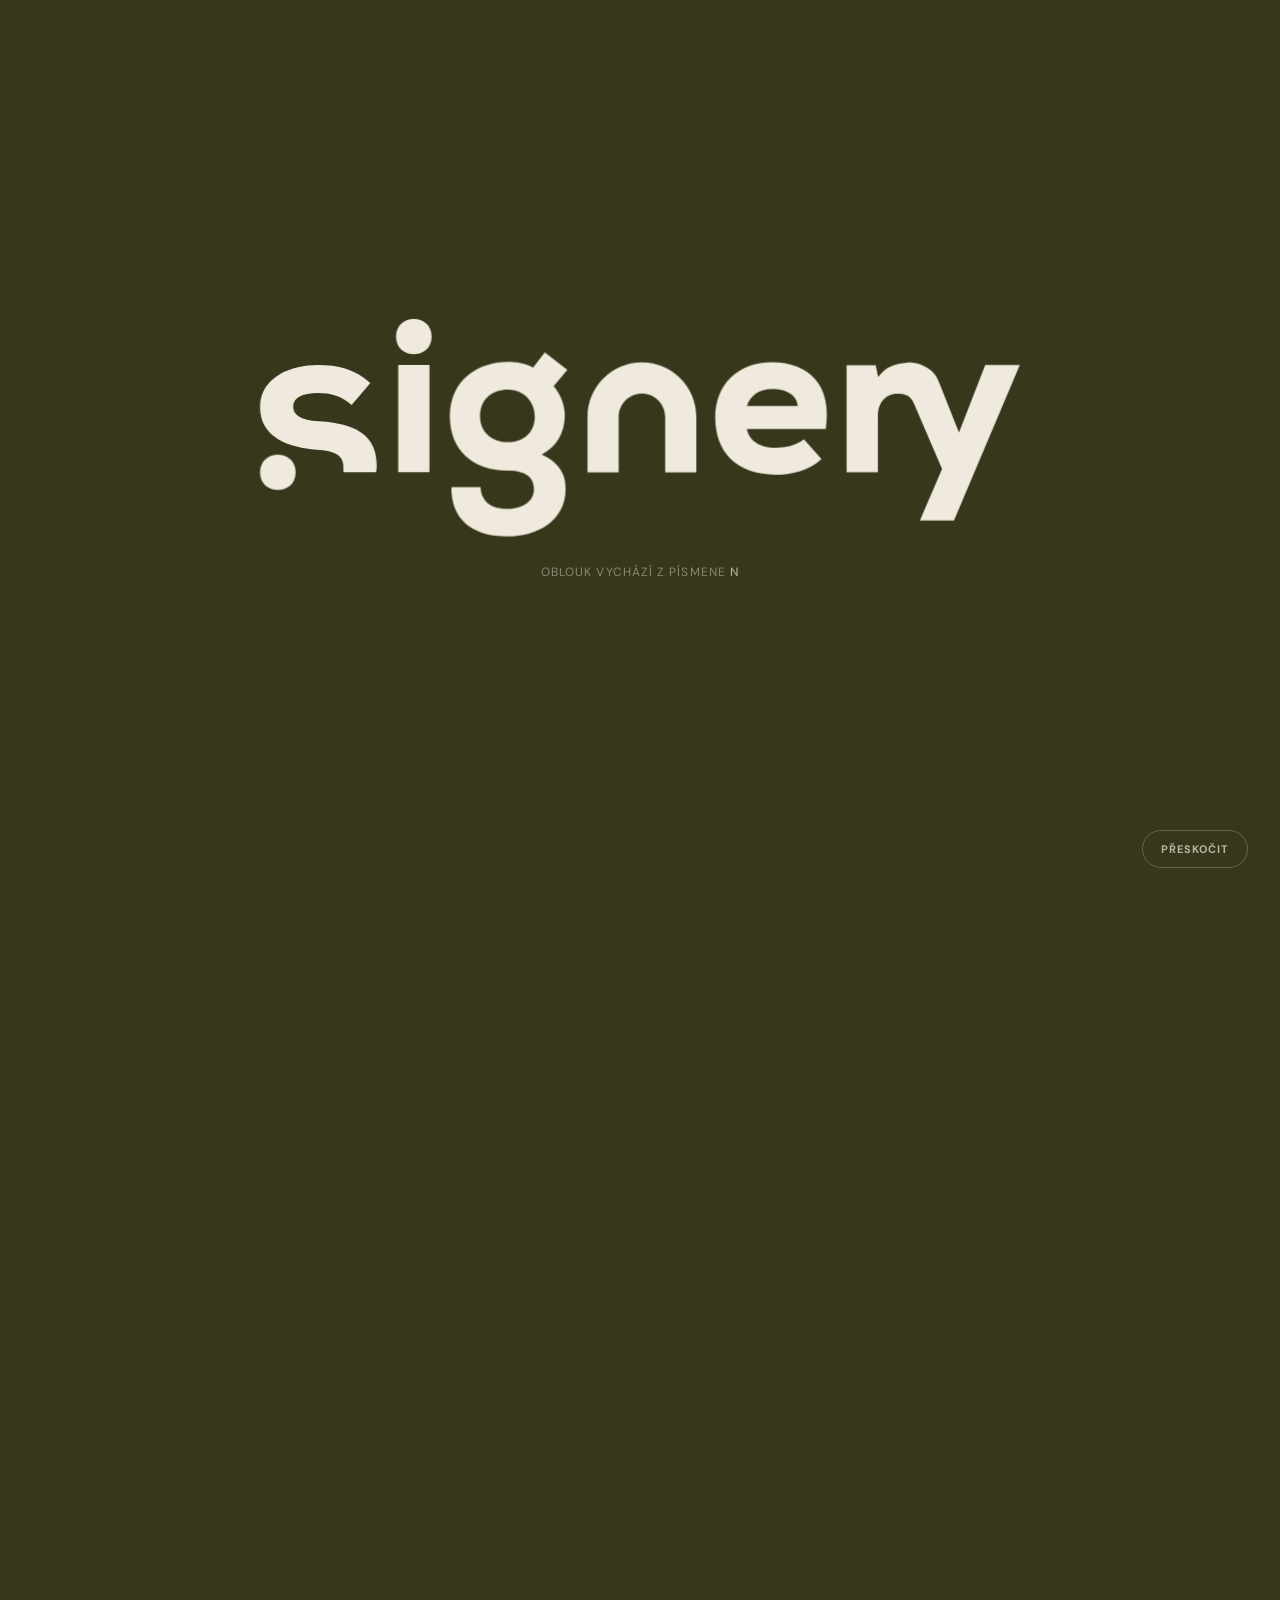
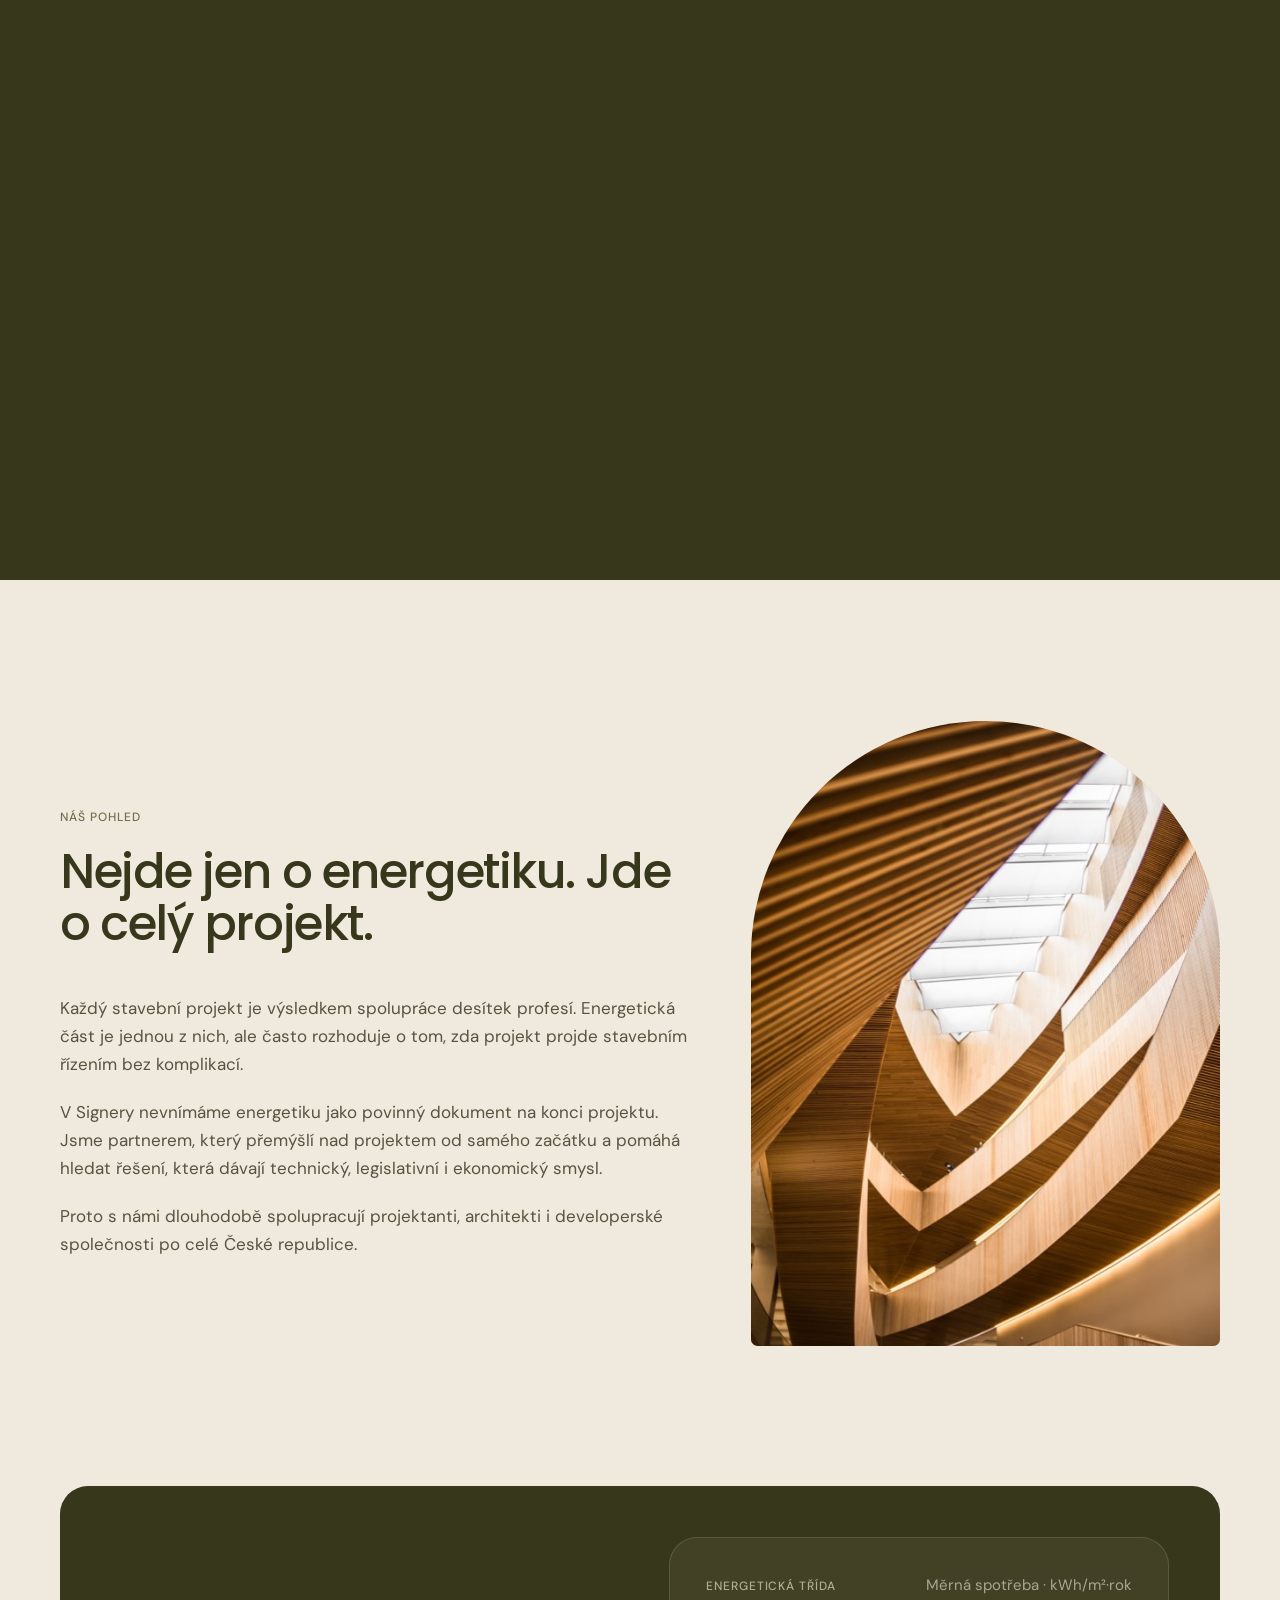
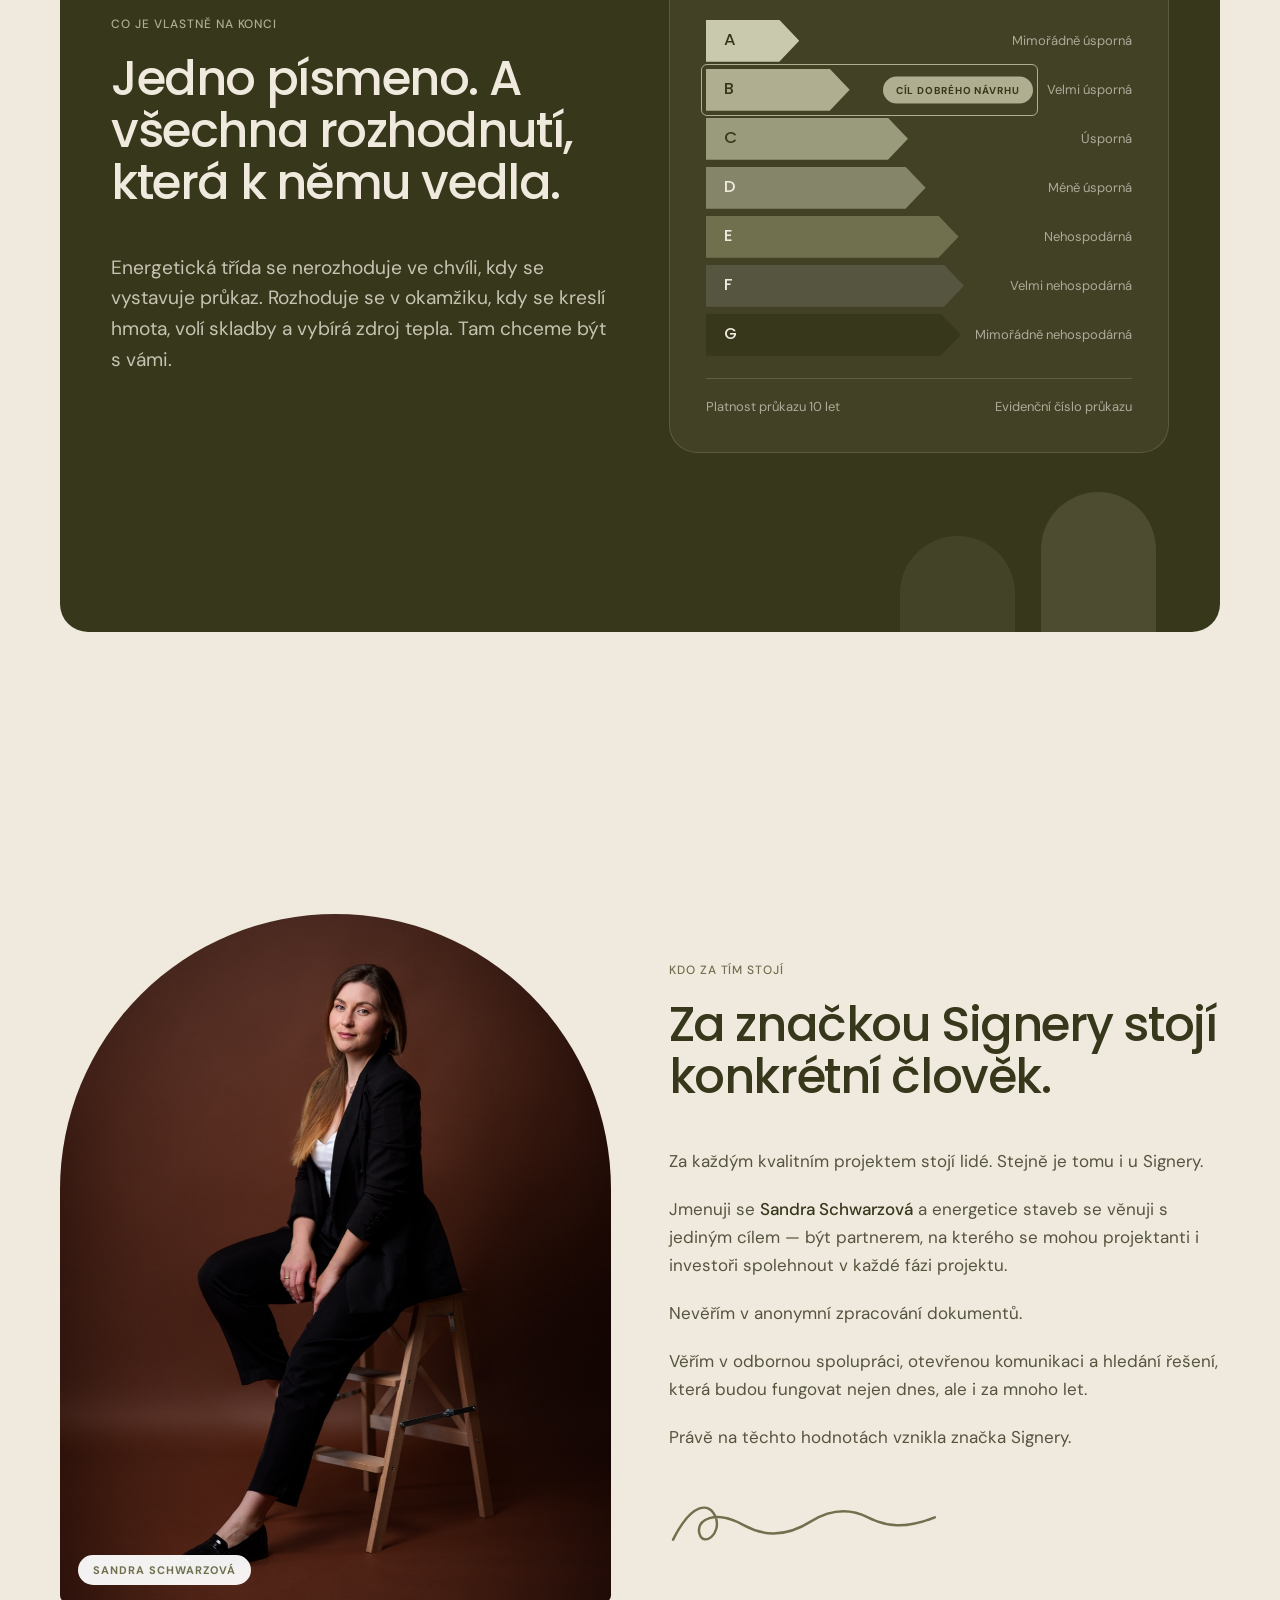
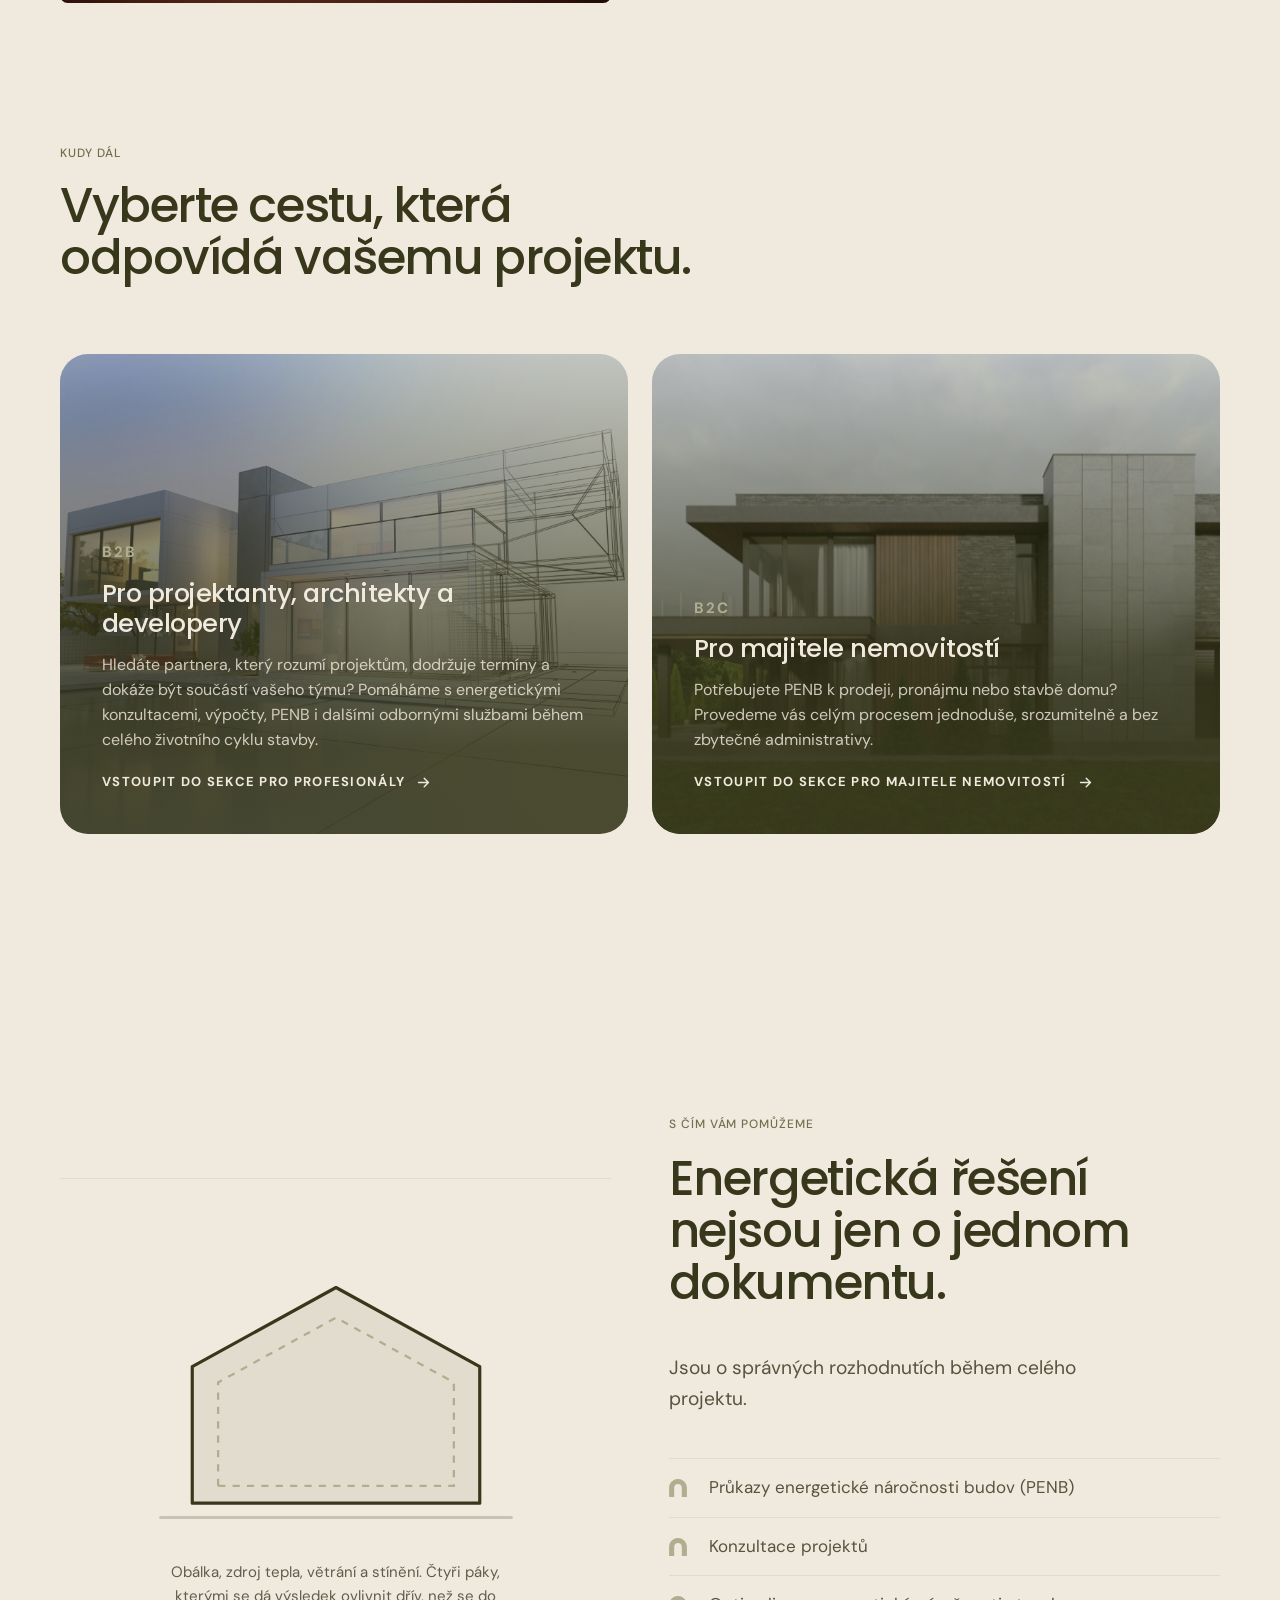
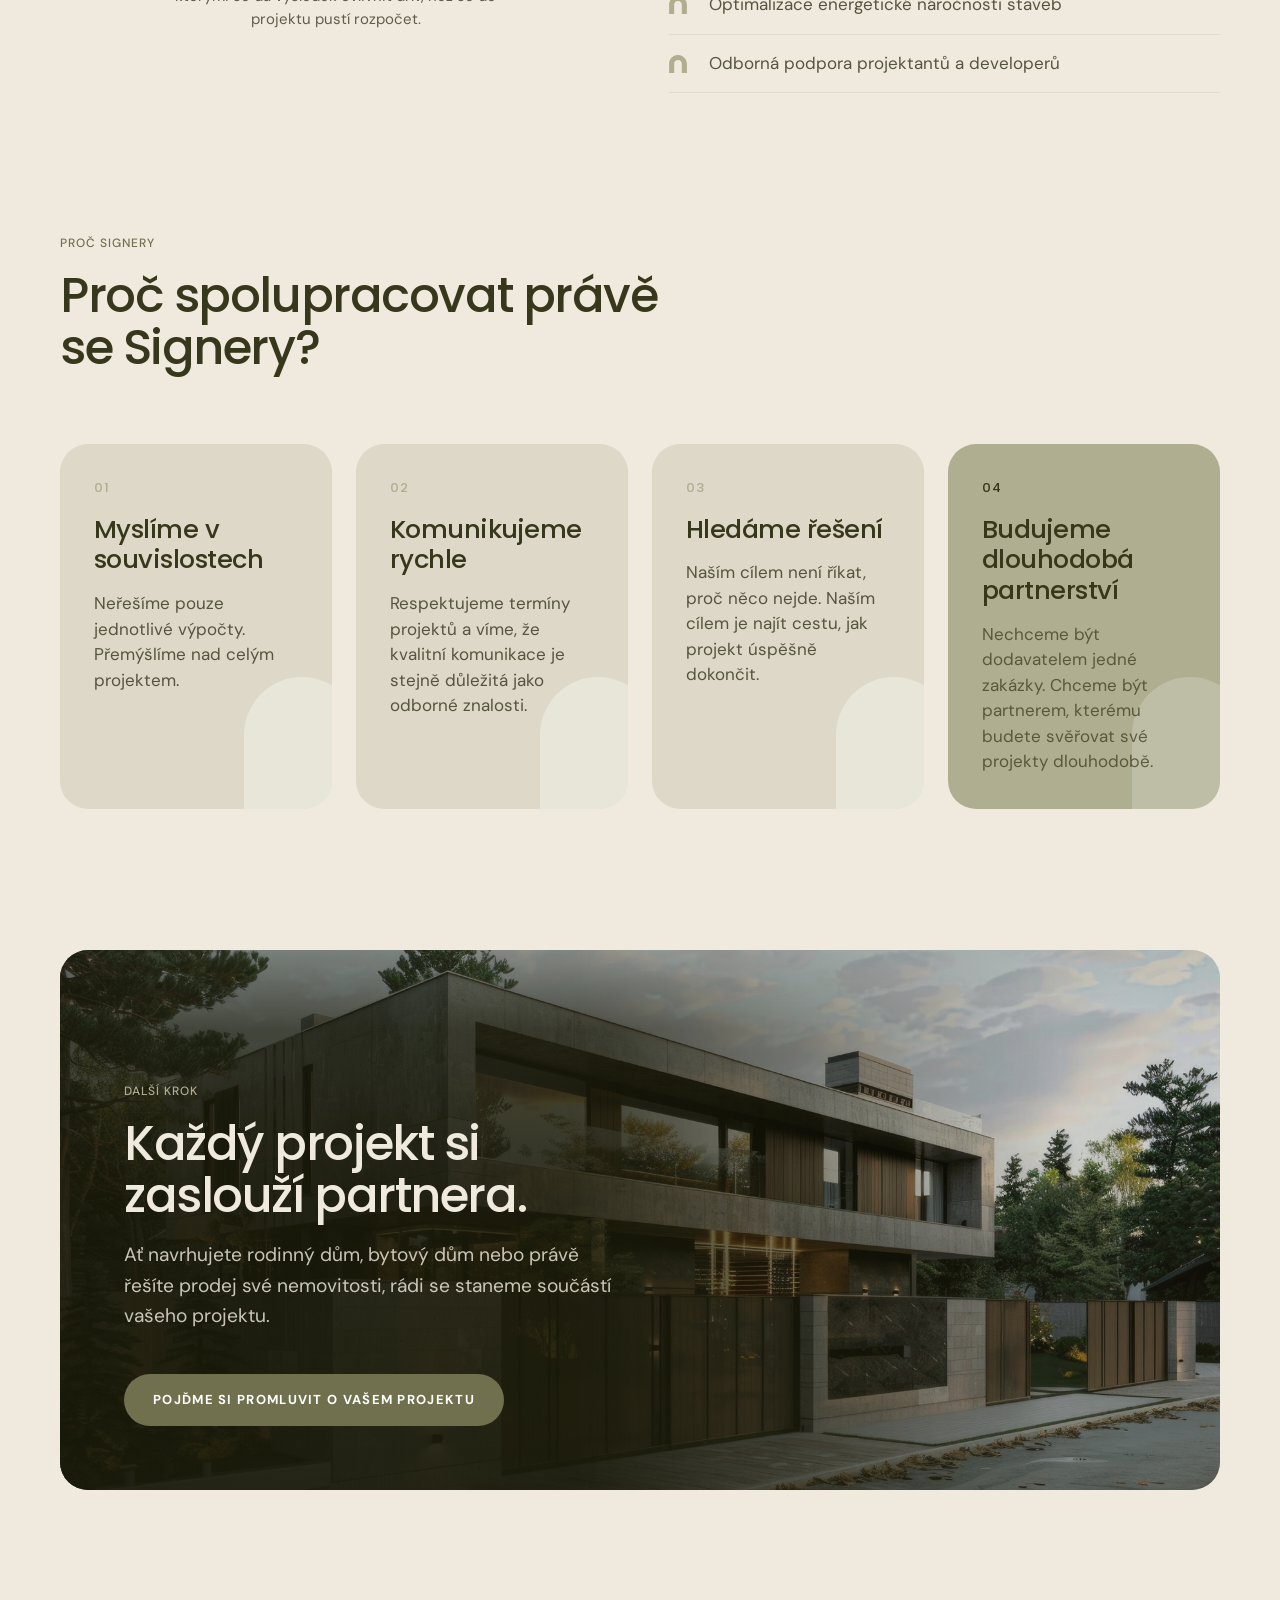
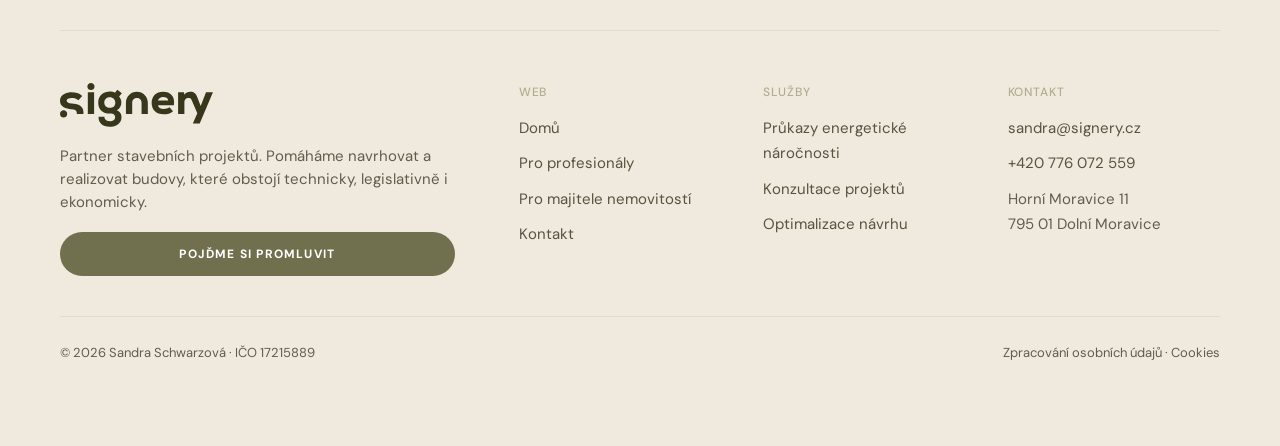
==== index.html @ 76d0482b "Adresa podle zápisu k IČO 17215889 Co-Authored-By: Claude Opus 5 <noreply@anthropic.com>" ====
<!doctype html>
<html lang="cs" class="no-js">
<head>
<meta charset="utf-8">
<meta name="viewport" content="width=device-width, initial-scale=1">
<title>Signery — Partner stavebních projektů</title>
<meta name="description" content="Pomáháme projektantům, architektům, developerům i majitelům nemovitostí řešit energetickou stránku staveb. Od prvních konzultací až po kompletní dokumentaci.">
<meta property="og:title" content="Signery — Partner stavebních projektů">
<meta property="og:description" content="Energetická stránka staveb. Od prvních konzultací až po kompletní dokumentaci.">
<meta property="og:image" content="assets/img/photo/budova-krivky.jpg">
<meta property="og:locale" content="cs_CZ">
<meta property="og:type" content="website">
<link rel="icon" href="assets/img/favicon.svg" type="image/svg+xml">
<link rel="preconnect" href="https://fonts.googleapis.com">
<link rel="preconnect" href="https://fonts.gstatic.com" crossorigin>
<link rel="stylesheet" href="https://fonts.googleapis.com/css2?family=DM+Sans:wght@400;500;700&family=Poppins:wght@300;400;500;600&display=swap">
<link rel="stylesheet" href="assets/css/style.css?v=202609072107">
<script>document.documentElement.className = document.documentElement.className.replace('no-js', 'js');</script>
</head>
<body class="has-stage">

<a class="skip-link" href="#main">Přeskočit na obsah</a>

<!-- ================= OTVÍRACÍ SEKVENCE =================
     Oblouk je výřez z písmene „n" ve wordmarku. Vykreslí se proto přesně
     na svém místě — jako by se logo rýsovalo — a zbytek značky doroste kolem. -->
<div class="intro" data-intro role="presentation">
  <div class="intro__inner">
      <svg class="intro__svg" viewBox="0 0 689 198" aria-hidden="true">
        <g class="intro__zoom">
        <!-- Pomocné čáry a kóty: rýsování jako v technickém výkresu -->
        <g class="intro__guides" stroke="currentColor" fill="none" vector-effect="non-scaling-stroke">
          <line class="g-base" x1="40" y1="139" x2="649" y2="139" pathLength="1"/>
          <line class="g-axis" x1="346.25" y1="18" x2="346.25" y2="176" pathLength="1"/>

          <!-- šířka oblouku -->
          <line class="g-dim g-dim--w" x1="296.93" y1="160" x2="395.57" y2="160" pathLength="1"/>
          <line class="g-tick" x1="296.93" y1="153" x2="296.93" y2="167" pathLength="1"/>
          <line class="g-tick" x1="395.57" y1="153" x2="395.57" y2="167" pathLength="1"/>

          <!-- výška oblouku -->
          <line class="g-dim g-dim--h" x1="276" y1="39.37" x2="276" y2="138.99" pathLength="1"/>
          <line class="g-tick" x1="269" y1="39.37" x2="283" y2="39.37" pathLength="1"/>
          <line class="g-tick" x1="269" y1="138.99" x2="283" y2="138.99" pathLength="1"/>

          <!-- poloměr -->
          <line class="g-rad" x1="346.25" y1="88.68" x2="384.05" y2="57.0" pathLength="1"/>
          <circle class="g-dot" cx="346.25" cy="88.68" r="2.2" fill="currentColor" stroke="none"/>
        </g>

        <g class="intro__labels" fill="currentColor">
          <text x="346.25" y="176" text-anchor="middle">98,6</text>
          <text x="262" y="88.68" text-anchor="end" dominant-baseline="middle">99,6</text>
          <text x="392" y="50" text-anchor="start">R 49,3</text>
        </g>

        <!-- Oblouk = písmeno „n" z wordmarku, na svém skutečném místě -->
        <g class="intro__arch"><g transform="matrix(1,0,0,1,-8234.469315,-638.051472)"><g transform="matrix(1,0,0,1,7298.867658,16.58546)"><g transform="matrix(1,0,0,1,-12730.191641,-1140.608381)"> <path pathLength="1" d="M13962.724,1850.757C13962.724,1823.539 13984.822,1801.441 14012.04,1801.441C14039.259,1801.441 14061.356,1823.539 14061.356,1850.757L14061.356,1901.065L14033.105,1901.065L14033.105,1850.757C14033.105,1839.131 14023.666,1829.692 14012.04,1829.692C14000.414,1829.692 13990.975,1839.131 13990.975,1850.757L13990.975,1901.065L13962.724,1901.065L13962.724,1850.757Z"></path> </g></g></g></g>

        <!-- Zbytek wordmarku -->
        <g class="intro__rest"><g transform="matrix(1,0,0,1,-8234.469315,-638.051472)"><g transform="matrix(1,0,0,1,7298.867658,16.58546)"><g transform="matrix(1.017745,0,0,1.017745,-641.070261,-818.607847)"> <path d="M1623.42,1551.534C1623.42,1549.186 1623.399,1547.791 1623.366,1545.388C1623.253,1537.037 1616.488,1532.369 1599.293,1531.387C1576.449,1529.667 1549.182,1521.316 1549.182,1493.804C1549.182,1465.801 1578.168,1455.975 1600.276,1455.975C1619.19,1455.975 1633.437,1459.66 1647.439,1471.942L1630.735,1491.593C1622.138,1483.487 1612.312,1480.785 1600.767,1480.785C1586.52,1480.785 1578.659,1485.206 1578.659,1492.821C1578.659,1500.682 1585.783,1505.103 1601.258,1506.086C1624.103,1507.56 1653.089,1512.718 1653.089,1544.897C1653.089,1547.148 1652.895,1549.366 1652.508,1551.534L1623.42,1551.534Z"></path> </g><g transform="matrix(1.017745,0,0,1.017745,-641.070261,-848.103521)"> <path d="M1700.113,1484.763L1700.113,1580.515L1672.258,1580.515L1672.258,1484.763L1700.113,1484.763ZM1670.323,1459.616C1670.323,1438.725 1702.047,1438.725 1702.047,1459.616C1702.047,1480.507 1670.323,1480.507 1670.323,1459.616Z" style="fill-rule:nonzero;"></path> </g><g transform="matrix(1.017745,0,0,1.017745,-764.360687,-725.05908)"> <path d="M1670.323,1459.616C1670.323,1438.725 1702.047,1438.725 1702.047,1459.616C1702.047,1480.507 1670.323,1480.507 1670.323,1459.616Z" style="fill-rule:nonzero;"></path> </g><g transform="matrix(1.017745,0,0,1.017745,-641.070261,-848.103521)"> <path d="M1719.65,1593.669C1719.263,1621.137 1736.479,1637.579 1769.557,1637.579C1795.865,1637.579 1821.399,1623.845 1821.399,1595.41C1821.399,1589.8 1821.399,1574.132 1800.121,1564.653C1814.048,1557.496 1820.238,1544.729 1820.625,1531.188C1821.012,1521.71 1817.53,1511.844 1810.76,1503.72L1822.946,1489.212L1802.829,1473.737L1792.383,1487.278C1786.193,1483.022 1776.715,1482.055 1769.944,1482.055C1743.25,1482.055 1718.296,1498.304 1718.296,1530.801C1718.296,1560.397 1738.607,1578.968 1769.944,1578.968C1787.16,1578.968 1793.157,1586.125 1793.157,1595.41C1793.157,1607.21 1781.937,1613.013 1769.557,1613.013C1756.79,1613.013 1746.538,1608.37 1745.571,1593.669L1719.65,1593.669ZM1769.944,1506.815C1783.872,1506.815 1793.931,1517.454 1793.931,1530.801C1793.931,1546.083 1782.518,1553.627 1769.944,1553.627C1755.823,1553.627 1745.184,1544.535 1745.184,1530.801C1745.184,1515.326 1755.823,1506.815 1769.944,1506.815Z" style="fill-rule:nonzero;"></path> </g><g transform="matrix(1.017745,0,0,1.017745,-641.070261,-848.103521)"> <path d="M2053.138,1541.827C2059.135,1502.753 2037.857,1482.442 2005.359,1482.442C1974.215,1482.442 1954.678,1502.753 1954.678,1531.769C1954.678,1562.332 1973.635,1582.643 2008.261,1582.643C2022.575,1582.643 2039.017,1578.581 2049.27,1568.522L2033.601,1551.112C2026.831,1556.916 2016.385,1558.656 2008.841,1558.656C1993.172,1558.656 1984.274,1551.112 1982.92,1541.827L2053.138,1541.827ZM1982.92,1521.516C1985.628,1512.038 1994.14,1506.235 2005.359,1506.235C2016.965,1506.235 2027.604,1511.071 2028.185,1521.516L1982.92,1521.516Z" style="fill-rule:nonzero;"></path> </g><g transform="matrix(1.017745,0,0,1.017745,-641.070261,-848.103521)"> <path d="M2131.972,1519.77C2128.461,1511.448 2123.798,1510.458 2116.688,1510.414C2108.863,1510.366 2099.457,1515.915 2099.564,1530.801L2099.564,1580.515L2071.708,1580.515L2071.708,1485.15L2097.629,1485.15L2099.757,1495.595C2106.14,1486.697 2114.675,1483.529 2125.291,1482.829C2133.007,1482.32 2139.754,1484.607 2145.496,1488.753C2146.694,1489.618 2151.014,1492.426 2153.952,1499.971L2171.807,1545.116L2195.213,1484.956L2225.97,1484.956L2167.358,1623.458L2136.988,1623.458L2156.719,1577.613L2131.972,1519.77Z"></path> </g></g></g></g>
              </g>
      </svg>
    <p class="intro__caption"><span>Oblouk vychází z písmene</span> <b>n</b></p>
  </div>
  <button class="intro__skip" type="button" data-intro-skip>Přeskočit</button>
</div>


<!-- ================= NAVIGACE ================= -->
<div class="nav-outer">
  <nav class="nav" aria-label="Hlavní navigace">
    <a class="logo" href="index.html" aria-label="Signery — domů"><img class="logo__img" src="assets/img/logo/wordmark-olive.svg" alt="signery" width="689" height="198"></a>
    <div class="nav__links">
      <a class="nav__link" href="index.html" aria-current="page">Domů</a>
      <a class="nav__link" href="pro-profesionaly.html">Pro profesionály</a>
      <a class="nav__link" href="pro-majitele.html">Pro majitele nemovitostí</a>
      <a class="nav__link" href="dotace.html">Dotace</a>
      <a class="nav__link" href="kontakt.html">Kontakt</a>
    </div>
    <div class="nav__actions">
      <a class="btn btn--primary btn--sm nav__cta" href="kontakt.html">Pojďme si promluvit</a>
      <button class="nav__toggle" type="button" data-menu-toggle aria-expanded="false" aria-controls="mobile-menu" aria-label="Otevřít menu">
        <span></span><span></span><span></span>
      </button>
    </div>
  </nav>
</div>

<div class="mobile-menu" id="mobile-menu" data-menu data-open="false">
  <a class="mobile-menu__link" href="index.html">Domů</a>
  <a class="mobile-menu__link" href="pro-profesionaly.html">Pro profesionály</a>
  <a class="mobile-menu__link" href="pro-majitele.html">Pro majitele nemovitostí</a>
  <a class="mobile-menu__link" href="dotace.html">Dotace</a>
  <a class="mobile-menu__link" href="kontakt.html">Kontakt</a>
  <div class="mobile-menu__foot">
    <a class="btn btn--primary" href="kontakt.html">Pojďme si promluvit</a>
    <a class="body-sm" href="mailto:sandra@signery.cz">sandra@signery.cz</a>
  </div>
</div>

<main id="main">

  <!-- ================= ÚVODNÍ SCÉNA — VIDEO =================
       Video startuje na 80 % šířky, scrollem povyroste na 100 % a roste
       do středu. Pak se rozostří a ustoupí ploše Linen. -->
  <section class="stage" data-stage>
    <div class="stage__sticky">

      <div class="stage__media" aria-hidden="true">
        <div class="stage__frame">
          <video class="stage__video" playsinline muted loop autoplay preload="metadata"
                 poster="assets/video/cover-poster.jpg"
                 data-src-lg="assets/video/cover-1080.mp4"
                 data-src-sm="assets/video/cover-720.mp4"></video>
          <div class="stage__tint"></div>
          <div class="stage__tone"></div>
          <div class="stage__grain"></div>
          <div class="stage__veil"></div>
        </div>
      </div>

      <div class="stage__scrim" aria-hidden="true"></div>

      <div class="stage__copy">
        <div class="stage__layer stage__one">
          <span class="label stage__eyebrow">Signery</span>
          <p class="display">Energetické<br>průkazy budov.</p>
        </div>

        <div class="stage__layer stage__two">
          <h1 class="display">Partner stavebních projektů.</h1>
          <p class="lead stage__sub">
            Pomáháme projektantům, architektům, developerům i majitelům nemovitostí
            řešit energetickou stránku staveb. Od prvních konzultací přes odborné
            výpočty až po kompletní dokumentaci.
          </p>
          <div class="stage__actions">
            <a class="btn btn--primary" href="pro-profesionaly.html">Jsem projektant nebo developer</a>
            <a class="btn btn--ghost" href="pro-majitele.html">Potřebuji PENB pro svou nemovitost</a>
          </div>
        </div>
      </div>

      <div class="stage__scroll" aria-hidden="true">
        <span>Scrollujte</span>
        <i></i>
      </div>

      <!-- Plocha Linen nese titulek — přijíždí spolu s ní, žádné prázdno mezi tím -->
      <div class="stage__sheet">
        <div class="claim">
          <span class="label claim__eyebrow">Energetika staveb</span>
          <p class="statement claim__title">
            <span class="lines__row"><i>Dobré budovy</i></span>
            <span class="lines__row"><i class="claim__soft">nevznikají náhodou.</i></span>
          </p>
        </div>
      </div>
    </div>
  </section>

    <!-- ================= NEJDE JEN O ENERGETIKU ================= -->
  <section class="section" id="projekt">
    <div class="wrap">
      <div class="split split--wide-media">
        <div class="stack" data-reveal>
          <span class="label">Náš pohled</span>
          <h2 class="h2 measure">Nejde jen o energetiku. Jde o celý projekt.</h2>
          <div class="prose u-mt-24">
            <p>
              Každý stavební projekt je výsledkem spolupráce desítek profesí.
              Energetická část je jednou z nich, ale často rozhoduje o tom,
              zda projekt projde stavebním řízením bez komplikací.
            </p>
            <p>
              V Signery nevnímáme energetiku jako povinný dokument na konci projektu.
              Jsme partnerem, který přemýšlí nad projektem od samého začátku a pomáhá
              hledat řešení, která dávají technický, legislativní i ekonomický smysl.
            </p>
            <p>
              Proto s námi dlouhodobě spolupracují projektanti, architekti
              i developerské společnosti po celé České republice.
            </p>
          </div>
        </div>

        <div class="media media--tall media--arch" data-reveal data-reveal-delay="120">
          <img src="assets/img/photo/atrium-drevo.jpg"
               srcset="assets/img/photo/atrium-drevo@900.jpg 800w, assets/img/photo/atrium-drevo.jpg 1067w"
               sizes="(min-width: 900px) 46vw, 92vw"
               alt="Dřevěné atrium s prosvětleným světlíkem" loading="lazy" decoding="async">
        </div>
      </div>
    </div>
  </section>

  <!-- ================= ANIMOVANÁ ŠKÁLA PENB ================= -->
  <section class="section section--flush-top">
    <div class="wrap">
      <div class="panel panel--olive panel--deco-arches" style="position:relative;overflow:hidden" data-reveal>
        <div style="position:relative;z-index:1" class="split">
          <div class="stack">
            <span class="label">Co je vlastně na konci</span>
            <h2 class="h2 measure">Jedno písmeno. A všechna rozhodnutí, která k němu vedla.</h2>
            <p class="lead measure-lg u-mt-24">
              Energetická třída se nerozhoduje ve chvíli, kdy se vystavuje průkaz.
              Rozhoduje se v okamžiku, kdy se kreslí hmota, volí skladby a vybírá zdroj tepla.
              Tam chceme být s vámi.
            </p>
          </div>

          <!-- Škála A–G se vykresluje při odhalení sekce -->
          <div class="penb-card">
            <div class="penb-card__head">
              <span class="label" style="color:var(--sage)">Energetická třída</span>
              <span class="body-sm">Měrná spotřeba · kWh/m²·rok</span>
            </div>

            <div class="penb" role="img" aria-label="Škála energetických tříd A až G se zvýrazněnou třídou B">
              <div class="penb__row" style="--d:.05s">
                <div class="penb__track"><span class="penb__bar" style="--w:32%;--c:var(--penb-a)">A</span></div>
                <span class="penb__desc" style="--d:.05s">Mimořádně úsporná</span>
              </div>
              <div class="penb__row penb__row--active" style="--d:.15s">
                <div class="penb__track">
                  <span class="penb__bar" style="--w:44%;--c:var(--penb-b)">B</span>
                  <span class="penb__flag">Cíl dobrého návrhu</span>
                </div>
                <span class="penb__desc" style="--d:.15s">Velmi úsporná</span>
              </div>
              <div class="penb__row" style="--d:.25s">
                <div class="penb__track"><span class="penb__bar" style="--w:56%;--c:var(--penb-c)">C</span></div>
                <span class="penb__desc" style="--d:.25s">Úsporná</span>
              </div>
              <div class="penb__row" style="--d:.35s">
                <div class="penb__track"><span class="penb__bar penb__bar--dark" style="--w:67%;--c:var(--penb-d)">D</span></div>
                <span class="penb__desc" style="--d:.35s">Méně úsporná</span>
              </div>
              <div class="penb__row" style="--d:.45s">
                <div class="penb__track"><span class="penb__bar penb__bar--dark" style="--w:78%;--c:var(--penb-e)">E</span></div>
                <span class="penb__desc" style="--d:.45s">Nehospodárná</span>
              </div>
              <div class="penb__row" style="--d:.55s">
                <div class="penb__track"><span class="penb__bar penb__bar--dark" style="--w:89%;--c:var(--penb-f)">F</span></div>
                <span class="penb__desc" style="--d:.55s">Velmi nehospodárná</span>
              </div>
              <div class="penb__row" style="--d:.65s">
                <div class="penb__track"><span class="penb__bar penb__bar--dark" style="--w:100%;--c:var(--penb-g)">G</span></div>
                <span class="penb__desc" style="--d:.65s">Mimořádně nehospodárná</span>
              </div>
            </div>

            <div class="penb-card__foot">
              <span>Platnost průkazu 10 let</span>
              <span>Evidenční číslo průkazu</span>
            </div>
          </div>
        </div>
      </div>
    </div>
  </section>

  <!-- ================= SANDRA ================= -->
  <section class="section" id="sandra">
    <div class="wrap">
      <div class="split">
        <div class="media media--portrait media--arch" data-reveal>
          <img src="assets/img/photo/sandra-schwarzova.jpg"
               srcset="assets/img/photo/sandra-schwarzova@900.jpg 533w, assets/img/photo/sandra-schwarzova.jpg 1067w"
               sizes="(min-width: 900px) 46vw, 92vw"
               alt="Sandra Schwarzová, zakladatelka Signery" loading="lazy" decoding="async">
          <span class="media__chip">Sandra Schwarzová</span>
        </div>

        <div class="stack" data-reveal data-reveal-delay="120">
          <span class="label">Kdo za tím stojí</span>
          <h2 class="h2 measure">Za značkou Signery stojí konkrétní člověk.</h2>

          <div class="prose u-mt-24">
            <p>Za každým kvalitním projektem stojí lidé. Stejně je tomu i u Signery.</p>
            <p>
              Jmenuji se <strong>Sandra Schwarzová</strong> a energetice staveb se věnuji
              s jediným cílem — být partnerem, na kterého se mohou projektanti
              i investoři spolehnout v každé fázi projektu.
            </p>
            <p>Nevěřím v anonymní zpracování dokumentů.</p>
            <p>
              Věřím v odbornou spolupráci, otevřenou komunikaci a hledání řešení,
              která budou fungovat nejen dnes, ale i za mnoho let.
            </p>
            <p>Právě na těchto hodnotách vznikla značka Signery.</p>
          </div>

          <svg class="sig u-mt-24" viewBox="0 0 276 60" aria-hidden="true">
            <path class="sig__path" d="M4 44C22 8 40 6 46 22c6 16-12 30-16 16C26 24 46 14 74 30c22 12 44 10 66-4 18-11 36-14 56-4 18 9 36 12 66 0"/>
          </svg>
        </div>
      </div>
    </div>
  </section>

  <!-- ================= ROZCESTÍ B2B / B2C ================= -->
  <section class="section section--flush-top" id="rozcesti">
    <div class="wrap">
      <div class="section-head section-head--split">
        <div class="section-head__text">
          <span class="label" data-reveal>Kudy dál</span>
          <h2 class="h2 measure" data-reveal data-reveal-delay="60">Vyberte cestu, která odpovídá vašemu projektu.</h2>
        </div>
      </div>

      <div class="paths">
        <a class="path" href="pro-profesionaly.html" data-reveal>
          <img src="assets/img/photo/render-vila.jpg"
               srcset="assets/img/photo/render-vila@900.jpg 900w, assets/img/photo/render-vila.jpg 1800w"
               sizes="(min-width: 860px) 46vw, 92vw"
               alt="Vizualizace domu s částečně vykresleným drátovým modelem" loading="lazy" decoding="async">
          <div class="path__inner">
            <span class="label path__tag" style="color:var(--sage)">B2B</span>
            <h3 class="h3">Pro projektanty, architekty a developery</h3>
            <p>
              Hledáte partnera, který rozumí projektům, dodržuje termíny a dokáže být
              součástí vašeho týmu? Pomáháme s energetickými konzultacemi, výpočty, PENB
              i dalšími odbornými službami během celého životního cyklu stavby.
            </p>
            <span class="path__cta">
              Vstoupit do sekce pro profesionály
              <svg viewBox="0 0 24 24" fill="none" stroke="currentColor" stroke-width="2" stroke-linecap="round" stroke-linejoin="round" aria-hidden="true"><path d="M5 12h14M13 6l6 6-6 6"/></svg>
            </span>
          </div>
        </a>

        <a class="path" href="pro-majitele.html" data-reveal data-reveal-delay="120">
          <img src="assets/img/photo/dum-moderni.jpg"
               srcset="assets/img/photo/dum-moderni@900.jpg 900w, assets/img/photo/dum-moderni.jpg 1800w"
               sizes="(min-width: 860px) 46vw, 92vw"
               alt="Moderní rodinný dům se dřevěným obkladem" loading="lazy" decoding="async">
          <div class="path__inner">
            <span class="label path__tag" style="color:var(--sage)">B2C</span>
            <h3 class="h3">Pro majitele nemovitostí</h3>
            <p>
              Potřebujete PENB k prodeji, pronájmu nebo stavbě domu?
              Provedeme vás celým procesem jednoduše, srozumitelně
              a bez zbytečné administrativy.
            </p>
            <span class="path__cta">
              Vstoupit do sekce pro majitele nemovitostí
              <svg viewBox="0 0 24 24" fill="none" stroke="currentColor" stroke-width="2" stroke-linecap="round" stroke-linejoin="round" aria-hidden="true"><path d="M5 12h14M13 6l6 6-6 6"/></svg>
            </span>
          </div>
        </a>
      </div>
    </div>
  </section>

  <!-- ================= S ČÍM VÁM POMŮŽEME ================= -->
  <section class="section">
    <div class="wrap">
      <div class="split split--reverse">
        <div class="stack" data-reveal>
          <span class="label">S čím vám pomůžeme</span>
          <h2 class="h2 measure">Energetická řešení nejsou jen o jednom dokumentu.</h2>
          <p class="lead measure u-mt-24">Jsou o správných rozhodnutích během celého projektu.</p>

          <ul class="tick-list u-mt-24">
            <li><span>Průkazy energetické náročnosti budov (PENB)</span></li>
            <li><span>Konzultace projektů</span></li>
            <li><span>Optimalizace energetické náročnosti staveb</span></li>
            <li><span>Odborná podpora projektantů a developerů</span></li>
          </ul>
        </div>

        <!-- Obálka budovy — animovaný únik tepla -->
        <div class="panel panel--soft" data-reveal data-reveal-delay="120" style="display:grid;gap:24px;justify-items:center">
          <svg class="envelope" viewBox="0 0 320 214" aria-hidden="true">
            <path class="envelope__fill" d="M60 190V95l100-55 100 55v95Z"/>
            <path class="envelope__shell" d="M60 190V95l100-55 100 55v95Z"/>
            <path class="envelope__inner" d="M78 178v-72l82-45 82 45v72Z"/>
            <line x1="38" y1="200" x2="282" y2="200" stroke="rgba(55,55,27,.22)" stroke-width="2" stroke-linecap="round"/>
            <line class="envelope__flow" style="--fx:-26px;--fy:-4px" x1="52" y1="132" x2="26" y2="132"/>
            <line class="envelope__flow" style="--fx:26px;--fy:-4px" x1="268" y1="132" x2="294" y2="132"/>
            <line class="envelope__flow" style="--fx:-20px;--fy:-18px" x1="104" y1="66" x2="86" y2="50"/>
            <line class="envelope__flow" style="--fx:20px;--fy:-18px" x1="216" y1="66" x2="234" y2="50"/>
            <line class="envelope__flow" style="--fx:0px;--fy:-24px" x1="160" y1="30" x2="160" y2="10"/>
          </svg>
          <p class="body-sm" style="text-align:center;max-width:34ch">
            Obálka, zdroj tepla, větrání a stínění. Čtyři páky, kterými se dá výsledek
            ovlivnit dřív, než se do projektu pustí rozpočet.
          </p>
        </div>
      </div>
    </div>
  </section>

  <!-- ================= PROČ SIGNERY ================= -->
  <section class="section section--flush-top">
    <div class="wrap">
      <div class="section-head section-head--split">
        <div class="section-head__text">
          <span class="label" data-reveal>Proč Signery</span>
          <h2 class="h2 measure" data-reveal data-reveal-delay="60">Proč spolupracovat právě se Signery?</h2>
        </div>
      </div>

      <div class="grid grid-4">
        <div class="card card--arched" data-reveal>
          <span class="card__index">01</span>
          <h3 class="h3">Myslíme v souvislostech</h3>
          <p class="body">Neřešíme pouze jednotlivé výpočty. Přemýšlíme nad celým projektem.</p>
        </div>
        <div class="card card--arched" data-reveal data-reveal-delay="80">
          <span class="card__index">02</span>
          <h3 class="h3">Komunikujeme rychle</h3>
          <p class="body">Respektujeme termíny projektů a víme, že kvalitní komunikace je stejně důležitá jako odborné znalosti.</p>
        </div>
        <div class="card card--arched" data-reveal data-reveal-delay="160">
          <span class="card__index">03</span>
          <h3 class="h3">Hledáme řešení</h3>
          <p class="body">Naším cílem není říkat, proč něco nejde. Naším cílem je najít cestu, jak projekt úspěšně dokončit.</p>
        </div>
        <div class="card card--sage card--arched" data-reveal data-reveal-delay="240">
          <span class="card__index" style="color:var(--olive)">04</span>
          <h3 class="h3">Budujeme dlouhodobá partnerství</h3>
          <p class="body">Nechceme být dodavatelem jedné zakázky. Chceme být partnerem, kterému budete svěřovat své projekty dlouhodobě.</p>
        </div>
      </div>
    </div>
  </section>

  <!-- ================= ZÁVĚREČNÉ CTA ================= -->
  <section class="section section--flush-top">
    <div class="wrap">
      <div class="band media" data-reveal>
        <img src="assets/img/photo/dum-beton.jpg"
             srcset="assets/img/photo/dum-beton@900.jpg 900w, assets/img/photo/dum-beton.jpg 1800w"
             sizes="(min-width: 1280px) 1192px, 92vw"
             alt="Betonový dům s prosklenou fasádou za soumraku" loading="lazy" decoding="async">
        <div class="band__content" style="max-width:52ch">
          <span class="label">Další krok</span>
          <h2 class="h2">Každý projekt si zaslouží partnera.</h2>
          <p class="lead">
            Ať navrhujete rodinný dům, bytový dům nebo právě řešíte prodej své nemovitosti,
            rádi se staneme součástí vašeho projektu.
          </p>
          <div class="row u-mt-24">
            <a class="btn btn--primary" href="kontakt.html">Pojďme si promluvit o vašem projektu</a>
          </div>
        </div>
      </div>
    </div>
  </section>

</main>

<!-- ================= PATIČKA ================= -->
<footer class="footer">
  <div class="wrap">
    <div class="footer__panel">
      <div class="footer__top">
        <div class="footer__brand">
          <a class="logo logo--lg" href="index.html" aria-label="Signery — domů"><img class="logo__img" src="assets/img/logo/wordmark-olive.svg" alt="signery" width="689" height="198"></a>
          <p class="body-sm">
            Partner stavebních projektů. Pomáháme navrhovat a realizovat budovy,
            které obstojí technicky, legislativně i ekonomicky.
          </p>
          <a class="btn btn--primary btn--sm" href="kontakt.html">Pojďme si promluvit</a>
        </div>

        <div class="footer__cols">
          <div class="footer__col">
            <p class="footer__col-title">Web</p>
            <ul>
              <li><a href="index.html">Domů</a></li>
              <li><a href="pro-profesionaly.html">Pro profesionály</a></li>
              <li><a href="pro-majitele.html">Pro majitele nemovitostí</a></li>
              <li><a href="kontakt.html">Kontakt</a></li>
            </ul>
          </div>
          <div class="footer__col">
            <p class="footer__col-title">Služby</p>
            <ul>
              <li><a href="pro-majitele.html">Průkazy energetické náročnosti</a></li>
              <li><a href="pro-profesionaly.html#sluzby">Konzultace projektů</a></li>
              <li><a href="pro-profesionaly.html#sluzby">Optimalizace návrhu</a></li>
            </ul>
          </div>
          <div class="footer__col">
            <p class="footer__col-title">Kontakt</p>
            <ul>
              <li><a href="mailto:sandra@signery.cz">sandra@signery.cz</a></li>
              <li><a href="tel:+420776072559">+420 776 072 559</a></li>
              <li><span class="body-sm">Horní Moravice 11<br>795 01 Dolní Moravice</span></li>
            </ul>
          </div>
        </div>
      </div>

      <div class="footer__bottom">
        <span>© <span data-year>2026</span> Sandra Schwarzová · IČO 17215889</span>
        <span>Zpracování osobních údajů · Cookies</span>
      </div>
    </div>
  </div>
</footer>

<script src="assets/js/main.js?v=202609072107"></script>
</body>
</html>
---- assets/css/style.css ----
/* ==========================================================================
   Signery — vizuální styl webu
   Postaveno podle „Signery — Manuál vizuálního stylu, vydání 01 / 2026".
   Rozložení vychází ze šablony Pipely (home-v2): plovoucí navbar, obsah
   v zaoblených kartách na barevné ploše, velká lehká typografie, pilulkové CTA.
   ========================================================================== */

/* --------------------------------------------------------------------------
   01 · Tokeny
   -------------------------------------------------------------------------- */
:root {
  /* Primární paleta (manuál, str. 17) */
  --moss: #70704e;
  --olive: #37371b;
  --linen: #f0eade;
  --sage: #afae90;
  --white: #ffffff;

  /* Odstíny (manuál, str. 18) — text nikdy nesázíme pod 60 % */
  --moss-80: #8d8d72;
  --moss-40: #c6c6b8;
  --moss-20: #e2e2db;
  --olive-80: #5f5f49;
  --olive-40: #aeae9d;
  --olive-20: #d7d7ce;
  --sage-80: #bfbea7;
  --sage-40: #dfdfd3;
  --sage-20: #efefe9;
  --linen-50: #f7f5ef;
  /* Plocha karet — 30 % Sage v Linen, mezi pozadím a akcentní kartou */
  --surface-tint: #ddd8c7;

  /* Sémantika */
  --bg: var(--linen);
  --surface: var(--white);
  --surface-soft: var(--linen-50);
  --ink: var(--olive);
  /* Odvozené odstíny převzaté přímo z manuálu značky, ne odhadnuté */
  --ink-soft: #55543e;
  --ink-muted: #5f5d4b;
  --ink-on-dark: #c8c6ae;
  --line: #e2dbcd;
  --line-strong: #dcd5c7;

  /* Písmo (manuál, str. 21–23) */
  --font-display: "Poppins", "Arial", sans-serif;
  --font-text: "DM Sans", "Arial", sans-serif;

  /* Rastr: 12 sloupců, gutter 24 px (manuál, str. 32) */
  --wrap: 1240px;
  --gutter: 24px;

  /* Rádiusy — tlačítko 100 px (manuál, str. 32) */
  --r-pill: 100px;
  --r-lg: 28px;
  --r-md: 18px;
  --r-sm: 10px;

  /* Rytmus — velkorysý, aby sekce dýchaly */
  --sp-section: clamp(88px, 11vw, 168px);
  --sp-block: clamp(44px, 5.5vw, 80px);

  /* Škála energetických tříd — monochromatický přechod ze značkové palety.
     Konkurence používá zeleno-červenou. Signery zůstává u svých barev. */
  --penb-a: #c9c9ae;
  --penb-b: #afae90;
  --penb-c: #9a9a7c;
  --penb-d: #85856a;
  --penb-e: #70704e;
  --penb-f: #565640;
  --penb-g: #37371b;

  --shadow-soft: 0 1px 2px rgba(55, 55, 27, 0.04), 0 12px 32px rgba(55, 55, 27, 0.05);
  --shadow-lift: 0 2px 4px rgba(55, 55, 27, 0.05), 0 20px 44px rgba(55, 55, 27, 0.09);

  --ease: cubic-bezier(0.22, 0.61, 0.36, 1);
}

/* --------------------------------------------------------------------------
   02 · Reset
   -------------------------------------------------------------------------- */
*,
*::before,
*::after { box-sizing: border-box; }

html { -webkit-text-size-adjust: 100%; scroll-behavior: smooth; }

@media (prefers-reduced-motion: reduce) {
  html { scroll-behavior: auto; }
}

body {
  margin: 0;
  background: var(--bg);
  color: var(--ink);
  font-family: var(--font-text);
  font-size: 17px;
  line-height: 1.5; /* manuál: body 17/26 px */
  font-weight: 400;
  -webkit-font-smoothing: antialiased;
  text-rendering: optimizeLegibility;
  overflow-x: hidden;
}

img, svg, video { display: block; max-width: 100%; height: auto; }
button { font: inherit; color: inherit; }
a { color: inherit; text-decoration: none; }
ul, ol { margin: 0; padding: 0; list-style: none; }
h1, h2, h3, h4, p, figure, blockquote { margin: 0; }

:focus-visible {
  outline: 2px solid var(--moss);
  outline-offset: 3px;
  border-radius: 4px;
}

::selection { background: var(--sage); color: var(--olive); }

.skip-link {
  position: absolute;
  left: 16px;
  top: -80px;
  z-index: 200;
  padding: 12px 20px;
  background: var(--olive);
  color: var(--linen);
  border-radius: var(--r-pill);
  transition: top 0.2s var(--ease);
}
.skip-link:focus { top: 16px; }

/* --------------------------------------------------------------------------
   03 · Typografie
   -------------------------------------------------------------------------- */
.display,
h1, h2, h3, h4 {
  font-family: var(--font-display);
  font-weight: 500;
  letter-spacing: -0.02em; /* manuál: titulky -2 až -4 % */
  line-height: 1.1;
  color: var(--ink);
  overflow-wrap: break-word;
}

.display {
  font-size: clamp(2.125rem, 6.2vw, 4.5rem);
  font-weight: 500;
  letter-spacing: -0.035em;
  line-height: 1.02;
}

.h1 { font-size: clamp(1.95rem, 5.2vw, 3.75rem); letter-spacing: -0.03em; line-height: 1.05; }
.h2 { font-size: clamp(1.75rem, 3.8vw, 3rem); letter-spacing: -0.03em; line-height: 1.08; }
.h3 { font-size: clamp(1.3rem, 2vw, 1.6rem); letter-spacing: -0.02em; line-height: 1.2; }
.h4 { font-size: 1.125rem; font-weight: 500; letter-spacing: -0.015em; line-height: 1.3; }

.lead {
  font-size: clamp(1.0625rem, 1.5vw, 1.25rem);
  line-height: 1.6;
  color: var(--ink-soft);
}

.body-lg { font-size: 1.0625rem; line-height: 1.6; color: var(--ink-soft); }
.body { color: var(--ink-soft); }
.body-sm { font-size: 0.9375rem; line-height: 1.55; color: var(--ink-muted); }

/* Popisek — DM Sans Medium, verzálky, +8 % (manuál, str. 23) */
.label {
  display: inline-block;
  font-family: var(--font-text);
  font-size: 0.75rem;
  font-weight: 500;
  letter-spacing: 0.08em;
  text-transform: uppercase;
  color: var(--moss);
}

.num {
  font-family: var(--font-display);
  font-weight: 300;
  font-size: clamp(2.75rem, 5vw, 3.75rem);
  letter-spacing: -0.03em;
  line-height: 1;
  color: var(--moss);
}

.u-max-52 { max-width: 52ch; }
.u-max-46 { max-width: 46ch; }
.u-max-38 { max-width: 38ch; }
.u-center { text-align: center; margin-inline: auto; }

/* --------------------------------------------------------------------------
   04 · Layout
   -------------------------------------------------------------------------- */
.wrap {
  width: 100%;
  max-width: var(--wrap);
  margin-inline: auto;
  padding-inline: clamp(20px, 4vw, 40px);
}

.section { padding-block: var(--sp-section); position: relative; }
.section--tight { padding-block: clamp(48px, 6vw, 84px); }
.section--flush-top { padding-top: 0; }

.section-head {
  display: grid;
  grid-template-columns: minmax(0, 1fr);
  gap: 20px;
  margin-bottom: var(--sp-block);
}
.section-head__text { display: grid; gap: 18px; }

@media (min-width: 860px) {
  .section-head--split {
    grid-template-columns: minmax(0, 1.15fr) minmax(0, 0.85fr);
    align-items: end;
    gap: 48px;
  }
  .section-head--split .section-head__aside {
    justify-self: end;
    text-align: left;
    max-width: 42ch;
  }
}

.grid { display: grid; gap: var(--gutter); }
.grid-2 { grid-template-columns: repeat(auto-fit, minmax(min(100%, 300px), 1fr)); }
.grid-3 { grid-template-columns: repeat(auto-fit, minmax(min(100%, 280px), 1fr)); }
.grid-4 { grid-template-columns: repeat(auto-fit, minmax(min(100%, 230px), 1fr)); }

.stack { display: grid; gap: 20px; }
.stack-sm { display: grid; gap: 12px; }
.row { display: flex; flex-wrap: wrap; gap: 12px; align-items: center; }

/* Plocha — obsahová karta na ploše Linen */
.panel {
  background: var(--surface);
  border-radius: var(--r-lg);
  padding: clamp(28px, 4vw, 56px);
  box-shadow: var(--shadow-soft);
}
.panel--soft { background: var(--surface-soft); box-shadow: none; border: 1px solid var(--line); }
.panel--sage { background: var(--sage); box-shadow: none; }
.panel--moss { background: var(--moss); box-shadow: none; }
.panel--olive { background: var(--olive); box-shadow: none; }

/* Kombinace na plochách (manuál, str. 19) */
.on-dark, .panel--olive, .panel--moss, .cta-band { color: var(--linen); }
.on-dark :is(h1, h2, h3, h4),
.panel--olive :is(h1, h2, h3, h4),
.panel--moss :is(h1, h2, h3, h4),
.cta-band :is(h1, h2, h3, h4) { color: var(--linen); }
.on-dark :is(.lead, .body, .body-lg),
.panel--olive :is(.lead, .body, .body-lg),
.panel--moss :is(.lead, .body, .body-lg),
.cta-band :is(.lead, .body, .body-lg) { color: rgba(240, 234, 222, 0.78); }
.on-dark .body-sm,
.panel--olive .body-sm,
.cta-band .body-sm { color: rgba(240, 234, 222, 0.6); }
.panel--olive .label, .cta-band .label { color: var(--sage); }
.panel--moss .label { color: rgba(240, 234, 222, 0.75); }
.on-dark .num, .cta-band .num { color: var(--sage); }
.panel--sage .label { color: var(--olive); }
.panel--sage .lead, .panel--sage .body { color: rgba(55, 55, 27, 0.75); }

/* --------------------------------------------------------------------------
   05 · Oblouk — grafický prvek (manuál, str. 25)
   Nerotujeme, nezrcadlíme, vždy otevřený dolů a zarovnaný k hraně / základní linii.
   -------------------------------------------------------------------------- */
/* Proporce převzaté přímo z loga: šířka 98,6 · výška 99,6 · noha 28,25 */
.arch {
  --arch-w: clamp(50px, 12vw, 150px);
  display: block;
  border-style: solid;
  border-bottom: 0;
  border-radius: 999px 999px 0 0;
  border-color: currentColor;
  border-width: calc(var(--arch-w) * 0.2865);
  width: var(--arch-w);
  height: calc(var(--arch-w) * 1.0101);
}
.arch--solid {
  border: 0;
  background: currentColor;
  border-radius: 999px 999px 0 0;
}
.arch--sm { --arch-w: 64px; }

.arch-row {
  display: flex;
  align-items: flex-end;
  gap: clamp(8px, 1.4vw, 18px);
}
.arch-row > * { flex: 0 0 auto; }
.arch-row .arch:nth-child(1) { color: var(--sage); }
.arch-row .arch:nth-child(2) { color: var(--moss-80); }
.arch-row .arch:nth-child(3) { color: var(--moss); }
.arch-row .arch:nth-child(4) { color: var(--olive); }

/* Oblouk jako podklad plochy — dekorace ukotvená ke spodní hraně sekce */
.arch-deco {
  position: absolute;
  bottom: 0;
  pointer-events: none;
  z-index: 0;
  border-radius: 999px 999px 0 0;
  opacity: 0.5;
}
.arch-deco--left { left: -60px; width: 260px; height: 300px; background: var(--sage-40); }
.arch-deco--right { right: -40px; width: 220px; height: 260px; background: rgba(175, 174, 144, 0.28); }
.section > .wrap { position: relative; z-index: 1; }

/* Oblouky na tmavé ploše — rytmus u spodní hrany, mimo text.
   Manuál str. 27: „Na potisk nikdy nesázíme text." Proto je pro obloučky
   vyhrazený spodní pás plochy a obsah nad ně nikdy nezasahuje. */
.panel.panel--deco-arches,
.cta-band.panel--deco-arches { padding-bottom: clamp(120px, 14vw, 200px); }
.panel--deco-arches::before,
.panel--deco-arches::after {
  content: "";
  position: absolute;
  bottom: 0;
  z-index: 0;
  pointer-events: none;
  border-radius: 999px 999px 0 0;
}
.panel--deco-arches::before {
  right: clamp(20px, 5vw, 72px);
  width: clamp(72px, 9vw, 128px);
  height: clamp(84px, 11vw, 150px);
  background: rgba(175, 174, 144, 0.18);
}
.panel--deco-arches::after {
  right: clamp(108px, 16vw, 224px);
  width: clamp(72px, 9vw, 128px);
  height: clamp(56px, 7.5vw, 104px);
  background: rgba(175, 174, 144, 0.1);
}

/* --------------------------------------------------------------------------
   06 · Tlačítka — DM Sans Bold, verzálky, +10 %, rádius 100 px
   -------------------------------------------------------------------------- */
.btn {
  display: inline-flex;
  align-items: center;
  justify-content: center;
  gap: 10px;
  padding: 15px 28px;
  border: 1px solid transparent;
  border-radius: var(--r-pill);
  font-family: var(--font-text);
  font-size: 0.8125rem;
  font-weight: 700;
  letter-spacing: 0.1em;
  text-transform: uppercase;
  cursor: pointer;
  transition: background-color 0.25s var(--ease), color 0.25s var(--ease),
              border-color 0.25s var(--ease), transform 0.25s var(--ease);
  white-space: nowrap;
}
/* Na úzkých displejích se dlouhá CTA raději zalomí, než aby přetekla */
@media (max-width: 640px) {
  .btn { white-space: normal; text-align: center; line-height: 1.35; }
  .hero__actions .btn { width: 100%; }
}
.btn:hover { transform: translateY(-1px); }
.btn:active { transform: translateY(0); }

/* Na ploše Linen: Moss CTA */
.btn--primary { background: var(--moss); color: var(--white); }
.btn--primary:hover { background: var(--olive); }

.btn--ghost { background: transparent; color: var(--olive); border-color: var(--line-strong); }
.btn--ghost:hover { border-color: var(--olive); background: rgba(55, 55, 27, 0.04); }

/* Na ploše Moss: bílé CTA */
.panel--moss .btn--primary,
.on-moss .btn--primary { background: var(--white); color: var(--olive); }
.panel--moss .btn--primary:hover { background: var(--linen); }
.panel--moss .btn--ghost,
.on-moss .btn--ghost { color: var(--white); border-color: rgba(255, 255, 255, 0.45); }
.panel--moss .btn--ghost:hover { border-color: var(--white); background: rgba(255, 255, 255, 0.1); }

/* Na ploše Olive Deep: Moss CTA */
.panel--olive .btn--primary,
.on-olive .btn--primary { background: var(--moss); color: var(--white); }
.panel--olive .btn--primary:hover { background: var(--sage); color: var(--olive); }
.panel--olive .btn--ghost,
.cta-band .btn--ghost { color: var(--linen); border-color: rgba(240, 234, 222, 0.35); }
.panel--olive .btn--ghost:hover,
.cta-band .btn--ghost:hover { border-color: var(--linen); background: rgba(240, 234, 222, 0.08); }
.cta-band .btn--primary:hover { background: var(--sage); color: var(--olive); }

.btn--sm { padding: 12px 22px; font-size: 0.75rem; }

.link-arrow {
  display: inline-flex;
  align-items: center;
  gap: 8px;
  font-family: var(--font-text);
  font-size: 0.875rem;
  font-weight: 500;
  color: var(--moss);
  transition: gap 0.25s var(--ease), color 0.25s var(--ease);
}
.link-arrow svg { width: 16px; height: 16px; }
.link-arrow:hover { gap: 14px; color: var(--olive); }
.on-dark .link-arrow { color: var(--sage); }
.on-dark .link-arrow:hover { color: var(--linen); }

/* --------------------------------------------------------------------------
   07 · Logo
   POZOR: wordmark níže je typografická náhrada v Poppins, aby web fungoval.
   Před spuštěním nahraďte originálním SVG ze značkové knihovny (manuál, str. 15:
   „Nikdy nepřekreslujte z PDF ani ze screenshotu.").
   -------------------------------------------------------------------------- */
.logo { display: inline-block; line-height: 0; }
.logo__img {
  display: block;
  width: auto;
  /* Poměr wordmarku je 689 : 198. Minimální šířka podle manuálu (str. 10)
     je 104 px, což odpovídá výšce 30 px — pod ni nejdeme. */
  height: 30px;
}
.logo--lg .logo__img { height: 44px; }

/* --------------------------------------------------------------------------
   08 · Navigace — plovoucí pilulka
   -------------------------------------------------------------------------- */
.nav-outer {
  position: fixed;
  inset: 0 0 auto 0;
  z-index: 401;   /* nad zrnem — ovládání webu zůstává ostré */
  padding: 14px clamp(16px, 3vw, 28px);
  background: linear-gradient(var(--linen) 62%, rgba(240, 234, 222, 0));
}

.nav {
  max-width: var(--wrap);
  margin-inline: auto;
  display: flex;
  align-items: center;
  justify-content: space-between;
  gap: 24px;
  padding: 10px 12px 10px 24px;
  border-radius: var(--r-pill);

  /* Sklo — obsah pod pilulkou prosvítá rozostřený */
  background: rgba(252, 250, 245, 0.6);
  border: 1px solid rgba(255, 255, 255, 0.6);
  backdrop-filter: blur(20px) saturate(1.6);
  -webkit-backdrop-filter: blur(20px) saturate(1.6);
  box-shadow: 0 1px 2px rgba(55, 55, 27, 0.04), 0 14px 36px rgba(55, 55, 27, 0.07);
}

/* Prohlížeče bez backdrop-filter dostanou plnou plochu, ať zůstane čitelná */
@supports not ((backdrop-filter: blur(1px)) or (-webkit-backdrop-filter: blur(1px))) {
  .nav { background: rgba(252, 250, 245, 0.96); }
}

.nav__links {
  display: none;
  align-items: center;
  gap: clamp(4px, 1.4vw, 10px);
}
.nav__link {
  padding: 10px 14px;
  border-radius: var(--r-pill);
  font-family: var(--font-text);
  font-size: 0.875rem;
  font-weight: 500;
  color: var(--ink-soft);
  transition: background-color 0.2s var(--ease), color 0.2s var(--ease);
}
.nav__link:hover { color: var(--olive); background: var(--linen); }
.nav__link[aria-current="page"] { color: var(--olive); background: var(--linen); }

.nav__actions { display: flex; align-items: center; gap: 8px; }

.nav__toggle {
  display: inline-flex;
  flex-direction: column;
  justify-content: center;
  gap: 5px;
  width: 46px;
  height: 46px;
  padding: 0 12px;
  border: 1px solid var(--line);
  border-radius: 50%;
  background: transparent;
  cursor: pointer;
}
.nav__toggle span {
  display: block;
  height: 1.5px;
  background: var(--olive);
  border-radius: 2px;
  transition: transform 0.28s var(--ease), opacity 0.2s var(--ease);
}
.nav__toggle[aria-expanded="true"] span:nth-child(1) { transform: translateY(6.5px) rotate(45deg); }
.nav__toggle[aria-expanded="true"] span:nth-child(2) { opacity: 0; }
.nav__toggle[aria-expanded="true"] span:nth-child(3) { transform: translateY(-6.5px) rotate(-45deg); }

.nav__cta { display: none; }

.mobile-menu {
  position: fixed;
  inset: 0;
  z-index: 99;
  background: var(--linen);
  padding: 96px clamp(20px, 6vw, 40px) 40px;
  display: grid;
  grid-template-columns: minmax(0, 1fr);
  align-content: start;
  gap: 4px;
  transform: translateY(-100%);
  transition: transform 0.4s var(--ease);
  overflow-y: auto;
  overflow-x: hidden;
}
.mobile-menu[data-open="true"] { transform: translateY(0); }
.mobile-menu__link {
  font-family: var(--font-display);
  font-size: clamp(1.35rem, 6.5vw, 1.75rem);
  font-weight: 500;
  letter-spacing: -0.03em;
  padding: 14px 0;
  border-bottom: 1px solid var(--line);
}
.mobile-menu__foot { margin-top: 28px; display: grid; gap: 14px; justify-items: start; }
body[data-menu-open="true"] { overflow: hidden; }

@media (min-width: 1000px) {
  .nav__links { display: flex; }
  .nav__toggle { display: none; }
  .nav__cta { display: inline-flex; }
  .mobile-menu { display: none; }
}

/* --------------------------------------------------------------------------
   09 · Hero
   -------------------------------------------------------------------------- */
.hero {
  position: relative;
  padding-top: clamp(48px, 7vw, 88px);
  padding-bottom: 0;
  overflow: hidden;
}
.hero__panel {
  position: relative;
  overflow: hidden;
  padding: clamp(36px, 6vw, 84px) clamp(28px, 5vw, 72px) 0;
  background: var(--white);
  border-radius: var(--r-lg);
  box-shadow: var(--shadow-soft);
}
.hero__inner { position: relative; z-index: 2; max-width: 900px; }
.hero__title { margin-top: 22px; }
.hero__lead { margin-top: 26px; max-width: 54ch; }
.hero__actions { margin-top: 36px; display: flex; flex-wrap: wrap; gap: 12px; }
.hero__arches {
  margin-top: clamp(48px, 7vw, 88px);
  position: relative;
  z-index: 2;
}
.hero__foot {
  position: relative;
  z-index: 2;
  margin-top: clamp(28px, 4vw, 44px);
  padding: 22px 0 clamp(28px, 4vw, 40px);
  border-top: 1px solid var(--line);
  display: flex;
  flex-wrap: wrap;
  align-items: center;
  gap: 16px 32px;
  justify-content: space-between;
}
.hero__foot-claim { max-width: 56ch; }

/* Hero varianta pro podstránky */
.page-hero { padding-top: clamp(40px, 6vw, 72px); }
.page-hero__inner { max-width: 780px; }
.page-hero__title { margin-top: 18px; }
.page-hero__lead { margin-top: 24px; }

/* --------------------------------------------------------------------------
   10 · Pás značek / segmentů (marquee)
   -------------------------------------------------------------------------- */
.marquee {
  overflow: hidden;
  border-block: 1px solid var(--line);
  padding-block: 22px;
  -webkit-mask-image: linear-gradient(90deg, transparent, #000 12%, #000 88%, transparent);
  mask-image: linear-gradient(90deg, transparent, #000 12%, #000 88%, transparent);
}
.marquee__track {
  display: flex;
  gap: 56px;
  width: max-content;
  animation: marquee 38s linear infinite;
}
.marquee__item {
  display: inline-flex;
  align-items: center;
  gap: 12px;
  font-family: var(--font-display);
  font-size: clamp(1rem, 1.5vw, 1.25rem);
  font-weight: 400;
  letter-spacing: -0.02em;
  color: var(--ink-muted);
  white-space: nowrap;
}
.marquee__item::before {
  content: "";
  width: 18px;
  height: 18px;
  background: var(--sage);
  -webkit-mask: url("../img/logo/arch-olive.svg") center / contain no-repeat;
  mask: url("../img/logo/arch-olive.svg") center / contain no-repeat;
}
@keyframes marquee {
  from { transform: translateX(0); }
  to { transform: translateX(calc(-50% - 28px)); }
}
@media (prefers-reduced-motion: reduce) {
  .marquee__track { animation: none; flex-wrap: wrap; width: 100%; justify-content: center; }
}

/* --------------------------------------------------------------------------
   11 · Karty
   -------------------------------------------------------------------------- */
.card {
  position: relative;
  display: flex;
  flex-direction: column;
  gap: 16px;
  padding: clamp(24px, 3vw, 34px);
  background: var(--white);
  border: 1px solid var(--line);
  border-radius: var(--r-lg);
  overflow: hidden;
  transition: transform 0.35s var(--ease), box-shadow 0.35s var(--ease),
              border-color 0.35s var(--ease);
}
.card--link:hover { transform: translateY(-4px); box-shadow: var(--shadow-lift); border-color: transparent; }
.card__icon {
  width: 48px;
  height: 48px;
  display: grid;
  place-items: center;
  border-radius: 50%;
  background: var(--linen);
  color: var(--moss);
  flex: 0 0 auto;
}
.card__icon svg { width: 24px; height: 24px; }
.card__foot { margin-top: auto; padding-top: 8px; }
.card__index {
  font-family: var(--font-display);
  font-size: 0.8125rem;
  font-weight: 500;
  letter-spacing: 0.06em;
  color: var(--sage);
}
.card--soft { background: var(--surface-soft); }
.card--sage { background: var(--sage); border-color: transparent; }
.card--sage .body, .card--sage .body-sm { color: rgba(55, 55, 27, 0.72); }
.card--olive { background: var(--olive); border-color: transparent; color: var(--linen); }
.card--olive .h3, .card--olive .h4 { color: var(--linen); }
.card--olive .body, .card--olive .body-sm { color: rgba(240, 234, 222, 0.72); }

/* Oblouk jako rám pro obsah — ukotvený ke spodní hraně karty */
.card--arched::after {
  content: "";
  position: absolute;
  right: -28px;
  bottom: 0;
  width: 116px;
  height: 132px;
  border-radius: 999px 999px 0 0;
  background: var(--linen);
  opacity: 0.85;
  z-index: 0;
}
.card--arched > * { position: relative; z-index: 1; }
.card--arched::after { background: rgba(255, 255, 255, 0.38); }
.card--sage.card--arched::after { background: rgba(255, 255, 255, 0.22); }
.card--olive.card--arched::after { background: rgba(112, 112, 78, 0.5); }

/* Metriky */
.metric {
  padding: clamp(22px, 2.6vw, 32px);
  border: 1px solid var(--line);
  border-radius: var(--r-md);
  background: var(--white);
  display: grid;
  gap: 8px;
  align-content: start;
}
.metric__label { font-size: 0.9375rem; color: var(--ink-muted); line-height: 1.45; }

/* --------------------------------------------------------------------------
   12 · Pyramida značky (CO / JAK / PROČ)
   -------------------------------------------------------------------------- */
.pyramid { display: grid; gap: 2px; border-radius: var(--r-md); overflow: hidden; }
.pyramid__row {
  display: grid;
  gap: 8px 32px;
  padding: clamp(24px, 3vw, 36px) clamp(24px, 3vw, 40px);
  background: rgba(240, 234, 222, 0.07);
  align-items: baseline;
}
.pyramid__key {
  font-family: var(--font-display);
  font-size: 0.875rem;
  font-weight: 500;
  letter-spacing: 0.12em;
  text-transform: uppercase;
  color: var(--sage);
}
@media (min-width: 720px) {
  .pyramid__row { grid-template-columns: 100px minmax(0, 1fr); }
}

/* --------------------------------------------------------------------------
   13 · Časová osa spolupráce
   -------------------------------------------------------------------------- */
.timeline { position: relative; display: grid; gap: 0; }
.timeline__step {
  position: relative;
  display: grid;
  gap: 8px;
  padding: 22px 0 22px 42px;
  border-top: 1px solid var(--line);
}
.timeline__step:last-child { border-bottom: 1px solid var(--line); }
.timeline__step::before {
  content: "";
  position: absolute;
  left: 8px;
  top: 30px;
  width: 11px;
  height: 11px;
  border-radius: 50%;
  background: var(--moss);
}
.timeline__step::after {
  content: "";
  position: absolute;
  left: 13px;
  top: 30px;
  bottom: -22px;
  width: 1px;
  background: var(--line-strong);
}
.timeline__step:last-child::after { display: none; }
.timeline__no {
  font-family: var(--font-display);
  font-size: 0.75rem;
  letter-spacing: 0.1em;
  color: var(--sage);
}

@media (min-width: 900px) {
  .timeline {
    grid-auto-flow: column;
    grid-auto-columns: 1fr;
    gap: var(--gutter);
  }
  .timeline__step {
    padding: 46px 12px 0 0;
    border-top: 1px solid var(--line-strong);
    border-bottom: 0 !important;
  }
  .timeline__step::before { left: 0; top: -6px; }
  .timeline__step::after { display: none; }
  .timeline__step:last-child { border-bottom: 0; }
}

/* Osa „Jsme tam, kde vznikají dobré stavby" */
.axis { display: grid; gap: 18px; }
.axis__actors {
  display: grid;
  gap: 12px;
  grid-template-columns: repeat(auto-fit, minmax(min(100%, 140px), 1fr));
}
.axis__actor {
  padding: 18px 20px;
  background: var(--white);
  border: 1px solid var(--line);
  border-radius: var(--r-md);
  display: grid;
  gap: 6px;
}
.axis__actor-name {
  font-family: var(--font-display);
  font-weight: 500;
  font-size: 1.0625rem;
  letter-spacing: -0.02em;
}
.axis__bar {
  position: relative;
  display: flex;
  align-items: center;
  gap: 14px;
  padding: 18px 26px;
  background: var(--moss);
  color: var(--white);
  border-radius: var(--r-pill);
}
.axis__bar .logo { color: var(--white); font-size: 1.125rem; }
.axis__bar-text {
  font-size: 0.875rem;
  font-weight: 500;
  letter-spacing: 0.02em;
  color: rgba(255, 255, 255, 0.85);
}

/* --------------------------------------------------------------------------
   14 · Pilíře
   -------------------------------------------------------------------------- */
.pillar {
  display: grid;
  gap: 12px;
  padding: clamp(24px, 3vw, 32px) 0;
  border-top: 1px solid var(--line);
  grid-template-columns: minmax(0, 1fr);
}
.pillar:last-child { border-bottom: 1px solid var(--line); }
.pillar__no {
  font-family: var(--font-display);
  font-weight: 300;
  font-size: 2rem;
  line-height: 1;
  color: var(--sage);
}
@media (min-width: 820px) {
  .pillar {
    grid-template-columns: 80px minmax(0, 0.9fr) minmax(0, 1.2fr);
    gap: 32px;
    align-items: start;
  }
}

/* --------------------------------------------------------------------------
   15 · Záložky (reference)
   -------------------------------------------------------------------------- */
.tabs { display: grid; gap: 32px; }
.tabs__list {
  display: flex;
  flex-wrap: wrap;
  gap: 8px;
  padding: 6px;
  background: var(--white);
  border: 1px solid var(--line);
  border-radius: var(--r-pill);
  width: max-content;
  max-width: 100%;
}
.tabs__btn {
  padding: 11px 22px;
  border: 0;
  border-radius: var(--r-pill);
  background: transparent;
  font-family: var(--font-text);
  font-size: 0.8125rem;
  font-weight: 700;
  letter-spacing: 0.08em;
  text-transform: uppercase;
  color: var(--ink-muted);
  cursor: pointer;
  transition: background-color 0.25s var(--ease), color 0.25s var(--ease);
}
.tabs__btn[aria-selected="true"] { background: var(--moss); color: var(--white); }
.tabs__panel[hidden] { display: none; }

/* --------------------------------------------------------------------------
   16 · Případové studie
   -------------------------------------------------------------------------- */
.case {
  display: grid;
  gap: 0;
  background: var(--white);
  border: 1px solid var(--line);
  border-radius: var(--r-lg);
  overflow: hidden;
}
.case__media {
  position: relative;
  aspect-ratio: 4 / 3;
  background: var(--sage-40);
  display: grid;
  place-items: end start;
  padding: 20px;
  overflow: hidden;
}
.case__media::after {
  content: "";
  position: absolute;
  right: 18px;
  bottom: 0;
  width: 92px;
  height: 108px;
  border-radius: 999px 999px 0 0;
  background: rgba(112, 112, 78, 0.25);
}
.case__media img { width: 100%; height: 100%; object-fit: cover; position: absolute; inset: 0; }
.case__tag {
  position: relative;
  z-index: 1;
  padding: 7px 14px;
  background: var(--white);
  border-radius: var(--r-pill);
  font-size: 0.6875rem;
  font-weight: 700;
  letter-spacing: 0.09em;
  text-transform: uppercase;
  color: var(--moss);
}
.case__body { padding: clamp(22px, 3vw, 30px); display: grid; gap: 18px; }
.case__facts { display: grid; gap: 14px; }
.case__fact { display: grid; gap: 4px; }
.case__fact dt {
  font-size: 0.6875rem;
  font-weight: 500;
  letter-spacing: 0.09em;
  text-transform: uppercase;
  color: var(--sage);
}
.case__fact dd { margin: 0; font-size: 0.9375rem; line-height: 1.5; color: var(--ink-soft); }

/* --------------------------------------------------------------------------
   17 · Služby — seznam
   -------------------------------------------------------------------------- */
.service-list { display: grid; gap: 0; }
.service {
  display: grid;
  gap: 10px 32px;
  padding: clamp(22px, 3vw, 30px) 0;
  border-top: 1px solid var(--line);
  align-items: start;
}
.service:last-child { border-bottom: 1px solid var(--line); }
.service__no { font-family: var(--font-display); font-size: 0.8125rem; letter-spacing: 0.08em; color: var(--sage); padding-top: 5px; }
.service__badge {
  display: inline-block;
  padding: 5px 12px;
  border-radius: var(--r-pill);
  background: var(--linen);
  font-size: 0.6875rem;
  font-weight: 700;
  letter-spacing: 0.08em;
  text-transform: uppercase;
  color: var(--moss);
}
@media (min-width: 820px) {
  .service { grid-template-columns: 56px minmax(0, 0.85fr) minmax(0, 1.15fr) auto; }
}

/* --------------------------------------------------------------------------
   18 · FAQ
   -------------------------------------------------------------------------- */
.faq { display: grid; }
.faq__item { border-top: 1px solid var(--line); }
.faq__item:last-child { border-bottom: 1px solid var(--line); }
.faq__btn {
  width: 100%;
  display: flex;
  align-items: center;
  justify-content: space-between;
  gap: 24px;
  padding: 24px 0;
  background: transparent;
  border: 0;
  text-align: left;
  cursor: pointer;
  font-family: var(--font-display);
  font-size: clamp(1.0625rem, 1.6vw, 1.25rem);
  font-weight: 500;
  letter-spacing: -0.02em;
  color: var(--olive);
}
.faq__sign {
  flex: 0 0 auto;
  width: 34px;
  height: 34px;
  border: 1px solid var(--line-strong);
  border-radius: 50%;
  display: grid;
  place-items: center;
  transition: transform 0.3s var(--ease), background-color 0.3s var(--ease), color 0.3s var(--ease);
}
.faq__btn[aria-expanded="true"] .faq__sign {
  transform: rotate(45deg);
  background: var(--moss);
  color: var(--white);
  border-color: var(--moss);
}
.faq__panel { display: grid; grid-template-rows: 0fr; transition: grid-template-rows 0.35s var(--ease); }
.faq__panel[data-open="true"] { grid-template-rows: 1fr; }
.faq__panel > div { overflow: hidden; }
.faq__panel p { padding-bottom: 24px; max-width: 68ch; color: var(--ink-soft); }

/* --------------------------------------------------------------------------
   19 · Formulář
   -------------------------------------------------------------------------- */
.form { display: grid; gap: 18px; }
.field { display: grid; gap: 8px; }
.field label {
  font-size: 0.75rem;
  font-weight: 500;
  letter-spacing: 0.08em;
  text-transform: uppercase;
  color: var(--ink-muted);
}
.field input,
.field select,
.field textarea {
  width: 100%;
  padding: 14px 18px;
  font-family: var(--font-text);
  font-size: 1rem;
  color: var(--olive);
  background: var(--white);
  border: 1px solid var(--line-strong);
  border-radius: var(--r-md);
  transition: border-color 0.2s var(--ease);
}
.field textarea { min-height: 140px; resize: vertical; }
.field input:focus,
.field select:focus,
.field textarea:focus { outline: none; border-color: var(--moss); }
.field--row { display: grid; gap: 18px; grid-template-columns: repeat(auto-fit, minmax(min(100%, 220px), 1fr)); }
.form__note { font-size: 0.8125rem; color: var(--ink-muted); }
.consent { display: flex; gap: 12px; align-items: flex-start; font-size: 0.875rem; color: var(--ink-soft); }
.consent input { width: 18px; height: 18px; margin-top: 3px; flex: 0 0 auto; accent-color: var(--moss); }

/* Kontaktní blok */
.contact-item { display: grid; gap: 4px; padding-block: 16px; border-top: 1px solid var(--line); }
.contact-item:last-child { border-bottom: 1px solid var(--line); }
.contact-item a { font-family: var(--font-display); font-weight: 500; font-size: 1.125rem; letter-spacing: -0.02em; }
.contact-item a:hover { color: var(--moss); }

/* --------------------------------------------------------------------------
   20 · CTA pás
   -------------------------------------------------------------------------- */
.cta-band {
  position: relative;
  overflow: hidden;
  border-radius: var(--r-lg);
  background: var(--olive);
  color: var(--linen);
  padding: clamp(40px, 6vw, 84px) clamp(28px, 5vw, 72px);
}
.cta-band__inner { position: relative; z-index: 1; display: grid; gap: 26px; max-width: 720px; }

/* --------------------------------------------------------------------------
   21 · Patička
   -------------------------------------------------------------------------- */
.footer { padding-block: var(--sp-block) 32px; }
.footer__panel {
  background: var(--white);
  border-radius: var(--r-lg);
  padding: clamp(32px, 4vw, 56px);
  box-shadow: var(--shadow-soft);
}
.footer__top {
  display: grid;
  gap: 40px;
  padding-bottom: 40px;
  border-bottom: 1px solid var(--line);
}
.footer__brand { display: grid; gap: 18px; align-content: start; max-width: 34ch; }
.footer__cols { display: grid; gap: 32px; grid-template-columns: repeat(auto-fit, minmax(min(100%, 150px), 1fr)); }
.footer__col-title {
  font-size: 0.75rem;
  font-weight: 500;
  letter-spacing: 0.08em;
  text-transform: uppercase;
  color: var(--sage);
  margin-bottom: 14px;
}
.footer__col li + li { margin-top: 10px; }
.footer__col a { font-size: 0.9375rem; color: var(--ink-soft); transition: color 0.2s var(--ease); }
.footer__col a:hover { color: var(--moss); }
.footer__bottom {
  padding-top: 26px;
  display: flex;
  flex-wrap: wrap;
  gap: 12px 28px;
  justify-content: space-between;
  align-items: center;
  font-size: 0.8125rem;
  color: var(--ink-muted);
}
@media (min-width: 900px) {
  .footer__top { grid-template-columns: minmax(0, 0.9fr) minmax(0, 1.6fr); gap: 64px; }
}

/* --------------------------------------------------------------------------
   22 · Animace odhalení (bez JS zůstává obsah viditelný)
   -------------------------------------------------------------------------- */
.js [data-reveal] {
  opacity: 0;
  transform: translateY(18px);
  transition: opacity 0.7s var(--ease), transform 0.7s var(--ease);
}
.js [data-reveal].is-in { opacity: 1; transform: none; }
@media (prefers-reduced-motion: reduce) {
  .js [data-reveal] { opacity: 1; transform: none; transition: none; }
}

/* --------------------------------------------------------------------------
   23 · Pomocné
   -------------------------------------------------------------------------- */
.visually-hidden {
  position: absolute;
  width: 1px; height: 1px;
  padding: 0; margin: -1px;
  overflow: hidden;
  clip: rect(0 0 0 0);
  white-space: nowrap;
  border: 0;
}
.divider { height: 1px; background: var(--line); border: 0; margin: 0; }
.u-mt-24 { margin-top: 24px; }
.u-mt-40 { margin-top: 40px; }
.u-mt-56 { margin-top: clamp(32px, 5vw, 56px); }

/* ==========================================================================
   24 · Fotografie
   Styl podle manuálu str. 28: denní světlo, tlumené tóny, jeden hlavní motiv.
   ========================================================================== */
.media {
  position: relative;
  overflow: hidden;
  border-radius: var(--r-lg);
  background: var(--sage-40);
}
.media img { width: 100%; height: 100%; object-fit: cover; }
.media--wide { aspect-ratio: 16 / 9; }
.media--tall { aspect-ratio: 3 / 4; }
.media--portrait { aspect-ratio: 4 / 5; }
.media--square { aspect-ratio: 1 / 1; }

/* Oblouk jako rám pro obsah (manuál, str. 25) — otevřený dolů, nerotovaný */
.media--arch { border-radius: 999px 999px var(--r-lg) var(--r-lg); }

.media__caption {
  position: absolute;
  left: 0; right: 0; bottom: 0;
  padding: clamp(18px, 2.5vw, 28px);
  color: var(--linen);
  font-size: 0.875rem;
  background: linear-gradient(180deg, rgba(55, 55, 27, 0) 0%, rgba(55, 55, 27, 0.72) 100%);
}
/* Chip dole — u obloukového rámu by ho horní zaoblení oříznulo */
.media__chip {
  position: absolute;
  bottom: 18px; left: 18px;
  padding: 7px 15px;
  border-radius: var(--r-pill);
  background: rgba(255, 255, 255, 0.94);
  color: var(--moss);
  font-size: 0.6875rem;
  font-weight: 700;
  letter-spacing: 0.09em;
  text-transform: uppercase;
}

/* Jemné dojetí obrazu při odhalení */
.js .media[data-reveal] img { transform: scale(1.07); transition: transform 1.4s var(--ease); }
.js .media[data-reveal].is-in img { transform: none; }
@media (prefers-reduced-motion: reduce) {
  .js .media[data-reveal] img { transform: none; transition: none; }
}

/* Celoplošný pás s fotografií */
.band {
  position: relative;
  display: grid;
  grid-template-columns: minmax(0, 1fr); /* obsah nikdy nepřeteče plochu */
  align-items: end;
  min-height: clamp(400px, 60vh, 640px);
  border-radius: var(--r-lg);
  overflow: hidden;
}
.band > img { position: absolute; inset: 0; width: 100%; height: 100%; object-fit: cover; }
/* Lehké ztmavení celé plochy — dává snímku hloubku a drží horní okraj */
.band::after {
  content: "";
  position: absolute;
  inset: 0;
  background: linear-gradient(170deg, rgba(55, 55, 27, 0.42) 0%, rgba(55, 55, 27, 0.12) 45%, rgba(55, 55, 27, 0.45) 100%);
}
/* Stínítko pod textem. Váže se na obsah, takže drží kontrast bez ohledu
   na to, jak je snímek světlý a jak je text dlouhý. */
.band__content::before {
  content: "";
  position: absolute;
  inset: -90px -60% -1px -1px;
  z-index: -1;
  background: linear-gradient(to top,
    rgba(26, 26, 10, 0.90) 0%,
    rgba(26, 26, 10, 0.86) 55%,
    rgba(26, 26, 10, 0.66) 82%,
    rgba(26, 26, 10, 0) 100%);
  /* Doprava se rozplyne, aby stínítko nekončilo ostrou hranou */
  -webkit-mask-image: linear-gradient(to right, #000 52%, transparent 100%);
  mask-image: linear-gradient(to right, #000 52%, transparent 100%);
}

.band__content {
  position: relative;
  z-index: 1;
  padding: clamp(28px, 5vw, 68px);
  color: var(--linen);
  display: grid;
  gap: 18px;
  isolation: isolate;
  max-width: 40ch;
}
.band__content :is(h1, h2, h3) { color: var(--linen); }
.band__content .lead, .band__content .body { color: rgba(240, 234, 222, 0.82); }
.band__content .label { color: var(--sage); }

/* Dvousloupcová sekce obraz + text */
.split { display: grid; gap: clamp(28px, 4.5vw, 72px); align-items: center; }
@media (min-width: 900px) {
  .split { grid-template-columns: repeat(2, minmax(0, 1fr)); }
  .split--reverse > *:first-child { order: 2; }
  .split--wide-media { grid-template-columns: minmax(0, 1.15fr) minmax(0, 0.85fr); }
}

/* ==========================================================================
   25 · Typografický rytmus (méně textu, delší dech)
   ========================================================================== */
.statement {
  font-family: var(--font-display);
  font-weight: 400;
  font-size: clamp(1.5rem, 3.2vw, 2.5rem);
  letter-spacing: -0.03em;
  line-height: 1.2;
  color: var(--ink);
}
.statement strong { font-weight: 500; }
.measure { max-width: 34ch; }
.measure-lg { max-width: 46ch; }
.prose { display: grid; gap: 20px; max-width: 56ch; }
.prose p { color: var(--ink-soft); font-size: 1.0625rem; line-height: 1.65; }
.prose strong { color: var(--ink); font-weight: 500; }

/* Odrážky bez puntíků — jemná linka místo nich */
.tick-list { display: grid; gap: 0; }
.tick-list li {
  display: grid;
  grid-template-columns: 26px minmax(0, 1fr);
  gap: 14px;
  align-items: start;
  padding: 16px 0;
  border-top: 1px solid var(--line);
  color: var(--ink-soft);
}
.tick-list li:last-child { border-bottom: 1px solid var(--line); }
/* Značka je přesný tvar písmene „n" z loga, ne kreslená napodobenina */
.tick-list li::before {
  content: "";
  width: 18px;
  height: 18px;
  margin-top: 4px;
  background: var(--sage);
  -webkit-mask: url("../img/logo/arch-olive.svg") center / contain no-repeat;
  mask: url("../img/logo/arch-olive.svg") center / contain no-repeat;
}

/* ==========================================================================
   26 · Rozcestí B2B / B2C
   ========================================================================== */
.paths { display: grid; gap: var(--gutter); }
@media (min-width: 860px) { .paths { grid-template-columns: repeat(2, minmax(0, 1fr)); } }

.path {
  position: relative;
  display: grid;
  grid-template-columns: minmax(0, 1fr);
  align-content: end;
  min-height: clamp(360px, 46vw, 480px);
  border-radius: var(--r-lg);
  overflow: hidden;
  color: var(--linen);
  transition: transform 0.4s var(--ease), box-shadow 0.4s var(--ease);
}
.path > img { position: absolute; inset: 0; width: 100%; height: 100%; object-fit: cover; transition: transform 0.7s var(--ease); }
.path::after {
  content: "";
  position: absolute;
  inset: 0;
  background: linear-gradient(180deg, rgba(55, 55, 27, 0.28) 0%, rgba(55, 55, 27, 0.9) 82%);
  transition: background 0.4s var(--ease);
}
.path:hover { transform: translateY(-4px); box-shadow: var(--shadow-lift); }
.path:hover > img { transform: scale(1.045); }
.path__inner {
  position: relative;
  z-index: 1;
  padding: clamp(26px, 3.4vw, 42px);
  display: grid;
  gap: 14px;
}
.path__inner h3 { color: var(--linen); }
.path__inner p { color: rgba(240, 234, 222, 0.82); font-size: 1rem; line-height: 1.55; }
.path__cta {
  display: inline-flex;
  align-items: center;
  gap: 10px;
  margin-top: 6px;
  font-family: var(--font-text);
  font-size: 0.8125rem;
  font-weight: 700;
  letter-spacing: 0.1em;
  text-transform: uppercase;
  color: var(--linen);
}
.path__cta svg { width: 17px; height: 17px; transition: transform 0.3s var(--ease); }
.path:hover .path__cta svg { transform: translateX(5px); }

/* ==========================================================================
   27 · Animované objekty z energetického průkazu
   Vše se rozjede až při odhalení sekce a respektuje prefers-reduced-motion.
   ========================================================================== */

/* --- 27a · Škála energetických tříd A–G ------------------------------------ */
.penb {
  display: grid;
  gap: 7px;
  --penb-tip: clamp(12px, 1.6vw, 20px);
}
.penb__row {
  position: relative;
  display: grid;
  grid-template-columns: minmax(0, 1fr) auto;
  align-items: center;
  gap: 14px;
}
.penb__track { position: relative; height: clamp(30px, 3.4vw, 42px); }
.penb__bar {
  position: absolute;
  inset: 0 auto 0 0;
  width: 0;
  display: flex;
  align-items: center;
  padding-left: clamp(12px, 1.6vw, 18px);
  background: var(--c);
  clip-path: polygon(0 0, calc(100% - var(--penb-tip)) 0, 100% 50%, calc(100% - var(--penb-tip)) 100%, 0 100%);
  font-family: var(--font-display);
  font-weight: 500;
  font-size: clamp(0.9rem, 1.3vw, 1.05rem);
  color: var(--olive);
  overflow: hidden;
  transition: width 0.95s var(--ease) var(--d, 0s);
}
.penb__bar--dark { color: var(--linen); }
.is-in .penb__bar { width: var(--w); }

.penb__desc {
  font-size: 0.8125rem;
  color: var(--ink-muted);
  white-space: nowrap;
  opacity: 0;
  transform: translateX(-6px);
  transition: opacity 0.5s var(--ease) var(--d, 0s), transform 0.5s var(--ease) var(--d, 0s);
}
.is-in .penb__desc { opacity: 1; transform: none; }

/* Na úzkém displeji necháme jen samotnou škálu — popisky by ji rozbily.
   Textovou alternativu nese aria-label na .penb, takže se nic neztrácí. */
@media (max-width: 720px) {
  .penb__row { grid-template-columns: minmax(0, 1fr); }
  .penb__desc { display: none; }
}

/* Zvýrazněná třída + ukazatel */
.penb__row--active .penb__track::after {
  content: "";
  position: absolute;
  inset: -5px -5px -5px -5px;
  border: 1.5px solid var(--olive);
  border-radius: 6px;
  opacity: 0;
  transition: opacity 0.5s var(--ease) 1.15s;
}
.is-in .penb__row--active .penb__track::after { opacity: 1; }
.penb__flag {
  position: absolute;
  right: 0;
  top: 50%;
  transform: translate(6px, -50%);
  padding: 6px 13px;
  border-radius: var(--r-pill);
  background: var(--olive);
  color: var(--linen);
  font-size: 0.625rem;
  font-weight: 700;
  letter-spacing: 0.09em;
  text-transform: uppercase;
  opacity: 0;
  transition: opacity 0.45s var(--ease) 1.3s, transform 0.45s var(--ease) 1.3s;
  white-space: nowrap;
  z-index: 2;
}
.is-in .penb__flag { opacity: 1; transform: translate(0, -50%); }

.penb-card {
  background: var(--white);
  border: 1px solid var(--line);
  border-radius: var(--r-lg);
  padding: clamp(24px, 3vw, 36px);
  display: grid;
  gap: 22px;
  box-shadow: var(--shadow-soft);
}
.penb-card__head {
  display: flex;
  justify-content: space-between;
  align-items: baseline;
  gap: 16px;
  flex-wrap: wrap;
}
.penb-card__foot {
  display: flex;
  justify-content: space-between;
  gap: 16px;
  flex-wrap: wrap;
  padding-top: 18px;
  border-top: 1px solid var(--line);
  font-size: 0.8125rem;
  color: var(--ink-muted);
}
.on-dark .penb-card, .panel--olive .penb-card {
  background: rgba(240, 234, 222, 0.06);
  border-color: rgba(240, 234, 222, 0.14);
  box-shadow: none;
}
.on-dark .penb__desc, .panel--olive .penb__desc { color: rgba(240, 234, 222, 0.62); }
.on-dark .penb-card__foot, .panel--olive .penb-card__foot {
  color: rgba(240, 234, 222, 0.62);
  border-top-color: rgba(240, 234, 222, 0.16);
}
.panel--olive .penb__row--active .penb__track::after { border-color: var(--sage); }
.panel--olive .penb__flag { background: var(--sage); color: var(--olive); }

/* --- 27b · Ručička měřidla ------------------------------------------------- */
.gauge { width: 100%; max-width: 340px; overflow: visible; }
.gauge__track { fill: none; stroke: var(--line); stroke-width: 13; stroke-linecap: round; }
.gauge__value {
  fill: none;
  stroke: var(--moss);
  stroke-width: 13;
  stroke-linecap: round;
  stroke-dasharray: 100;
  stroke-dashoffset: 100;
  transition: stroke-dashoffset 1.5s var(--ease) 0.15s;
}
.is-in .gauge__value { stroke-dashoffset: calc(100 - var(--pct, 62)); }
.gauge__needle {
  transform: rotate(-92deg);
  transform-origin: 100px 104px;
  transition: transform 1.5s cubic-bezier(0.34, 1.25, 0.5, 1) 0.15s;
}
.is-in .gauge__needle { transform: rotate(calc(-92deg + var(--pct, 62) * 1.8deg)); }
.gauge__needle line { stroke: var(--olive); stroke-width: 3.5; stroke-linecap: round; }
.gauge__needle circle { fill: var(--olive); }
.gauge__cap { fill: var(--white); }
.gauge-figure { display: grid; justify-items: center; gap: 6px; }
.gauge-figure__value {
  font-family: var(--font-display);
  font-size: clamp(2rem, 4vw, 2.75rem);
  font-weight: 500;
  letter-spacing: -0.03em;
  line-height: 1;
  color: var(--olive);
}

/* --- 27c · Podpis — motiv značky (signery / signature) --------------------- */
.sig { width: clamp(180px, 26vw, 280px); height: auto; overflow: visible; }
.sig__path {
  fill: none;
  stroke: var(--moss);
  stroke-width: 2.4;
  stroke-linecap: round;
  stroke-linejoin: round;
  stroke-dasharray: 1000;
  stroke-dashoffset: 1000;
  transition: stroke-dashoffset 2.1s cubic-bezier(0.65, 0, 0.35, 1) 0.2s;
}
.is-in .sig__path { stroke-dashoffset: 0; }
.sig--light .sig__path { stroke: var(--sage); }

/* --- 27d · Obálka budovy a únik tepla ------------------------------------- */
.envelope { width: 100%; max-width: 460px; overflow: visible; }
.envelope__shell { fill: none; stroke: var(--olive); stroke-width: 2.2; stroke-linejoin: round; }
.envelope__fill { fill: rgba(175, 174, 144, 0.22); }
.envelope__inner { fill: none; stroke: var(--sage); stroke-width: 1.6; stroke-dasharray: 5 5; }
.envelope__flow {
  stroke: var(--moss);
  stroke-width: 2.4;
  stroke-linecap: round;
  opacity: 0;
}
.is-in .envelope__flow { animation: flow 3.4s var(--ease) infinite; }
.envelope__flow:nth-of-type(2) { animation-delay: 0.45s; }
.envelope__flow:nth-of-type(3) { animation-delay: 0.9s; }
.envelope__flow:nth-of-type(4) { animation-delay: 1.35s; }
.envelope__flow:nth-of-type(5) { animation-delay: 1.8s; }
@keyframes flow {
  0%   { opacity: 0; transform: translate(0, 0); }
  22%  { opacity: 0.9; }
  100% { opacity: 0; transform: translate(var(--fx, 22px), var(--fy, -12px)); }
}

/* --- 27e · Počítadlo hodnot ---------------------------------------------- */
.counter {
  font-family: var(--font-display);
  font-weight: 300;
  font-size: clamp(2.5rem, 5.5vw, 4rem);
  letter-spacing: -0.035em;
  line-height: 1;
  color: var(--moss);
  font-variant-numeric: tabular-nums;
}
.counter-item { display: grid; gap: 10px; align-content: start; }
.counter-item__unit { font-size: 0.8125rem; color: var(--ink-muted); letter-spacing: 0.06em; text-transform: uppercase; }
.on-dark .counter, .panel--olive .counter { color: var(--sage); }
.on-dark .counter-item__unit, .panel--olive .counter-item__unit { color: rgba(240, 234, 222, 0.6); }

/* --- 27f · Osa projektu s dojíždějící linkou ------------------------------ */
.rail { position: relative; display: grid; gap: 0; }
.rail__line {
  position: absolute;
  left: 6px;
  top: 12px;
  bottom: 12px;
  width: 2px;
  background: var(--line-strong);
  overflow: hidden;
}
.rail__line::after {
  content: "";
  position: absolute;
  inset: 0 0 auto 0;
  height: calc(var(--rail-p, 0) * 100%);
  background: var(--moss);
}
.rail__step {
  position: relative;
  padding: 18px 0 18px 40px;
  display: grid;
  gap: 5px;
  /* Položky se roztahují na výšku nejvyšší z nich. Bez tohoto by se volné
     místo rozdělilo mezi řádky a kroky s kratším textem by měly nadpis níž. */
  align-content: start;
}
.rail__step::before {
  content: "";
  position: absolute;
  left: 0;
  top: 25px;
  width: 14px;
  height: 14px;
  border-radius: 50%;
  border: 2px solid var(--line-strong);
  background: var(--bg);
  transition: border-color 0.4s var(--ease), background-color 0.4s var(--ease);
  transition-delay: var(--d, 0s);
}
.rail__step.is-on::before { border-color: var(--moss); background: var(--moss); }
.rail__step h3 { font-size: 1.0625rem; }
@media (min-width: 960px) {
  .rail { grid-auto-flow: column; grid-auto-columns: 1fr; gap: var(--gutter); }
  .rail__line { left: 0; right: 0; top: 6px; bottom: auto; width: auto; height: 2px; }
  .rail__line::after { inset: 0 auto 0 0; height: 100%; width: calc(var(--rail-p, 0) * 100%); }
  .rail__step { padding: 34px 16px 0 0; }
  .rail__step::before { top: 0; }
}

@media (prefers-reduced-motion: reduce) {
  .penb__bar { transition: none; width: var(--w); }
  .penb__desc, .penb__flag { transition: none; opacity: 1; transform: none; }
  .gauge__value { transition: none; stroke-dashoffset: calc(100 - var(--pct, 62)); }
  .gauge__needle { transition: none; transform: rotate(calc(-92deg + var(--pct, 62) * 1.8deg)); }
  .sig__path { transition: none; stroke-dashoffset: 0; }
  .is-in .envelope__flow { animation: none; opacity: 0.75; }
  .rail__step { opacity: 1 !important; }
}

/* --------------------------------------------------------------------------
   24 · ÚVODNÍ SCÉNA — video
   Video drží 80 % šířky, scrollem povyroste do plné plochy a roste do středu.
   Teprve pak se rozostří a ustoupí ploše Linen.
   -------------------------------------------------------------------------- */
.stage { position: relative; height: 420vh; background: var(--olive); }

.stage__sticky {
  position: sticky; top: 0; height: 100vh; overflow: hidden;
  display: grid; place-items: center;
}

/* place-items:center → rám roste na všechny strany od středu */
.stage__media {
  position: absolute; inset: 0;
  display: grid; place-items: center;
}

.stage__frame {
  position: relative;
  width: var(--frame-w, 80vw);
  height: var(--frame-h, 45vw);
  border-radius: var(--frame-r, 20px);
  overflow: hidden;
  will-change: transform, filter;
  filter: blur(var(--blur, 0px));
  box-shadow: 0 50px 130px rgba(0, 0, 0, 0.5);
}

.stage__video {
  position: absolute; inset: 0;
  width: 100%; height: 100%; object-fit: cover;
  transform: scale(var(--img-s, 1));
  /* Odbarvíme, aby duotón níž mohl obraz přebarvit do palety značky */
  filter: grayscale(1) contrast(1.12) brightness(0.96);
}

/* Duotón — obraz převezme barevnost značky.
   Odbarvené video drží jas, tato vrstva mu dodá odstín Moss → Olive Deep. */
.stage__tint {
  position: absolute; inset: 0; pointer-events: none;
  background: linear-gradient(155deg, var(--sage), var(--moss) 45%, var(--olive));
  mix-blend-mode: color;
}
/* Prohloubení stínů, ať obraz není plochý */
.stage__tone {
  position: absolute; inset: 0; pointer-events: none;
  background: linear-gradient(155deg, rgba(112,112,78,.42), rgba(55,55,27,.58));
  mix-blend-mode: multiply;
}

/* Filmové zrno — jemný artový rozklad, drží text čitelný */
.stage__grain {
  position: absolute; inset: -120%; pointer-events: none;
  opacity: 0.72;
  mix-blend-mode: overlay;
  background-image: url("data:image/svg+xml,%3Csvg xmlns='http://www.w3.org/2000/svg' width='260' height='260'%3E%3Cfilter id='n'%3E%3CfeTurbulence type='fractalNoise' baseFrequency='0.52' numOctaves='4' stitchTiles='stitch'/%3E%3CfeColorMatrix type='saturate' values='0'/%3E%3CfeComponentTransfer%3E%3CfeFuncA type='linear' slope='3' intercept='-0.62'/%3E%3C/feComponentTransfer%3E%3C/filter%3E%3Crect width='260' height='260' filter='url(%23n)'/%3E%3C/svg%3E");
  animation: grain 1s steps(6) infinite;
}
@keyframes grain {
  0%   { transform: translate(0, 0); }
  20%  { transform: translate(-3%, 2%); }
  40%  { transform: translate(2%, -3%); }
  60%  { transform: translate(-2%, -2%); }
  80%  { transform: translate(3%, 1%); }
  100% { transform: translate(0, 0); }
}

/* Závoj pro čitelnost titulku */
.stage__veil {
  position: absolute; inset: 0; pointer-events: none;
  background: var(--olive);
  opacity: var(--veil, 0.32);
}

/* Ztmavení horního pásu, aby navigace držela kontrast i nad světlým záběrem */
.stage__scrim {
  position: absolute; inset: 0 0 auto 0; height: 190px; z-index: 1;
  pointer-events: none;
  background: linear-gradient(rgba(24, 24, 10, 0.62), rgba(24, 24, 10, 0));
}

.stage__copy {
  position: relative; z-index: 2;
  width: 100%; max-width: var(--wrap);
  padding-inline: clamp(20px, 5vw, 48px);
  text-align: center; color: var(--linen);
  display: grid; place-items: center;
  pointer-events: none;
}
.stage__layer { grid-area: 1 / 1; }
.stage__copy .display { color: var(--linen); text-shadow: 0 2px 40px rgba(0,0,0,.35); }

.stage__one { opacity: var(--o1, 1); transform: translateY(var(--y1, 0px)); }
.stage__two {
  opacity: var(--o2, 0); transform: translateY(var(--y2, 44px));
  display: grid; justify-items: center;
}
.stage__eyebrow { display: block; margin-bottom: 26px; color: var(--sage); }
.stage__sub {
  margin-top: 26px; max-width: 48ch; margin-inline: auto;
  color: rgba(240, 234, 222, 0.82);
}
.stage__actions {
  margin-top: 36px; display: flex; flex-wrap: wrap; gap: 12px; justify-content: center;
  pointer-events: auto;
}
.stage__actions .btn--ghost { color: var(--linen); border-color: rgba(240,234,222,.4); }
.stage__actions .btn--ghost:hover { border-color: var(--linen); background: rgba(240,234,222,.1); }

.stage__scroll {
  position: absolute; left: 50%; bottom: 42px; transform: translateX(-50%);
  z-index: 3; display: grid; justify-items: center; gap: 10px;
  font-size: 0.6875rem; font-weight: 500; letter-spacing: 0.14em;
  text-transform: uppercase; color: rgba(240, 234, 222, 0.7);
  opacity: var(--o1, 1); pointer-events: none;
}
.stage__scroll i {
  display: block; width: 1px; height: 34px;
  background: linear-gradient(rgba(240,234,222,.75), transparent);
  animation: drop 2.2s var(--ease) infinite;
}
@keyframes drop {
  0%   { transform: scaleY(0); transform-origin: top; }
  55%  { transform: scaleY(1); transform-origin: top; }
  56%  { transform-origin: bottom; }
  100% { transform: scaleY(0); transform-origin: bottom; }
}

/* Plocha Linen vyjede zdola a rovnou na sobě nese tvrzení */
.stage__sheet {
  position: absolute; inset: 0; z-index: 4;
  background: var(--linen);
  transform: translateY(var(--sheet, 100%));
  will-change: transform;
  display: grid; place-items: center;
  padding-inline: clamp(20px, 5vw, 48px);
}

.claim {
  text-align: center;
  transform: translateY(var(--claim-y, 30px)) scale(var(--claim-s, 0.96));
  will-change: transform;
}
.claim__eyebrow { opacity: var(--claim-o, 0); }

/* Titulek se píše po písmenech — každé se vynoří z rozostření
   a vyjede o 5 px zespodu. */
.ltr {
  display: inline-block;
  white-space: pre;
  opacity: 0;
  filter: blur(9px);
  transform: translateY(5px);
}
.claim.is-writing .ltr {
  opacity: 1;
  filter: blur(0);
  transform: none;
  transition: opacity 0.5s var(--ease), filter 0.5s var(--ease), transform 0.5s var(--ease);
  transition-delay: calc(var(--i, 0) * 26ms);
}

@media (prefers-reduced-motion: reduce) {
  .ltr { opacity: 1; filter: none; transform: none; }
}
.claim__eyebrow { display: block; margin-bottom: clamp(24px, 3.2vw, 48px); }

/* Tvrzení má celou obrazovku samo pro sebe, proto je největší sazbou webu —
   větší než hero, které se o plochu dělí s podtitulkem a tlačítky. */
.claim__title {
  margin-inline: auto;
  max-width: none;
  font-size: clamp(2.25rem, 8.5vw, 7.5rem);
  font-weight: 500;
  letter-spacing: -0.04em;
  line-height: 0.98;
}
.claim__soft { color: var(--moss); }

@media (max-width: 780px) {
  .stage { height: 360vh; }
}

@media (prefers-reduced-motion: reduce) {
  .stage { height: auto; background: var(--olive); }
  .stage__sticky { position: static; height: auto; padding-block: clamp(80px, 12vw, 140px); }
  .stage__media { position: relative; inset: auto; margin-bottom: 40px; }
  .stage__frame { width: min(92vw, var(--wrap)); height: auto; aspect-ratio: 16 / 9; filter: none; }
  .stage__grain { animation: none; }
  .stage__one { display: none; }
  .stage__two { opacity: 1; transform: none; }
  .stage__scroll, .stage__sheet { display: none; }
}

/* --------------------------------------------------------------------------
   25 · Navigace nad scénou
   Navigace je fixní, aby video sahalo až k hornímu okraji. Dokud běží scéna,
   je pilulka tmavá a průsvitná; jakmile ji překryje plocha Linen, vrátí se
   do běžné podoby.
   -------------------------------------------------------------------------- */
body { padding-top: 92px; }
body.has-stage { padding-top: 0; }

.nav-outer { transition: background-color 0.4s var(--ease); }
.nav-outer[data-over-stage="true"] { background: none; }
.nav { transition: background-color 0.4s var(--ease), box-shadow 0.4s var(--ease); }

.nav-outer[data-over-stage="true"] .nav {
  background: rgba(30, 30, 14, 0.22);
  border-color: transparent;   /* nad videem by světlá hrana rušila */
  box-shadow: none;
  backdrop-filter: blur(14px);
  -webkit-backdrop-filter: blur(14px);
}
.nav-outer[data-over-stage="true"] .logo__img { filter: brightness(0) invert(1); opacity: 0.95; }
.nav-outer[data-over-stage="true"] .nav__link { color: rgba(240, 234, 222, 0.82); }
.nav-outer[data-over-stage="true"] .nav__link:hover,
.nav-outer[data-over-stage="true"] .nav__link[aria-current="page"] {
  color: var(--linen); background: rgba(240, 234, 222, 0.16);
}
.nav-outer[data-over-stage="true"] .nav__cta { background: var(--linen); color: var(--olive); }
.nav-outer[data-over-stage="true"] .nav__cta:hover { background: var(--white); }
.nav-outer[data-over-stage="true"] .nav__toggle { border-color: rgba(240, 234, 222, 0.4); }
.nav-outer[data-over-stage="true"] .nav__toggle span { background: var(--linen); }

/* --------------------------------------------------------------------------
   26 · Čistá plocha — konec bílých boxů
   Sekce leží přímo na ploše Linen, oddělují je mezery a vlasové linky.
   -------------------------------------------------------------------------- */
.hero__panel,
.footer__panel {
  background: none;
  box-shadow: none;
  border-radius: 0;
  padding-inline: 0;
}

.panel {
  background: none;
  box-shadow: none;
  border-radius: 0;
  padding-inline: 0;
}
/* Barevné plochy zůstávají — nesou vlastní sdělení */
.panel--olive,
.panel--moss,
.panel--sage {
  border-radius: var(--r-lg);
  padding: clamp(28px, 4vw, 56px);
}
.panel--olive { background: var(--olive); }
.panel--moss  { background: var(--moss); }
.panel--sage  { background: var(--sage); }

.panel--soft {
  background: none;
  border: 0;
  border-top: 1px solid var(--line);
  border-radius: 0;
  padding: clamp(32px, 4vw, 56px) 0 0;
}

.card {
  background: var(--surface-tint);
  border: 0;
  border-radius: var(--r-lg);
  padding: clamp(24px, 3vw, 34px);
  box-shadow: none;
}
.card--link:hover { transform: none; box-shadow: none; }
.card--link:hover .h3 { color: var(--moss); }
.card--soft { background: var(--surface-tint); }
/* Barevné karty si drží plochu */
.card--sage, .card--olive {
  border-top: 0;
  border-radius: var(--r-lg);
  padding: clamp(24px, 3vw, 34px);
}
.card--sage { background: var(--sage); }
.card--olive { background: var(--olive); }

.metric {
  background: none;
  border: 0;
  border-top: 1px solid var(--line);
  border-radius: 0;
  padding: 24px 0 0;
}

.case {
  background: none;
  border: 0;
  border-radius: 0;
}
.case__media { border-radius: var(--r-md); }
.case__body { padding: 22px 0 0; }

.tabs__list { background: none; border-color: var(--line); }

.field input,
.field select,
.field textarea {
  background: none;
  border: 0;
  border-bottom: 1px solid var(--line-strong);
  border-radius: 0;
  padding: 12px 0;
}
.field input:focus,
.field select:focus,
.field textarea:focus { border-color: var(--moss); }

.footer { padding-top: 0; }
.footer__panel { border-top: 1px solid var(--line); padding-top: clamp(32px, 4vw, 56px); }

/* --------------------------------------------------------------------------
   18 · Otvírací sekvence — rýsování značky
   Oblouk je výřez z písmene „n" ve wordmarku (shodná souřadná soustava),
   takže se dá vykreslit přesně na svém místě a nechat kolem něj dorůst
   zbytek loga. Kóty a osy odkazují na jazyk technického výkresu.
   -------------------------------------------------------------------------- */
.intro {
  position: fixed; inset: 0; z-index: 500;
  display: grid; place-items: center;
  background: var(--olive);
  color: var(--sage);
  transition: transform 0.9s var(--ease), opacity 0.6s var(--ease);
}
.intro[data-done="true"] { transform: translateY(-100%); opacity: 0; }
.intro[hidden] { display: none; }

/* Během sekvence se pod ní nescrolluje */
body[data-intro="true"] { overflow: hidden; }

.intro__inner { width: min(760px, 84vw); display: grid; justify-items: center; gap: 26px; }
.intro__svg { width: 100%; height: auto; overflow: visible; }

/* Sekvence začíná detailem na oblouku a odjede, až kolem něj doroste wordmark.
   Střed oblouku je v souřadnicích výkresu na 346,25 × 88,68 z 689 × 198. */
.intro__zoom {
  transform-box: view-box;
  transform-origin: 50.25% 44.8%;
  transform: scale(2.15);
}
.is-drawing .intro__zoom { animation: introZoom .95s var(--ease) 1.7s forwards; }
@keyframes introZoom { to { transform: scale(1); } }

/* --- pomocné čáry ------------------------------------------------------- */
.intro__guides line { stroke-width: 1; }
.intro__guides line,
.intro__guides circle { opacity: 0; }

.intro__guides line {
  stroke-dasharray: 1;
  stroke-dashoffset: 1;
}
.is-drawing .g-base  { animation: gLine .55s var(--ease) .10s forwards; opacity: .34; }
.is-drawing .g-axis  { animation: gLine .55s var(--ease) .18s forwards; opacity: .26; }
.is-drawing .g-dim   { animation: gLine .5s  var(--ease) .34s forwards; opacity: .8; }
.is-drawing .g-tick  { animation: gLine .3s  var(--ease) .42s forwards; opacity: .8; }
.is-drawing .g-rad   { animation: gLine .4s  var(--ease) 1.10s forwards; opacity: .8; }
.is-drawing .g-dot   { animation: gFade .3s var(--ease) 1.10s forwards; }

@keyframes gLine { to { stroke-dashoffset: 0; } }
@keyframes gFade { to { opacity: .9; } }

/* --- popisky kót -------------------------------------------------------- */
.intro__labels text {
  font-family: var(--font-text);
  font-size: 11px;
  font-weight: 500;
  letter-spacing: 0.06em;
  opacity: 0;
}
.is-drawing .intro__labels text { animation: gFade .4s var(--ease) .58s forwards; }
.is-drawing .intro__labels text:last-child { animation-delay: 1.25s; }

/* --- oblouk: nejdřív obrys, pak výplň ----------------------------------- */
.intro__arch path {
  fill: var(--linen);
  fill-opacity: 0;
  stroke: var(--sage);
  stroke-width: 1.4;
  vector-effect: non-scaling-stroke;
  stroke-dasharray: 1;
  stroke-dashoffset: 1;
}
.is-drawing .intro__arch path {
  animation: gLine 1s var(--ease) .40s forwards,
             archFill .55s var(--ease) 1.5s forwards;
}
@keyframes archFill { to { fill-opacity: 1; stroke-opacity: 0; } }

/* --- zbytek wordmarku dorůstá kolem ------------------------------------- */
.intro__rest path { fill: var(--linen); opacity: 0; }
.is-drawing .intro__rest path { animation: gFade1 .55s var(--ease) 1.95s forwards; }
@keyframes gFade1 { to { opacity: 1; } }

/* Kóty po dokreslení ustoupí */
.is-drawing .intro__guides,
.is-drawing .intro__labels { animation: guidesOut .5s var(--ease) 1.85s forwards; }
@keyframes guidesOut { to { opacity: 0; } }

.intro__caption {
  font-size: 0.75rem; letter-spacing: 0.09em; text-transform: uppercase;
  color: rgba(240, 234, 222, 0.45);
  opacity: 0;
}
.intro__caption b { color: var(--sage); font-weight: 500; }
.is-drawing .intro__caption { animation: gFade1 .5s var(--ease) 2.35s forwards; }

.intro__skip {
  position: absolute; right: clamp(16px, 4vw, 32px); bottom: clamp(16px, 4vw, 32px);
  padding: 10px 18px;
  background: transparent; border: 1px solid rgba(240, 234, 222, 0.25);
  border-radius: var(--r-pill); color: rgba(240, 234, 222, 0.7);
  font-family: var(--font-text); font-size: 0.6875rem; font-weight: 700;
  letter-spacing: 0.09em; text-transform: uppercase; cursor: pointer;
  transition: color 0.2s var(--ease), border-color 0.2s var(--ease);
}
.intro__skip:hover { color: var(--linen); border-color: rgba(240, 234, 222, 0.6); }

@media (prefers-reduced-motion: reduce) {
  .intro { display: none; }
}

/* --------------------------------------------------------------------------
   27 · Řádky odhalované zpod masky
   Používá je tvrzení na ploše Linen v úvodní scéně.
   -------------------------------------------------------------------------- */
.lines__row { display: block; }
.lines__row i { display: block; font-style: normal; }

/* --------------------------------------------------------------------------
   28 · Zrno přes celou stránku
   Jemná vrstva přes celý web — sjednotí fotografie s plochou Linen
   a dá webu tištěný, artový tón. Nezachytává kliknutí.
   -------------------------------------------------------------------------- */
body::after {
  content: "";
  position: fixed;
  inset: 0;
  z-index: 400;
  pointer-events: none;
  opacity: 0.17;
  mix-blend-mode: multiply;
  background-image: url("data:image/svg+xml,%3Csvg xmlns='http://www.w3.org/2000/svg' width='300' height='300'%3E%3Cfilter id='g'%3E%3CfeTurbulence type='fractalNoise' baseFrequency='0.55' numOctaves='4' stitchTiles='stitch'/%3E%3CfeColorMatrix type='saturate' values='0'/%3E%3CfeComponentTransfer%3E%3CfeFuncA type='linear' slope='1.5' intercept='-0.52'/%3E%3C/feComponentTransfer%3E%3C/filter%3E%3Crect width='300' height='300' filter='url(%23g)'/%3E%3C/svg%3E");
}

@media (prefers-reduced-motion: reduce) {
  body::after { opacity: 0.1; }
}

/* --------------------------------------------------------------------------
   29 · Osa procesu — scéna se zastavením
   Sekce se na chvíli zastaví a další scrollování kreslí linku zleva doprava.
   Kroky přitom postupně tmavnou ze světlé do plné barvy, aby byl proces vidět.
   -------------------------------------------------------------------------- */
.rail-scene { position: relative; }
.rail-scene__sticky { position: relative; }

/* Krok je nejdřív světlý a s příchodem linky ztmavne */
.rail__step {
  opacity: calc(0.22 + 0.78 * var(--sp, 1));
  transition: opacity 0.35s linear;
}

@media (min-width: 960px) {
  /* Zastavení dává smysl jen tam, kde je osa vodorovná */
  .rail-scene { height: 220vh; }
  .rail-scene__sticky {
    position: sticky;
    top: 0;
    min-height: 100vh;
    display: grid;
    align-content: center;
  }
}

@media (prefers-reduced-motion: reduce) {
  .rail-scene { height: auto; }
  .rail-scene__sticky { position: static; min-height: 0; }
  .rail__step { opacity: 1; }
  .rail__line::after { width: 100%; height: 100%; }
}

/* --------------------------------------------------------------------------
   30 · Kontaktní formulář na celou šířku sekce
   Vedle formuláře už nic nestojí, proto ho držíme v pohodlné míře čtení
   a centrujeme — přes celou šířku stránky by se řádky rozpadly.
   -------------------------------------------------------------------------- */
.form-single { max-width: 760px; margin-inline: auto; }

/* --------------------------------------------------------------------------
   31 · Rozcestník B2B / B2C — výraznější popisek
   Na přání klientky větší písmo, ať je rozdělení cest čitelné na první pohled.
   -------------------------------------------------------------------------- */
.path__tag {
  font-size: 0.9375rem;
  font-weight: 700;
  letter-spacing: 0.12em;
}
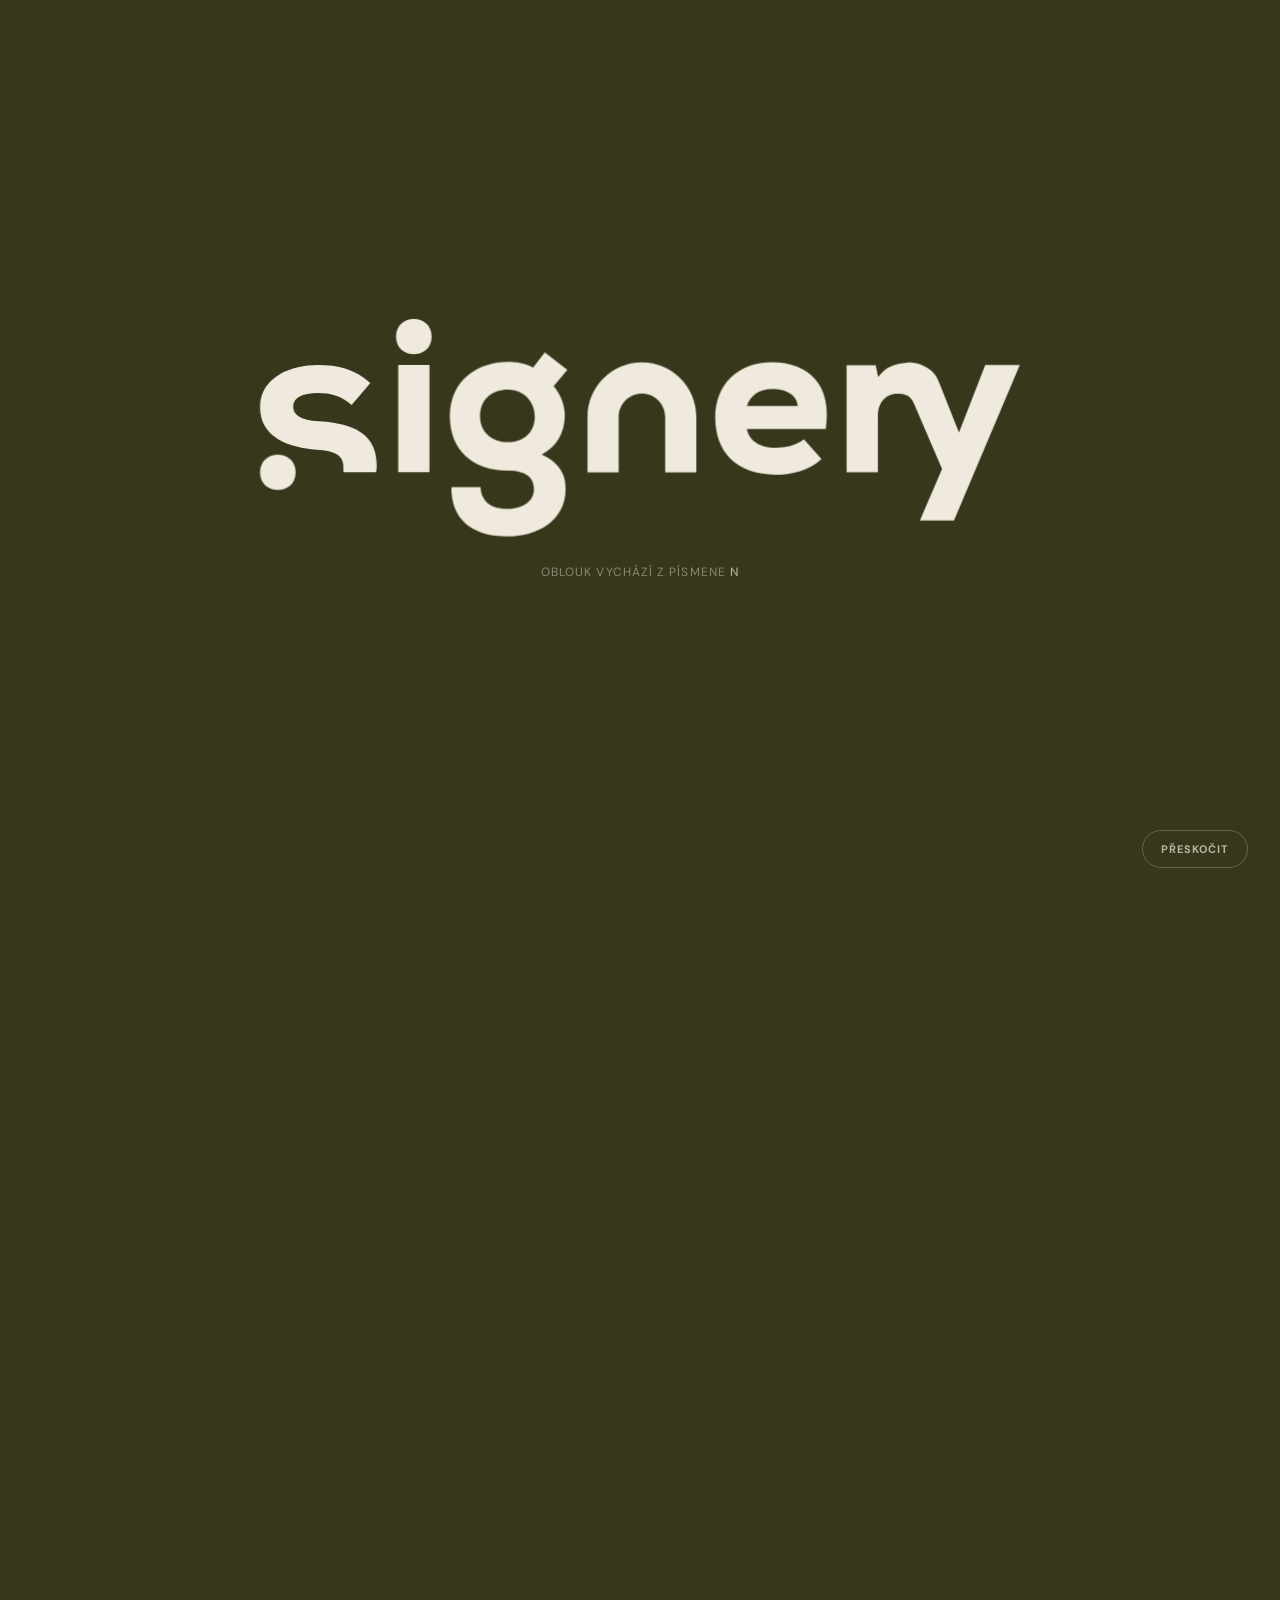
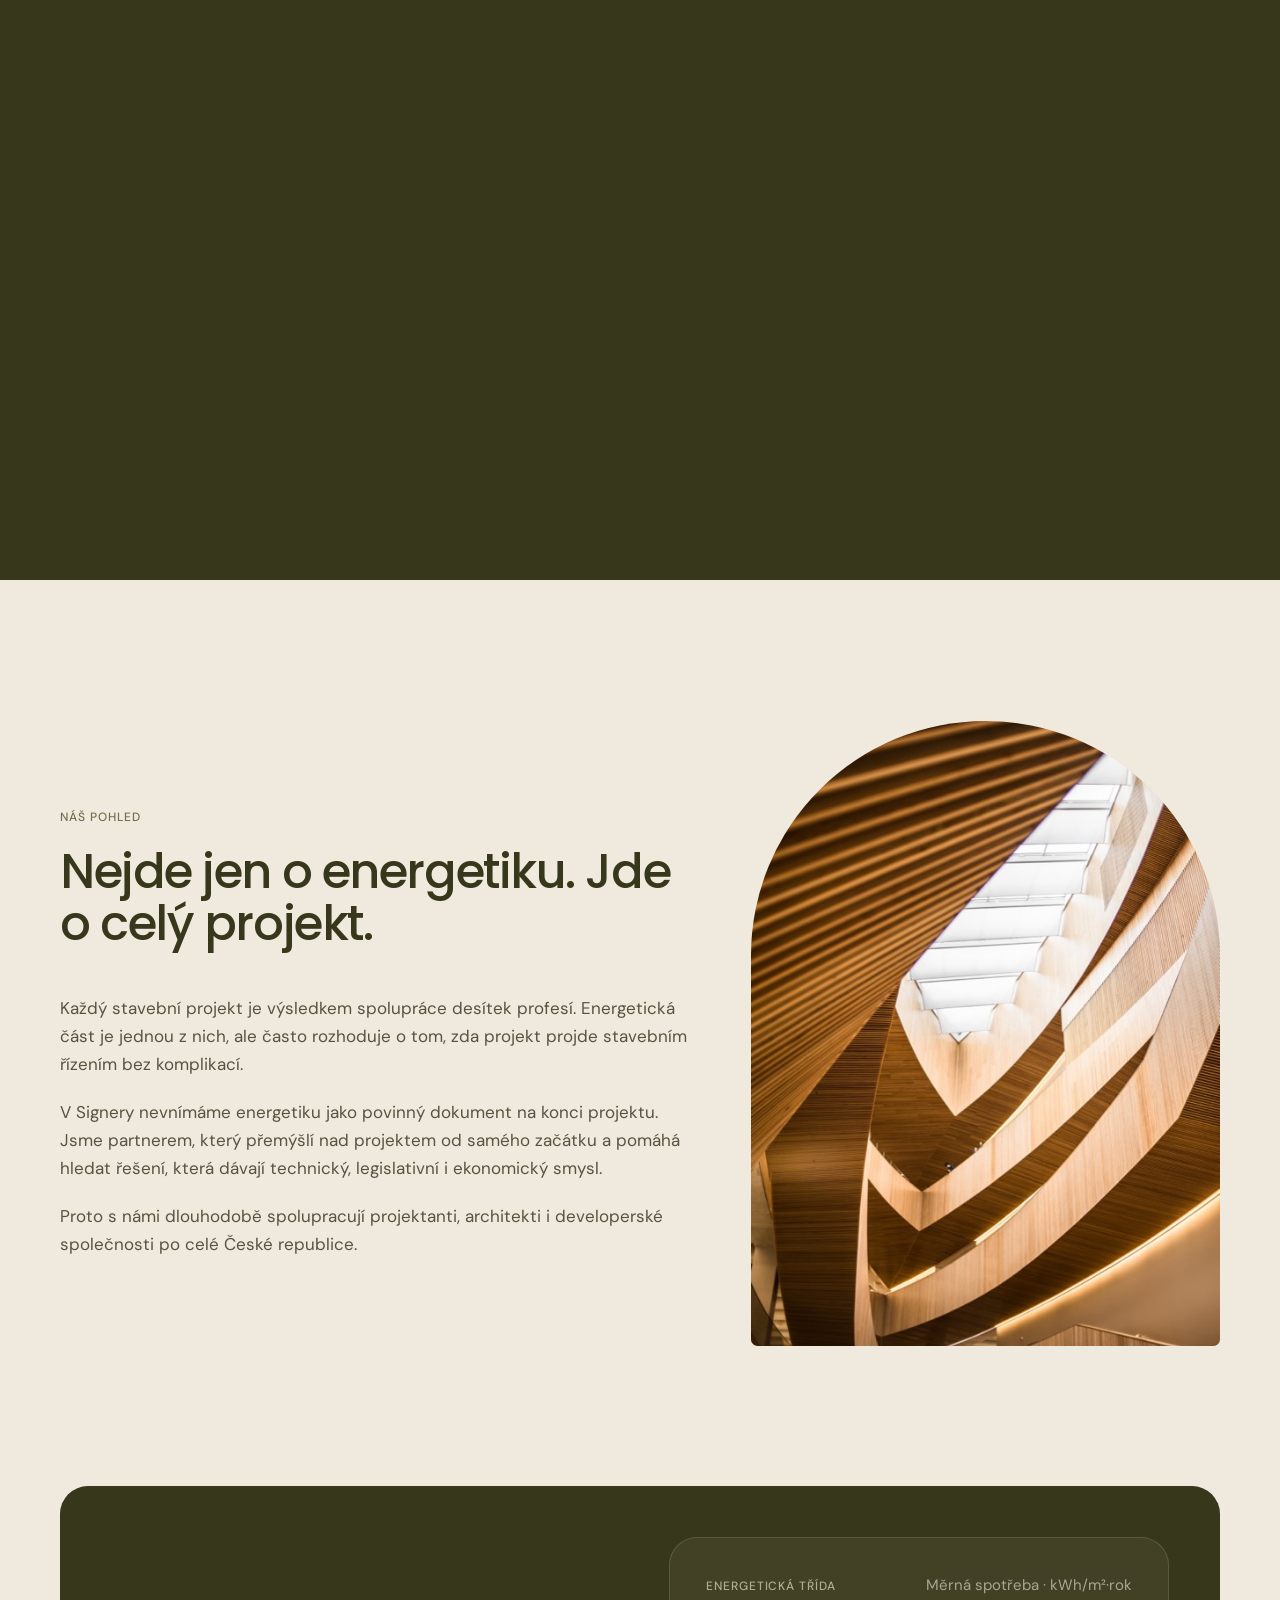
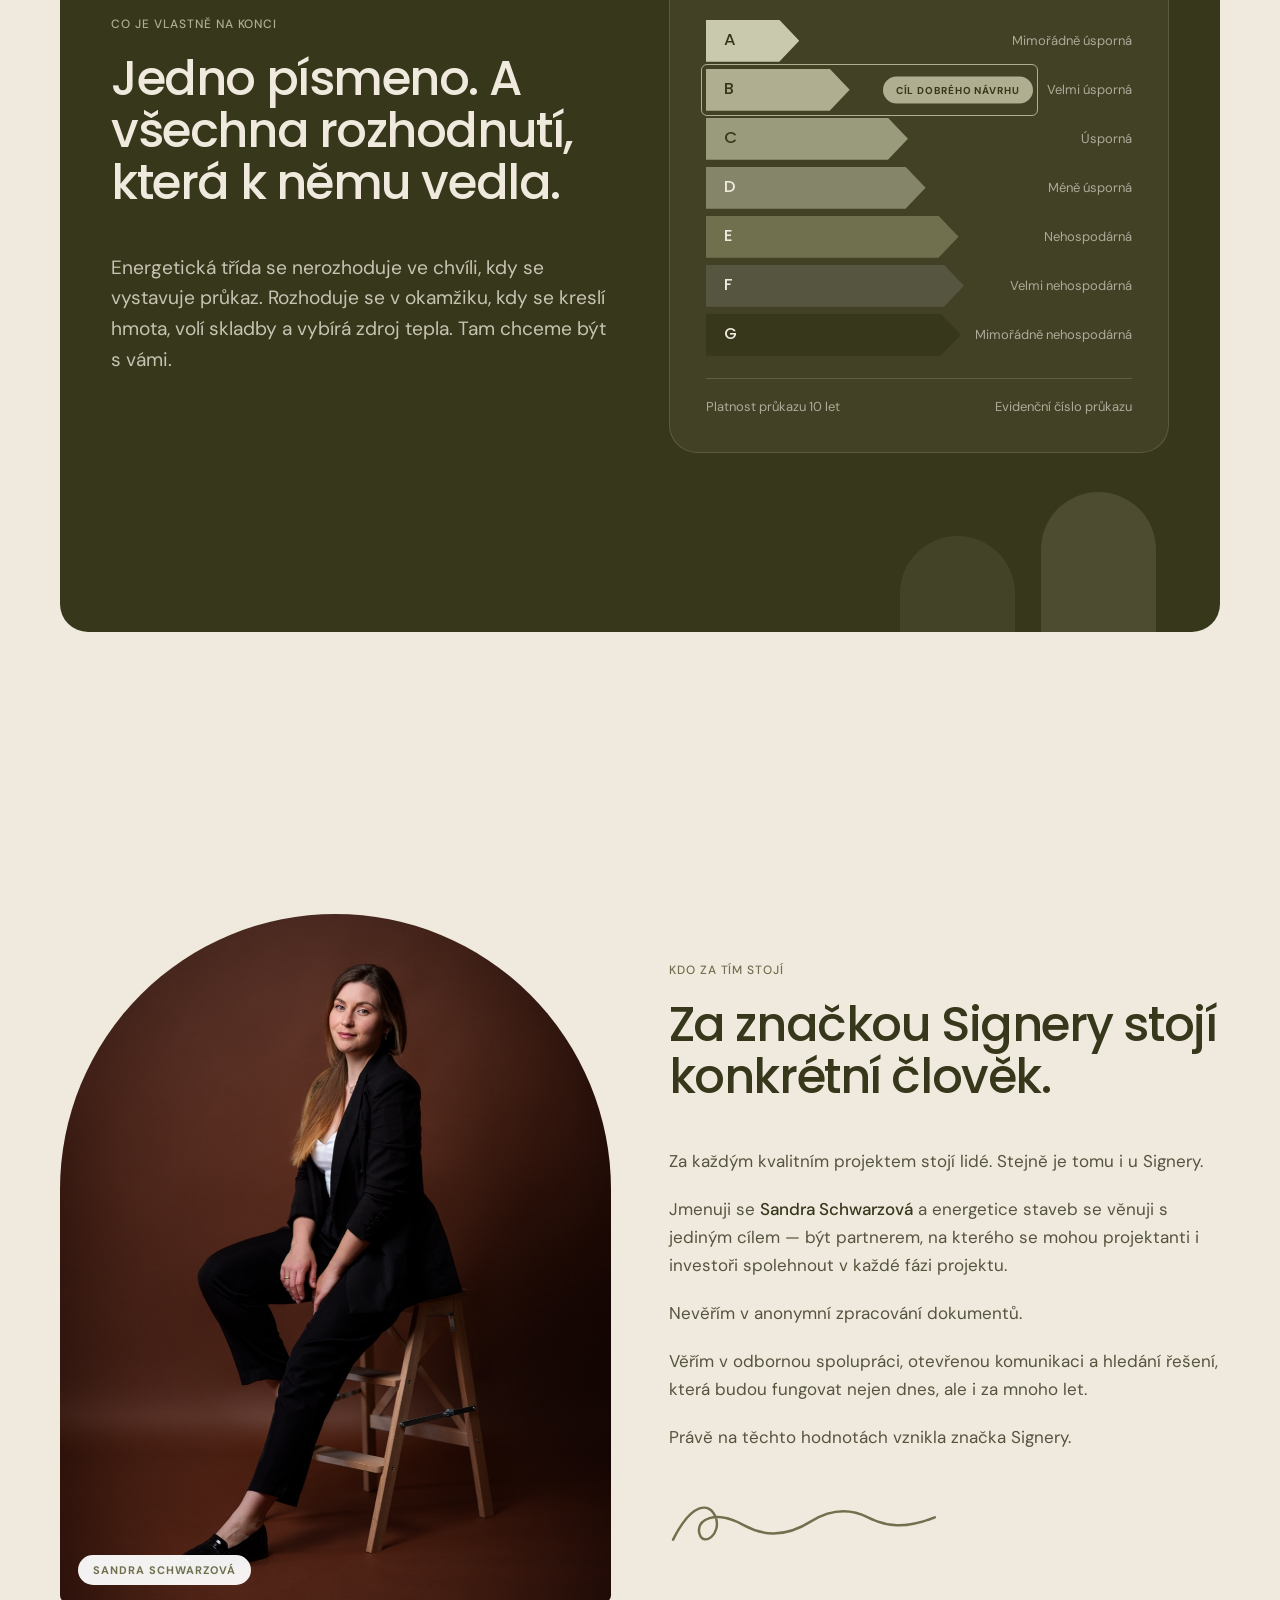
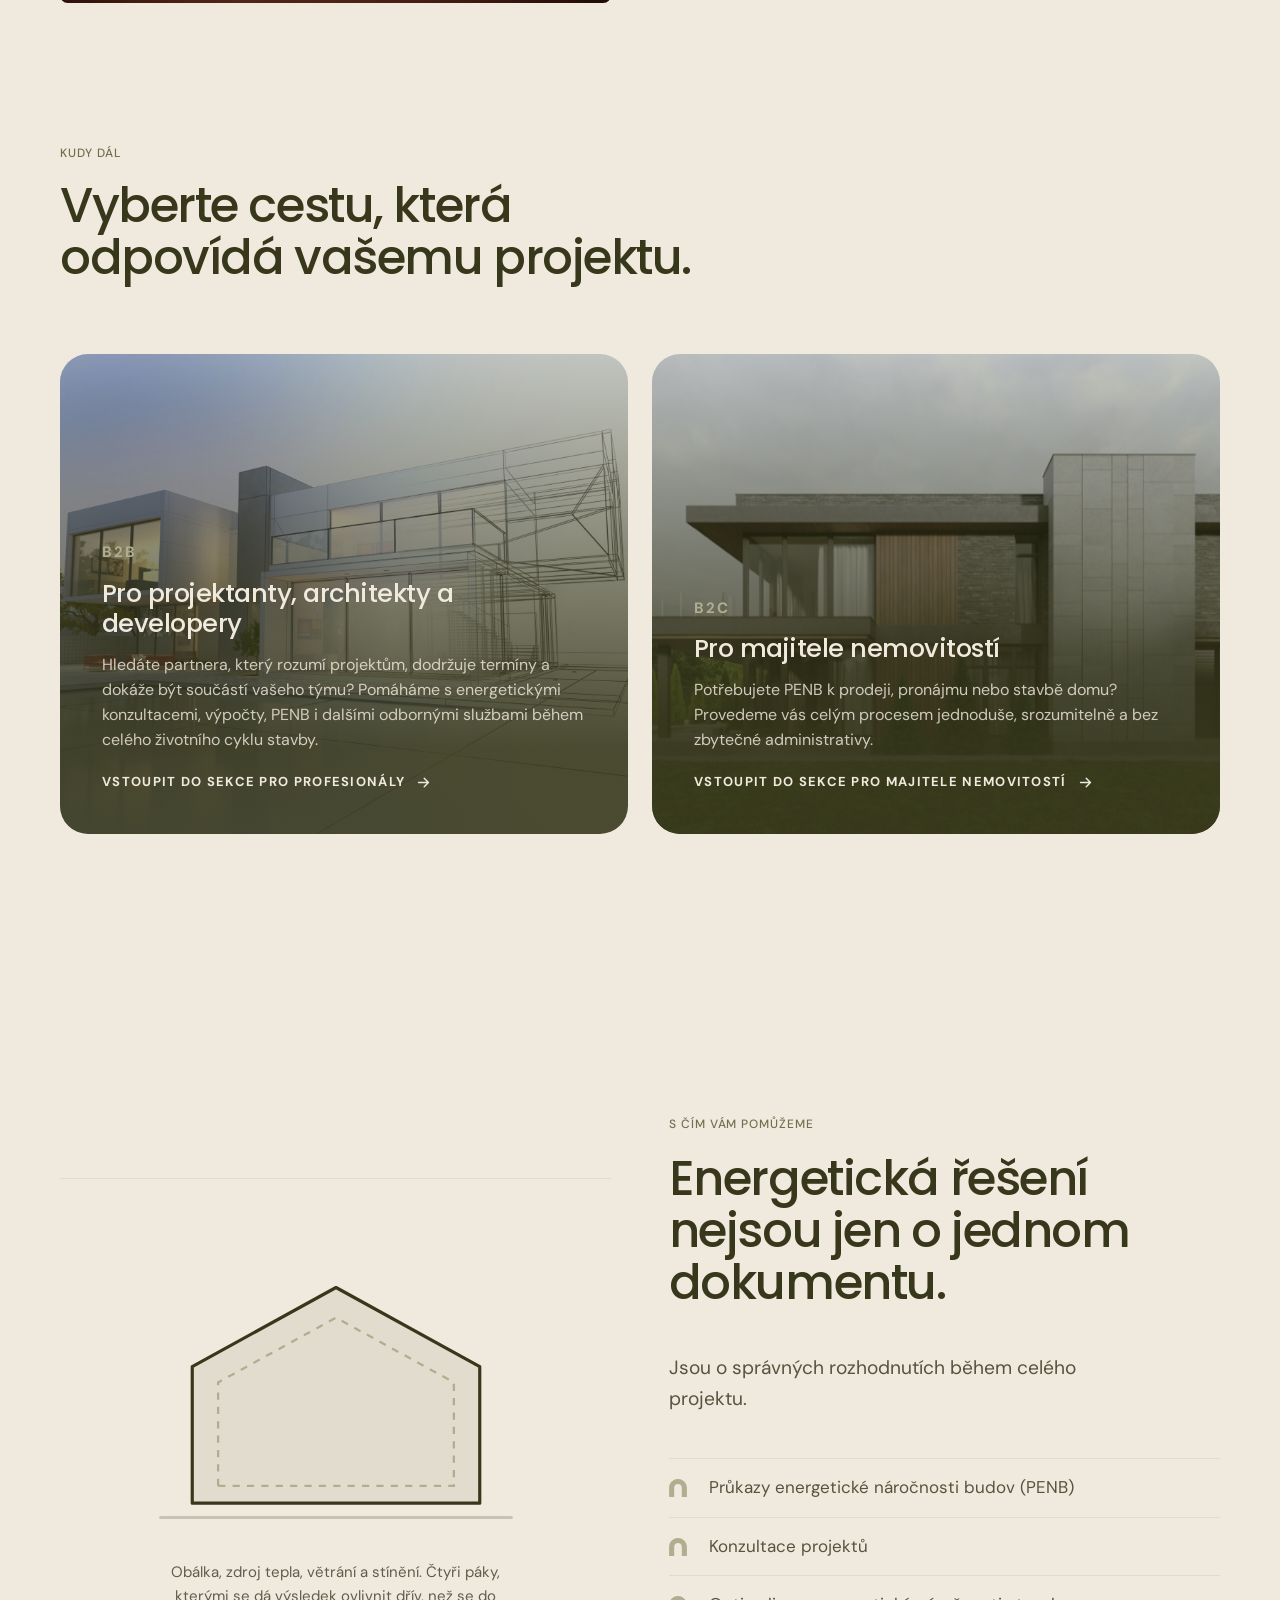
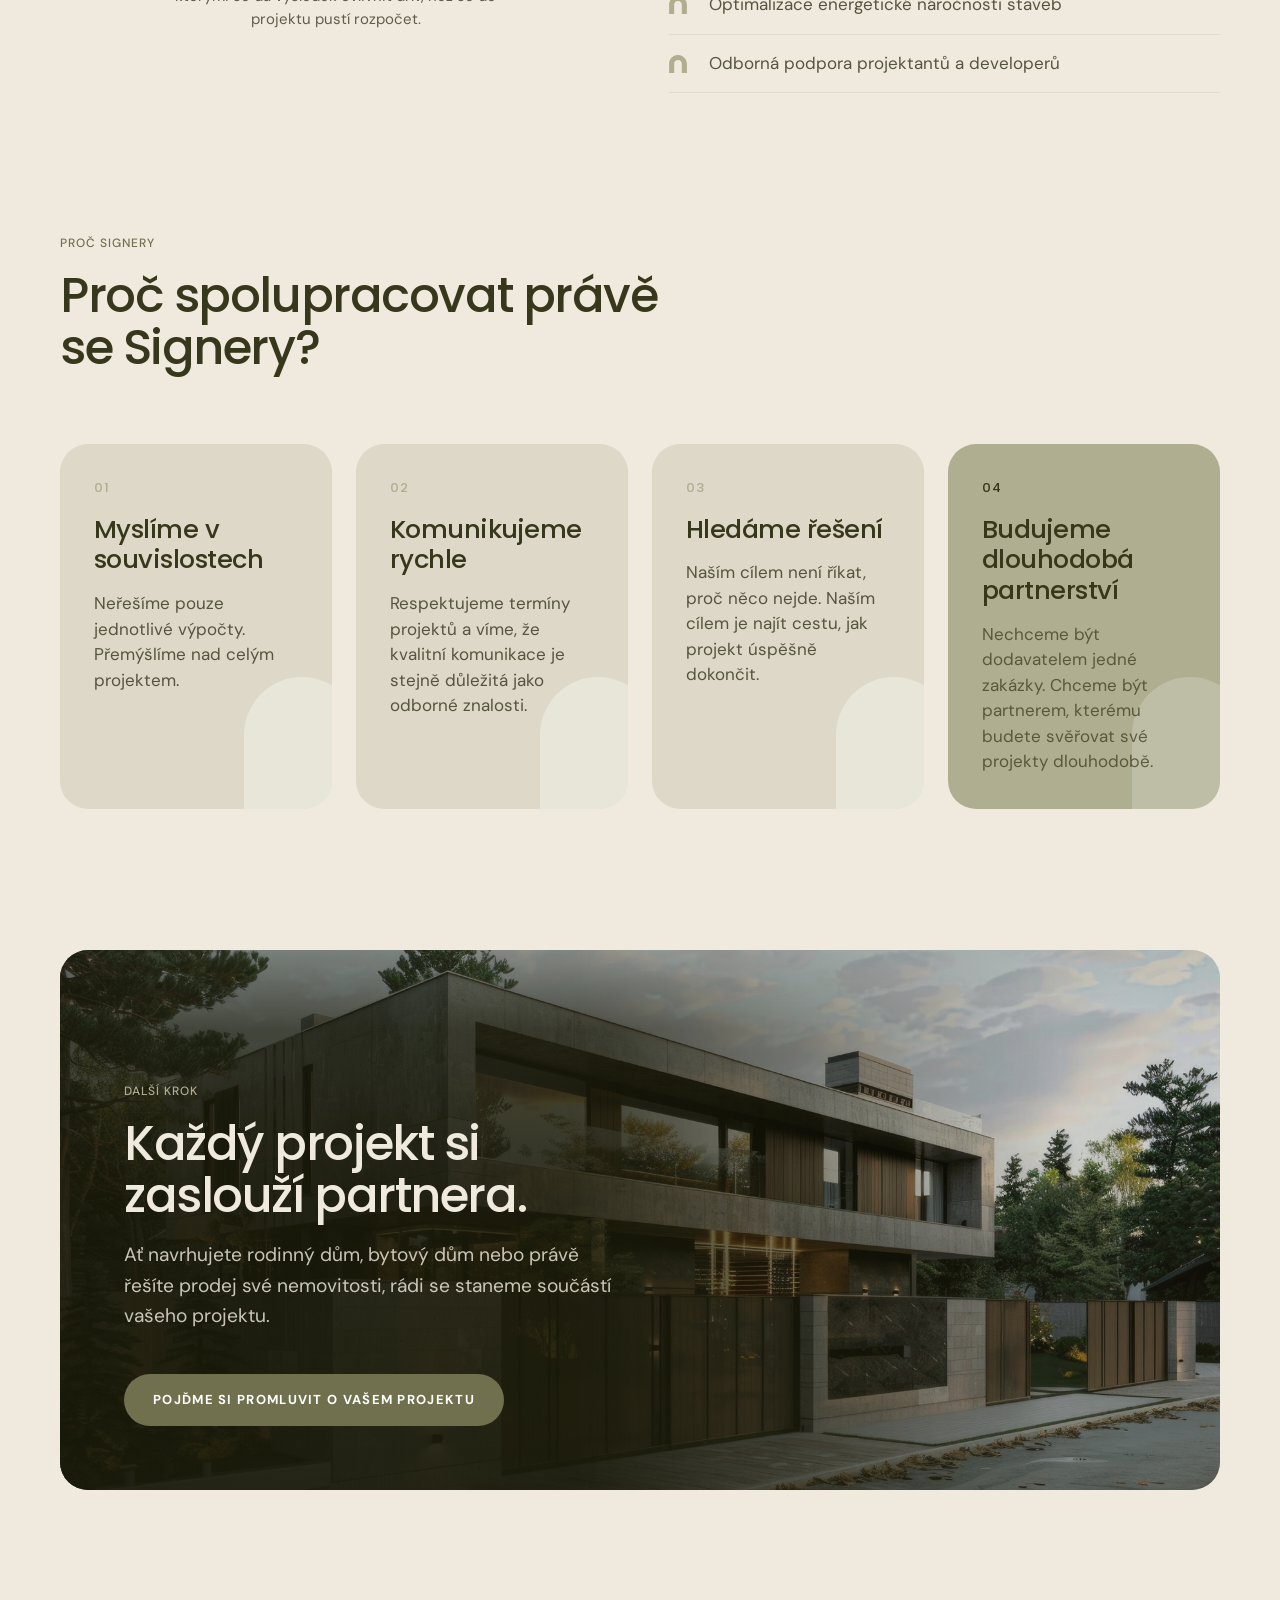
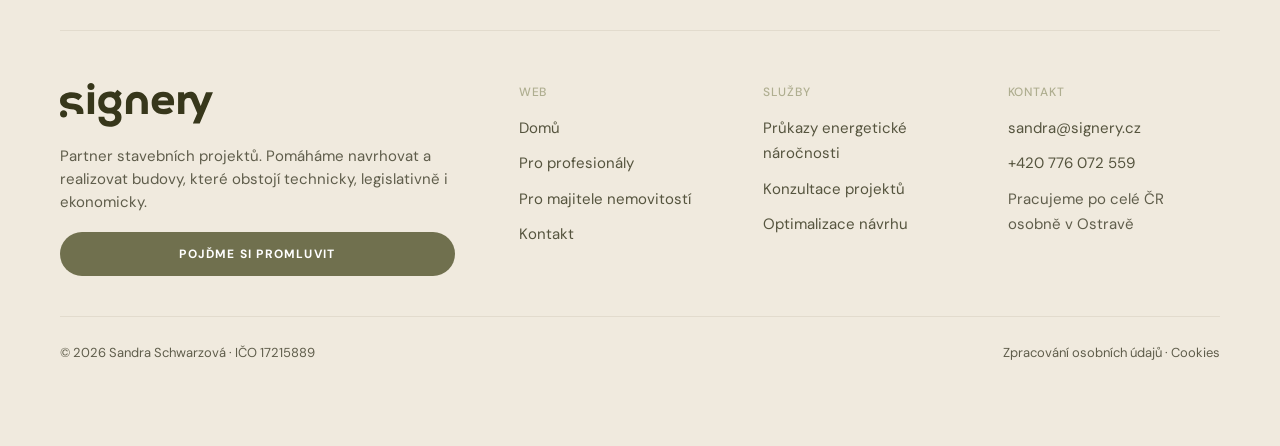
==== commit 3ef734f0: "Kontakty: místo sídla působnost a osobní setkání v Ostravě Co-Authored-By: Claude Opus 5 <noreply@an" ====
--- a/index.html
+++ b/index.html
@@ -14,7 +14,7 @@
 <link rel="preconnect" href="https://fonts.googleapis.com">
 <link rel="preconnect" href="https://fonts.gstatic.com" crossorigin>
 <link rel="stylesheet" href="https://fonts.googleapis.com/css2?family=DM+Sans:wght@400;500;700&family=Poppins:wght@300;400;500;600&display=swap">
-<link rel="stylesheet" href="assets/css/style.css?v=202609072107">
+<link rel="stylesheet" href="assets/css/style.css?v=202609082102">
 <script>document.documentElement.className = document.documentElement.className.replace('no-js', 'js');</script>
 </head>
 <body class="has-stage">
@@ -75,7 +75,7 @@
       <a class="nav__link" href="index.html" aria-current="page">Domů</a>
       <a class="nav__link" href="pro-profesionaly.html">Pro profesionály</a>
       <a class="nav__link" href="pro-majitele.html">Pro majitele nemovitostí</a>
-      <a class="nav__link" href="dotace.html">Dotace</a>
+      <a class="nav__link" href="dotace.html">Nová zelená úsporám</a>
       <a class="nav__link" href="kontakt.html">Kontakt</a>
     </div>
     <div class="nav__actions">
@@ -91,7 +91,7 @@
   <a class="mobile-menu__link" href="index.html">Domů</a>
   <a class="mobile-menu__link" href="pro-profesionaly.html">Pro profesionály</a>
   <a class="mobile-menu__link" href="pro-majitele.html">Pro majitele nemovitostí</a>
-  <a class="mobile-menu__link" href="dotace.html">Dotace</a>
+  <a class="mobile-menu__link" href="dotace.html">Nová zelená úsporám</a>
   <a class="mobile-menu__link" href="kontakt.html">Kontakt</a>
   <div class="mobile-menu__foot">
     <a class="btn btn--primary" href="kontakt.html">Pojďme si promluvit</a>
@@ -490,7 +490,7 @@
             <ul>
               <li><a href="mailto:sandra@signery.cz">sandra@signery.cz</a></li>
               <li><a href="tel:+420776072559">+420 776 072 559</a></li>
-              <li><span class="body-sm">Horní Moravice 11<br>795 01 Dolní Moravice</span></li>
+              <li><span class="body-sm">Pracujeme po celé ČR<br>osobně v Ostravě</span></li>
             </ul>
           </div>
         </div>
@@ -504,6 +504,6 @@
   </div>
 </footer>
 
-<script src="assets/js/main.js?v=202609072107"></script>
+<script src="assets/js/main.js?v=202609082102"></script>
 </body>
 </html>
--- a/assets/css/style.css
+++ b/assets/css/style.css
@@ -415,7 +415,7 @@
    Před spuštěním nahraďte originálním SVG ze značkové knihovny (manuál, str. 15:
    „Nikdy nepřekreslujte z PDF ani ze screenshotu.").
    -------------------------------------------------------------------------- */
-.logo { display: inline-block; line-height: 0; }
+.logo { display: inline-block; line-height: 0; flex: 0 0 auto; }
 .logo__img {
   display: block;
   width: auto;
@@ -471,6 +471,7 @@
   font-size: 0.875rem;
   font-weight: 500;
   color: var(--ink-soft);
+  white-space: nowrap;
   transition: background-color 0.2s var(--ease), color 0.2s var(--ease);
 }
 .nav__link:hover { color: var(--olive); background: var(--linen); }
@@ -531,7 +532,8 @@
 .mobile-menu__foot { margin-top: 28px; display: grid; gap: 14px; justify-items: start; }
 body[data-menu-open="true"] { overflow: hidden; }
 
-@media (min-width: 1000px) {
+/* 1080px = nejmenší šířka, kde se pět položek vejde na jeden řádek bez zalomení */
+@media (min-width: 1080px) {
   .nav__links { display: flex; }
   .nav__toggle { display: none; }
   .nav__cta { display: inline-flex; }
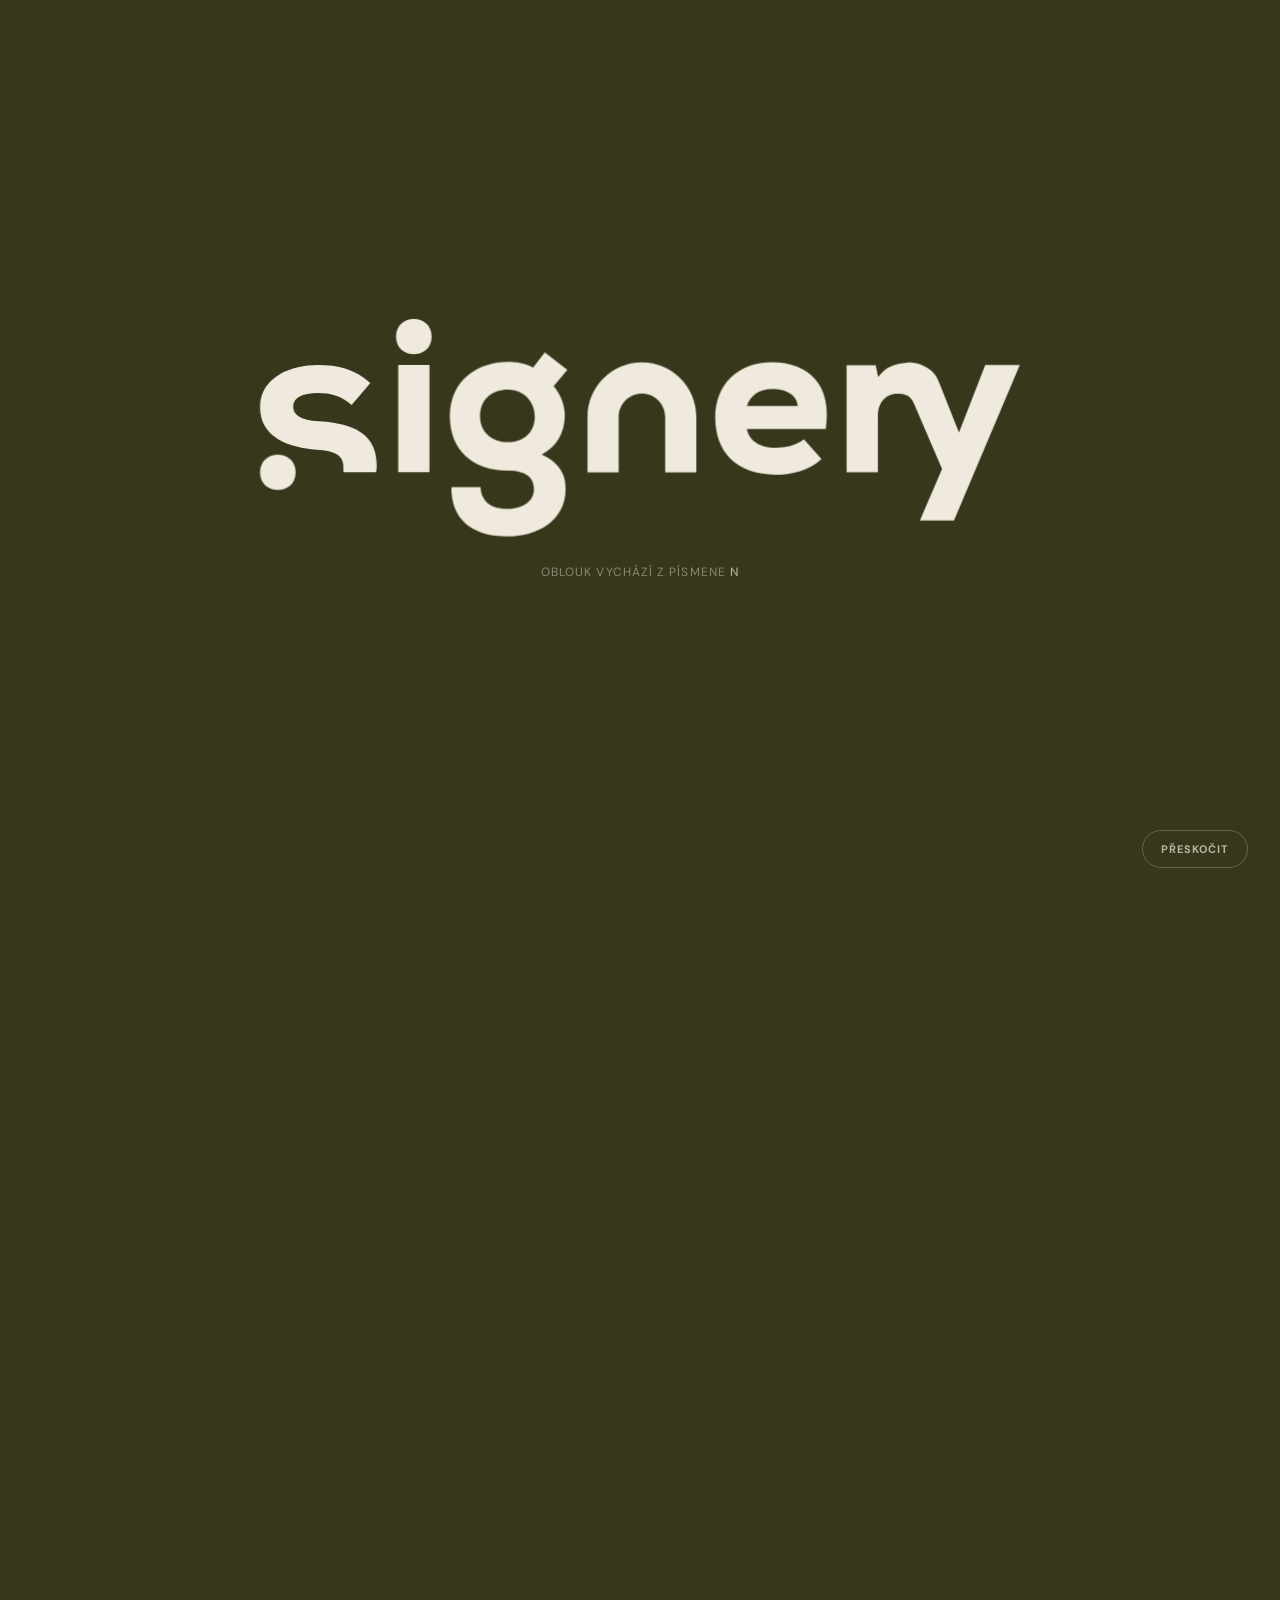
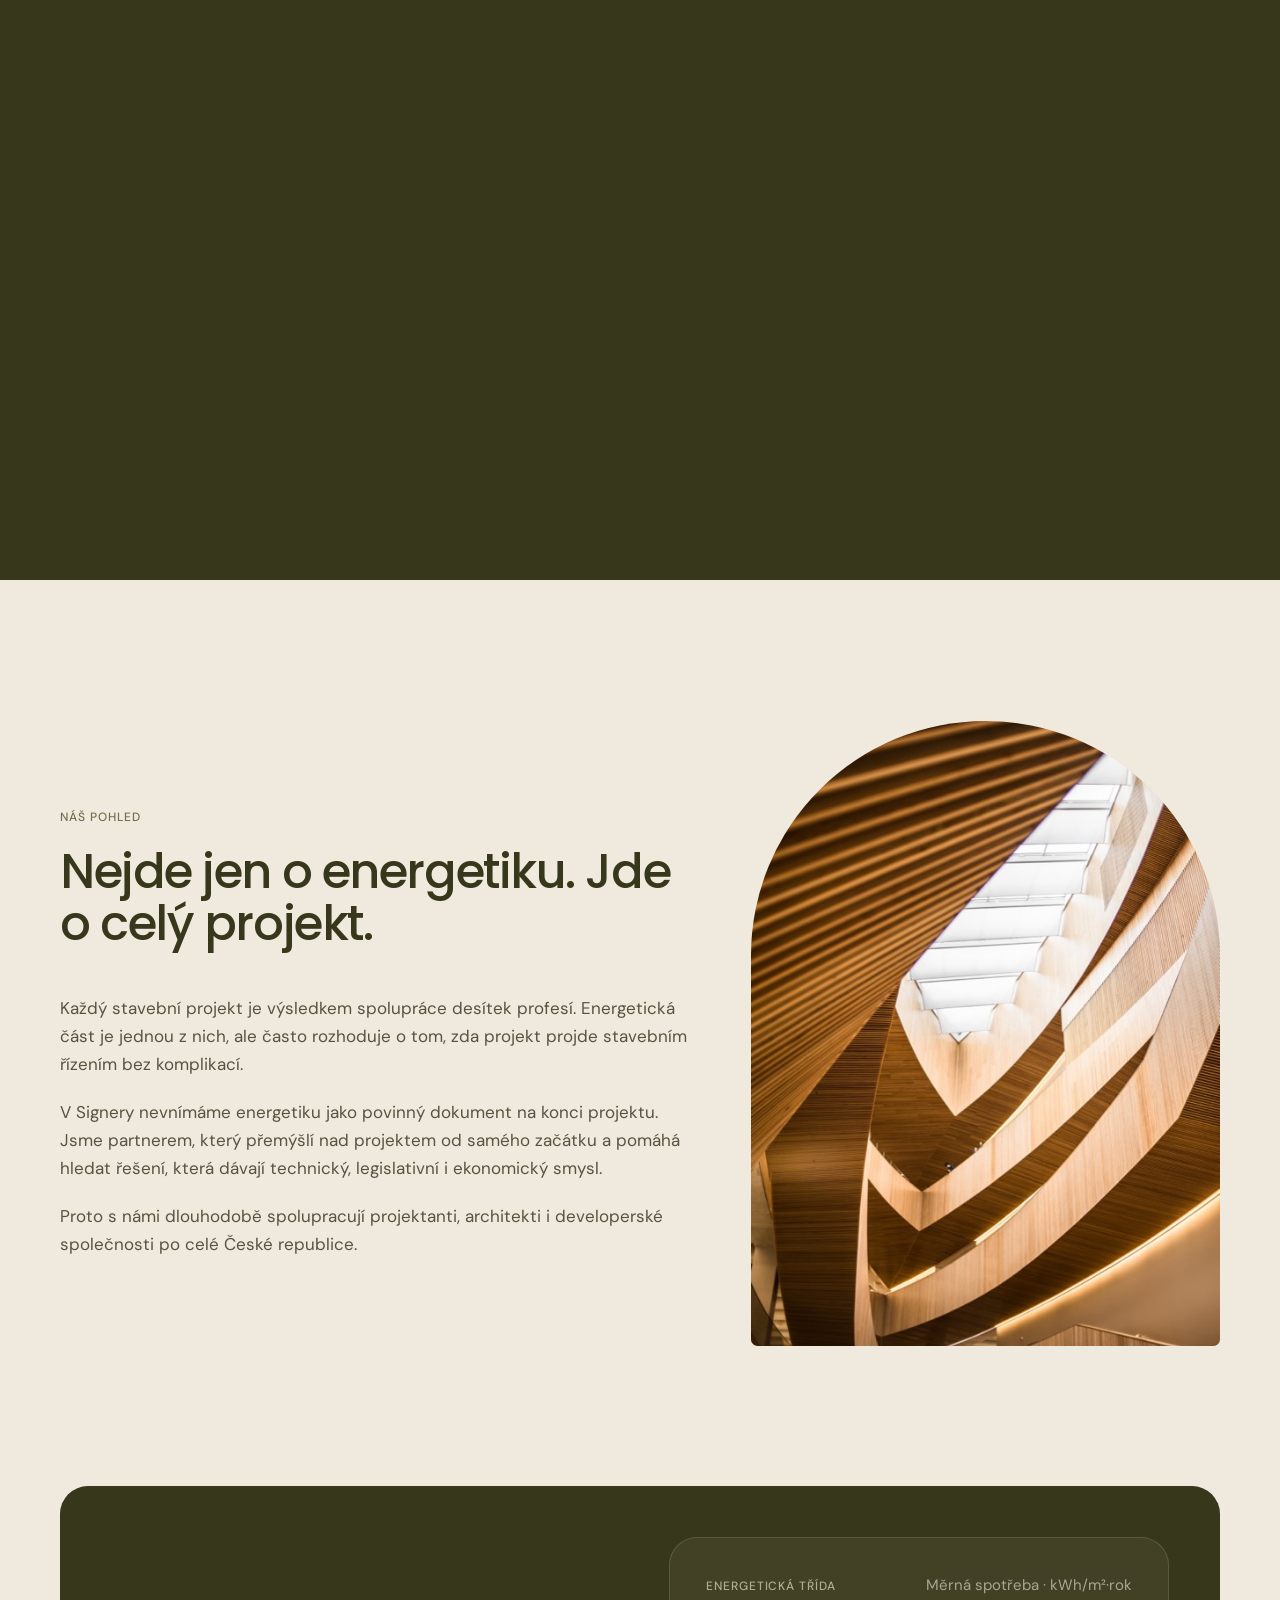
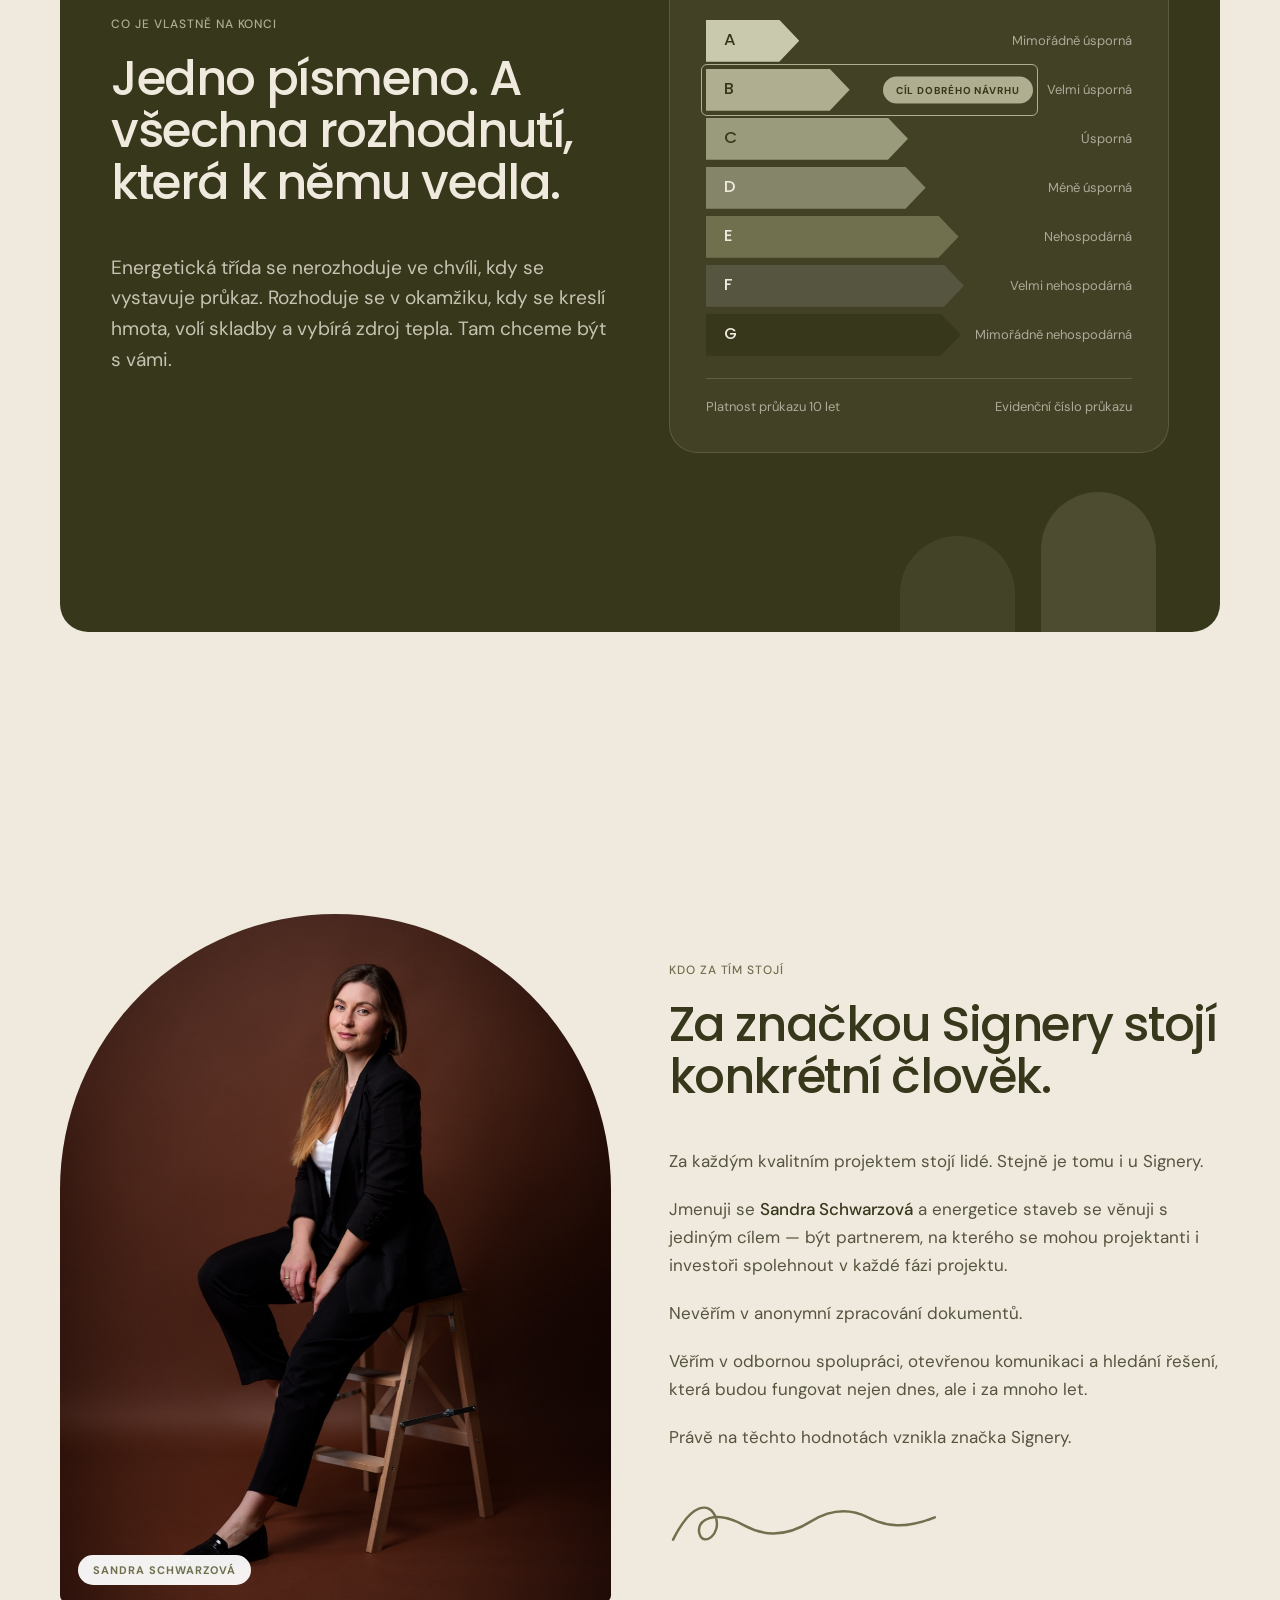
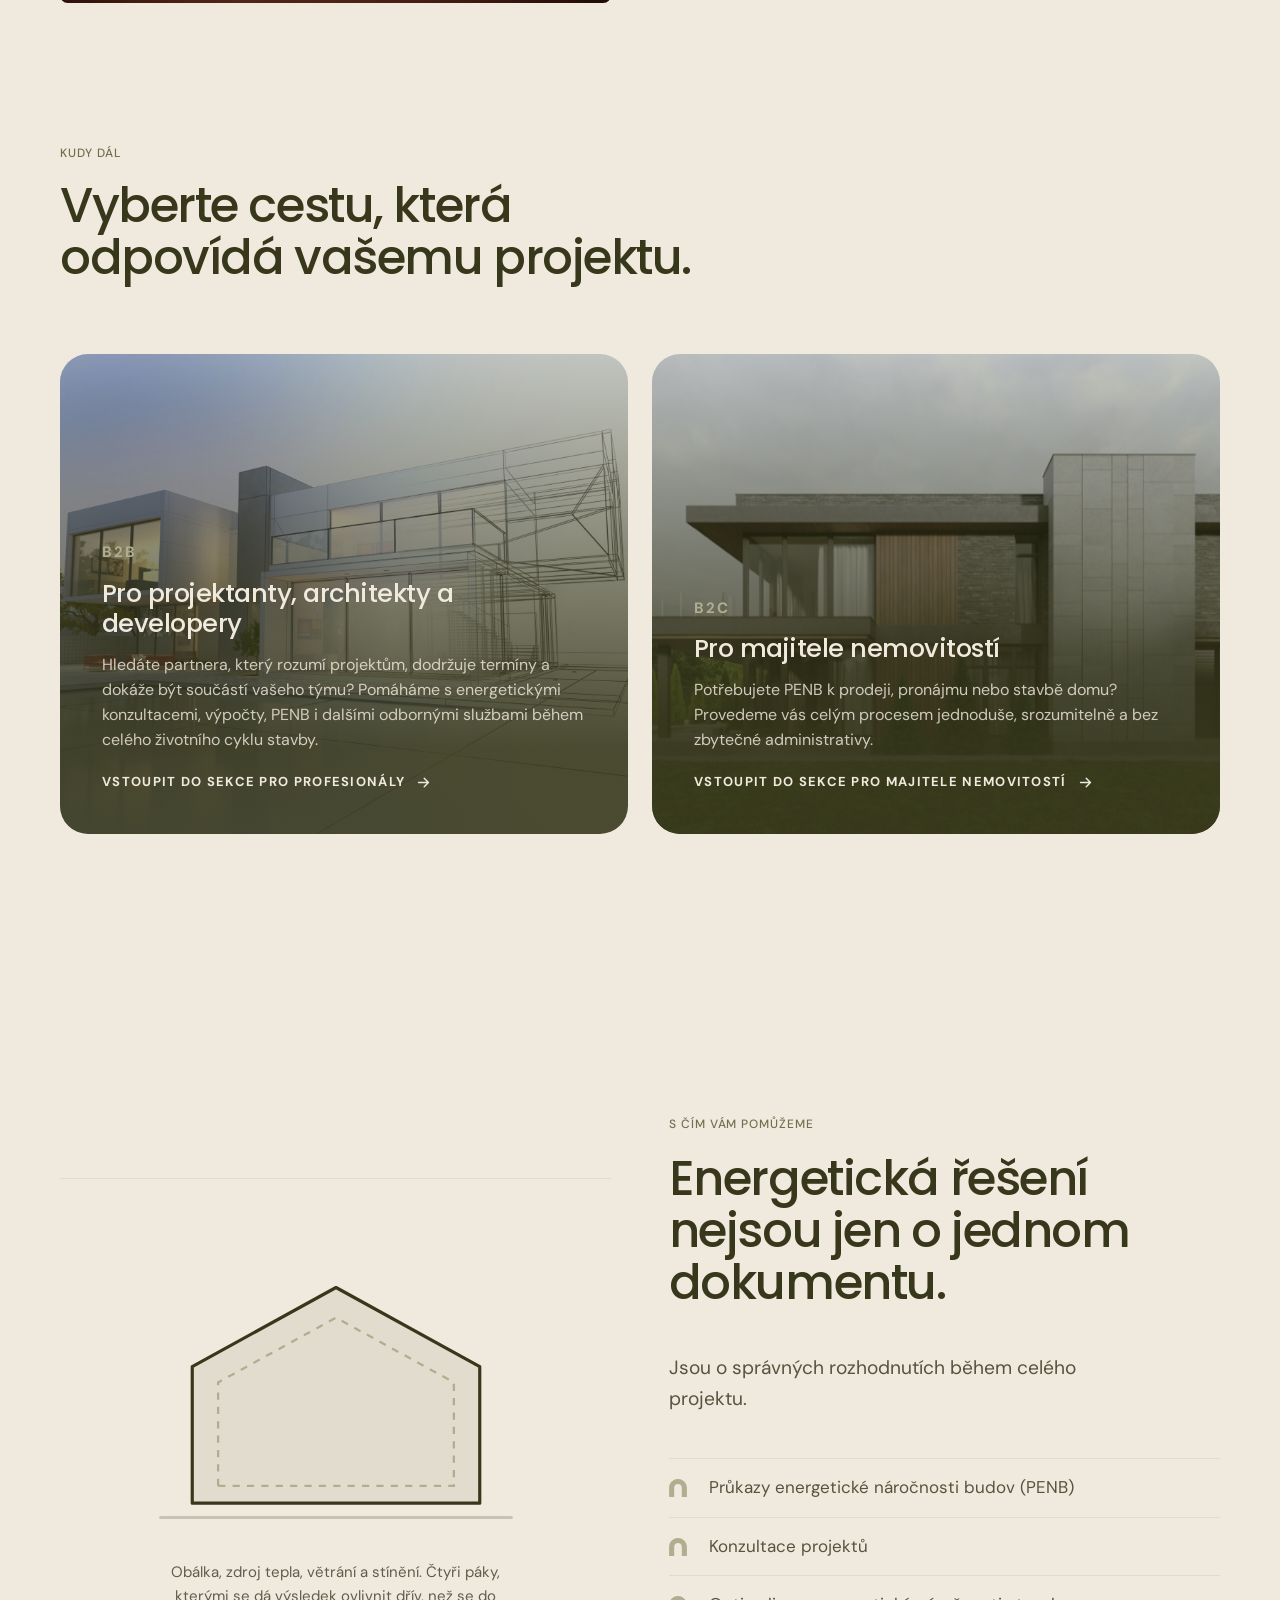
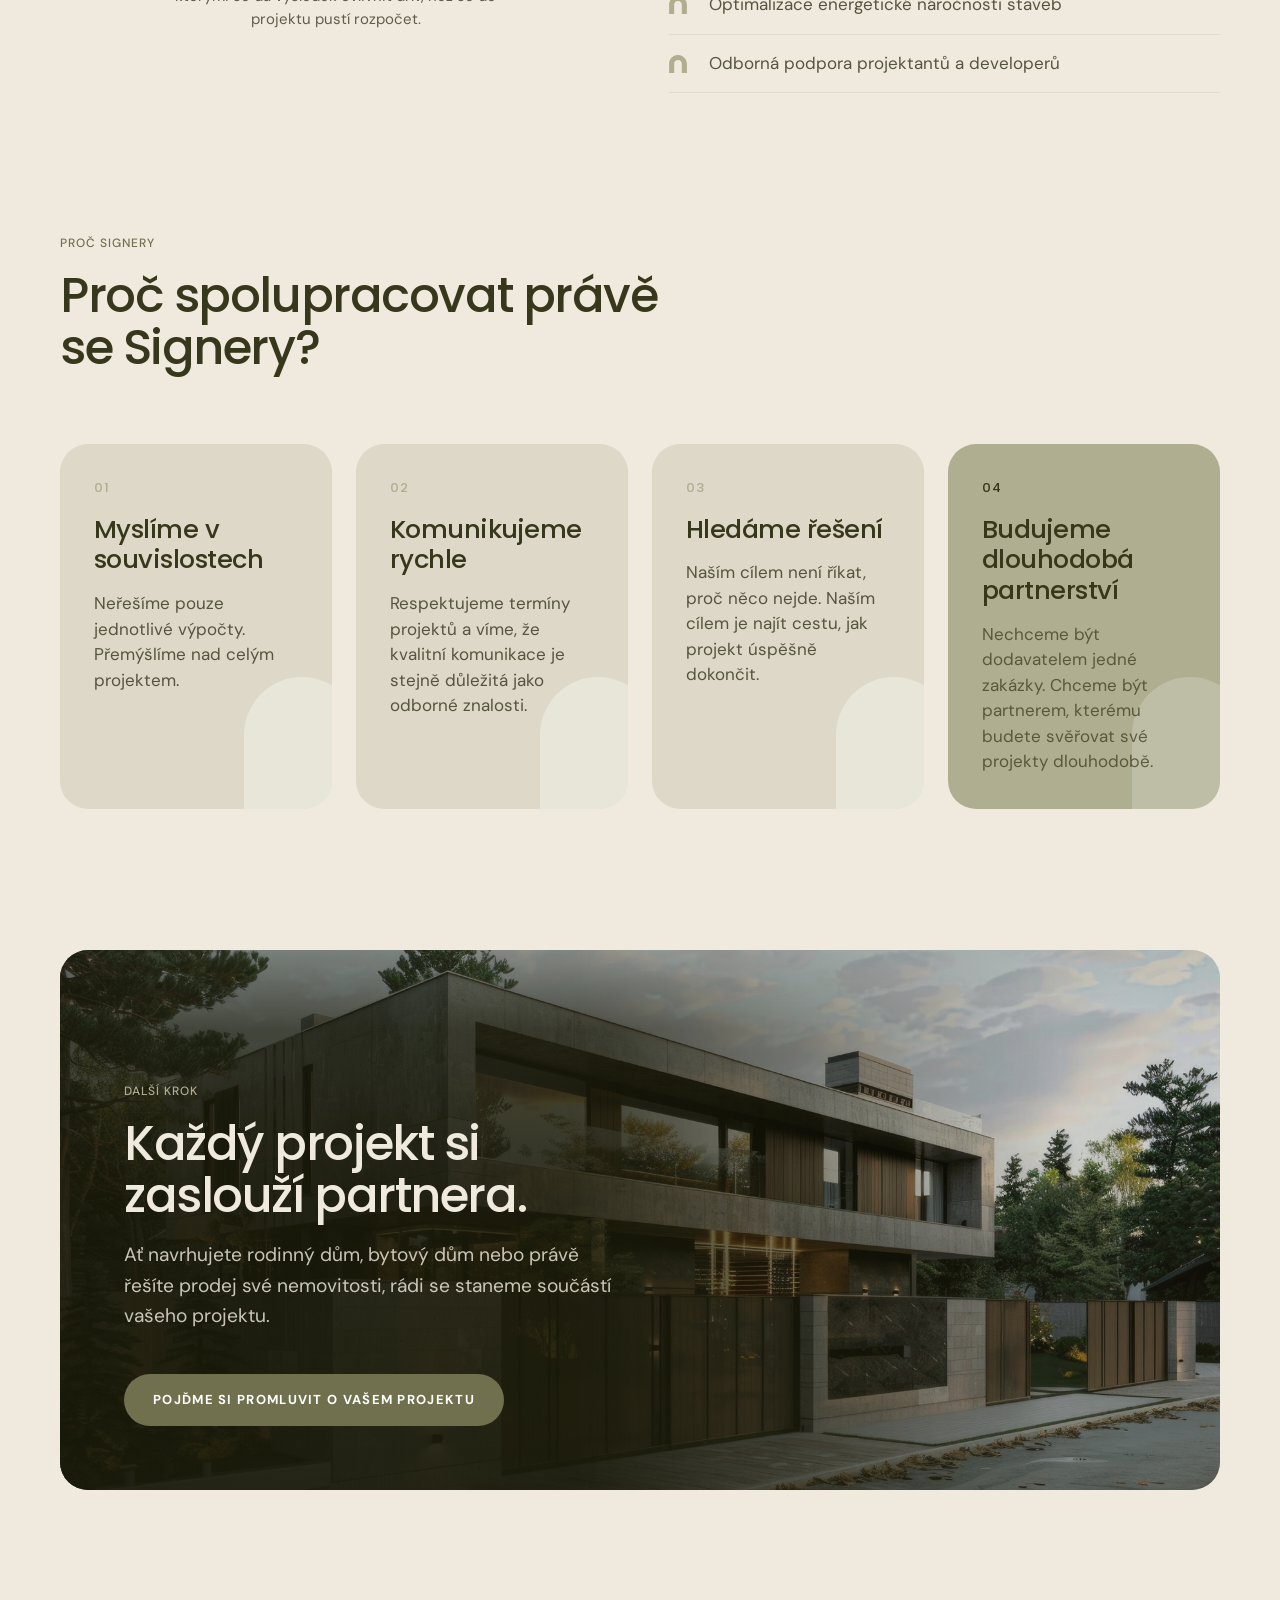
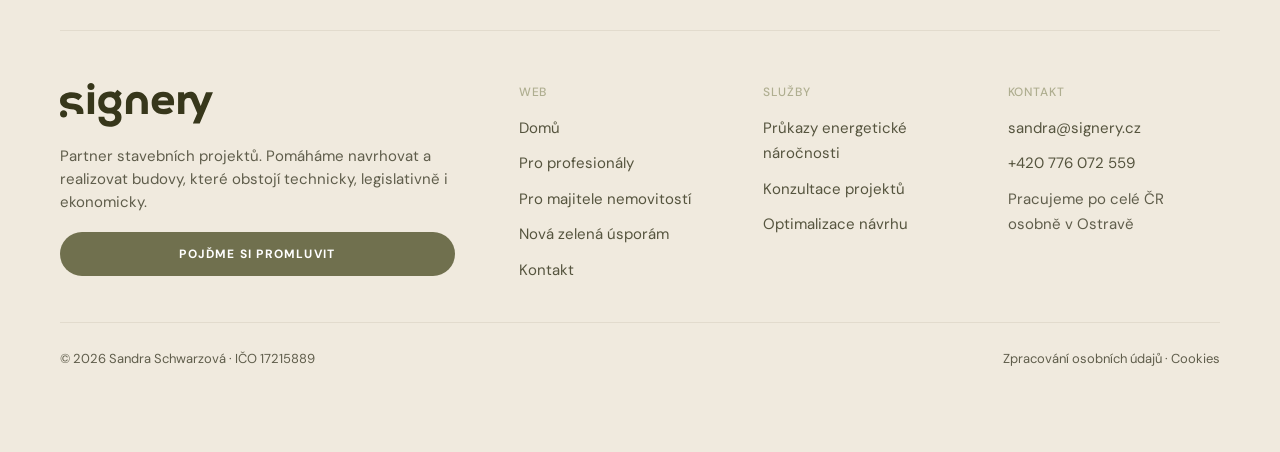
==== commit 1a4057c9: "Nasazení na Cloudflare Pages + příprava pro doménu signery.cz - nasadit.sh: nahrává jen veřejné soub" ====
--- a/index.html
+++ b/index.html
@@ -7,14 +7,16 @@
 <meta name="description" content="Pomáháme projektantům, architektům, developerům i majitelům nemovitostí řešit energetickou stránku staveb. Od prvních konzultací až po kompletní dokumentaci.">
 <meta property="og:title" content="Signery — Partner stavebních projektů">
 <meta property="og:description" content="Energetická stránka staveb. Od prvních konzultací až po kompletní dokumentaci.">
-<meta property="og:image" content="assets/img/photo/budova-krivky.jpg">
+<meta property="og:image" content="https://signery.cz/assets/img/photo/budova-krivky.jpg">
+<meta property="og:url" content="https://signery.cz/">
 <meta property="og:locale" content="cs_CZ">
 <meta property="og:type" content="website">
+<link rel="canonical" href="https://signery.cz/">
 <link rel="icon" href="assets/img/favicon.svg" type="image/svg+xml">
 <link rel="preconnect" href="https://fonts.googleapis.com">
 <link rel="preconnect" href="https://fonts.gstatic.com" crossorigin>
 <link rel="stylesheet" href="https://fonts.googleapis.com/css2?family=DM+Sans:wght@400;500;700&family=Poppins:wght@300;400;500;600&display=swap">
-<link rel="stylesheet" href="assets/css/style.css?v=202609082102">
+<link rel="stylesheet" href="assets/css/style.css?v=202609082114">
 <script>document.documentElement.className = document.documentElement.className.replace('no-js', 'js');</script>
 </head>
 <body class="has-stage">
@@ -474,6 +476,7 @@
               <li><a href="index.html">Domů</a></li>
               <li><a href="pro-profesionaly.html">Pro profesionály</a></li>
               <li><a href="pro-majitele.html">Pro majitele nemovitostí</a></li>
+              <li><a href="dotace.html">Nová zelená úsporám</a></li>
               <li><a href="kontakt.html">Kontakt</a></li>
             </ul>
           </div>
@@ -504,6 +507,6 @@
   </div>
 </footer>
 
-<script src="assets/js/main.js?v=202609082102"></script>
+<script src="assets/js/main.js?v=202609082114"></script>
 </body>
 </html>
